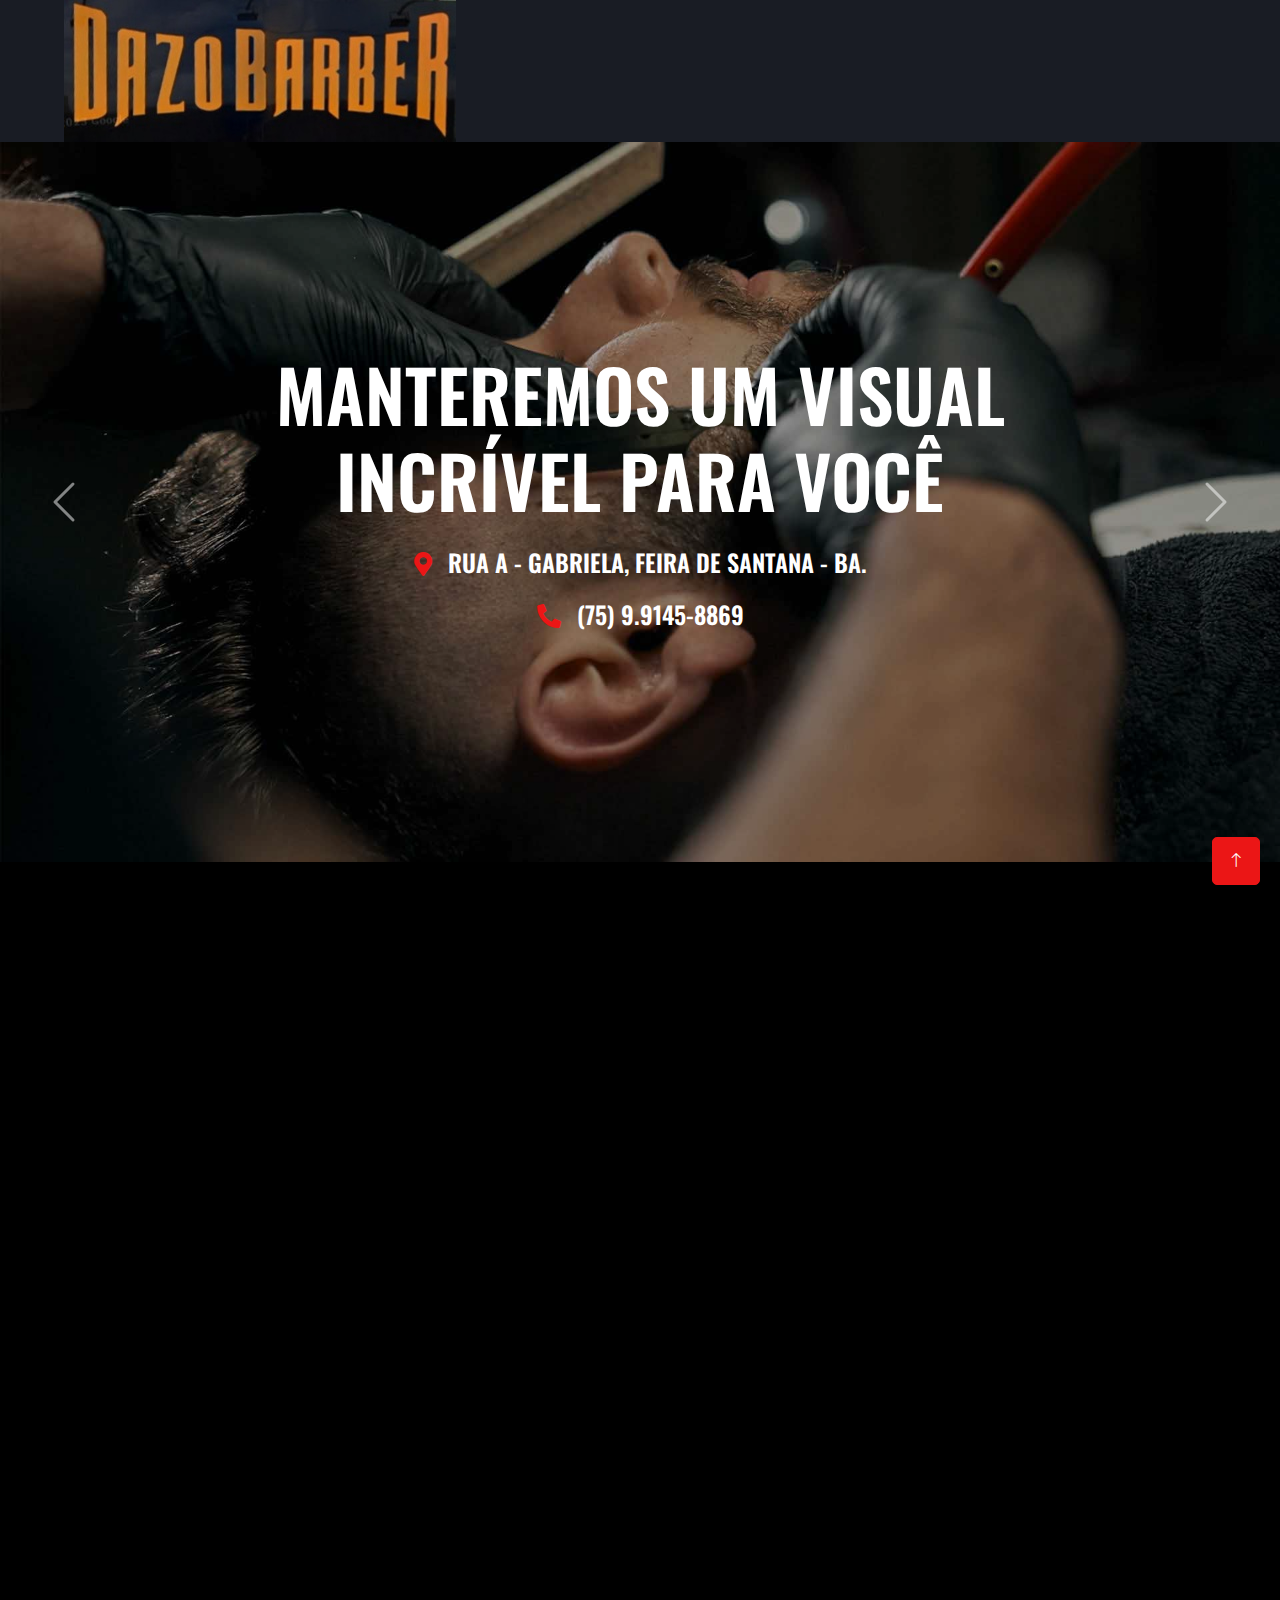
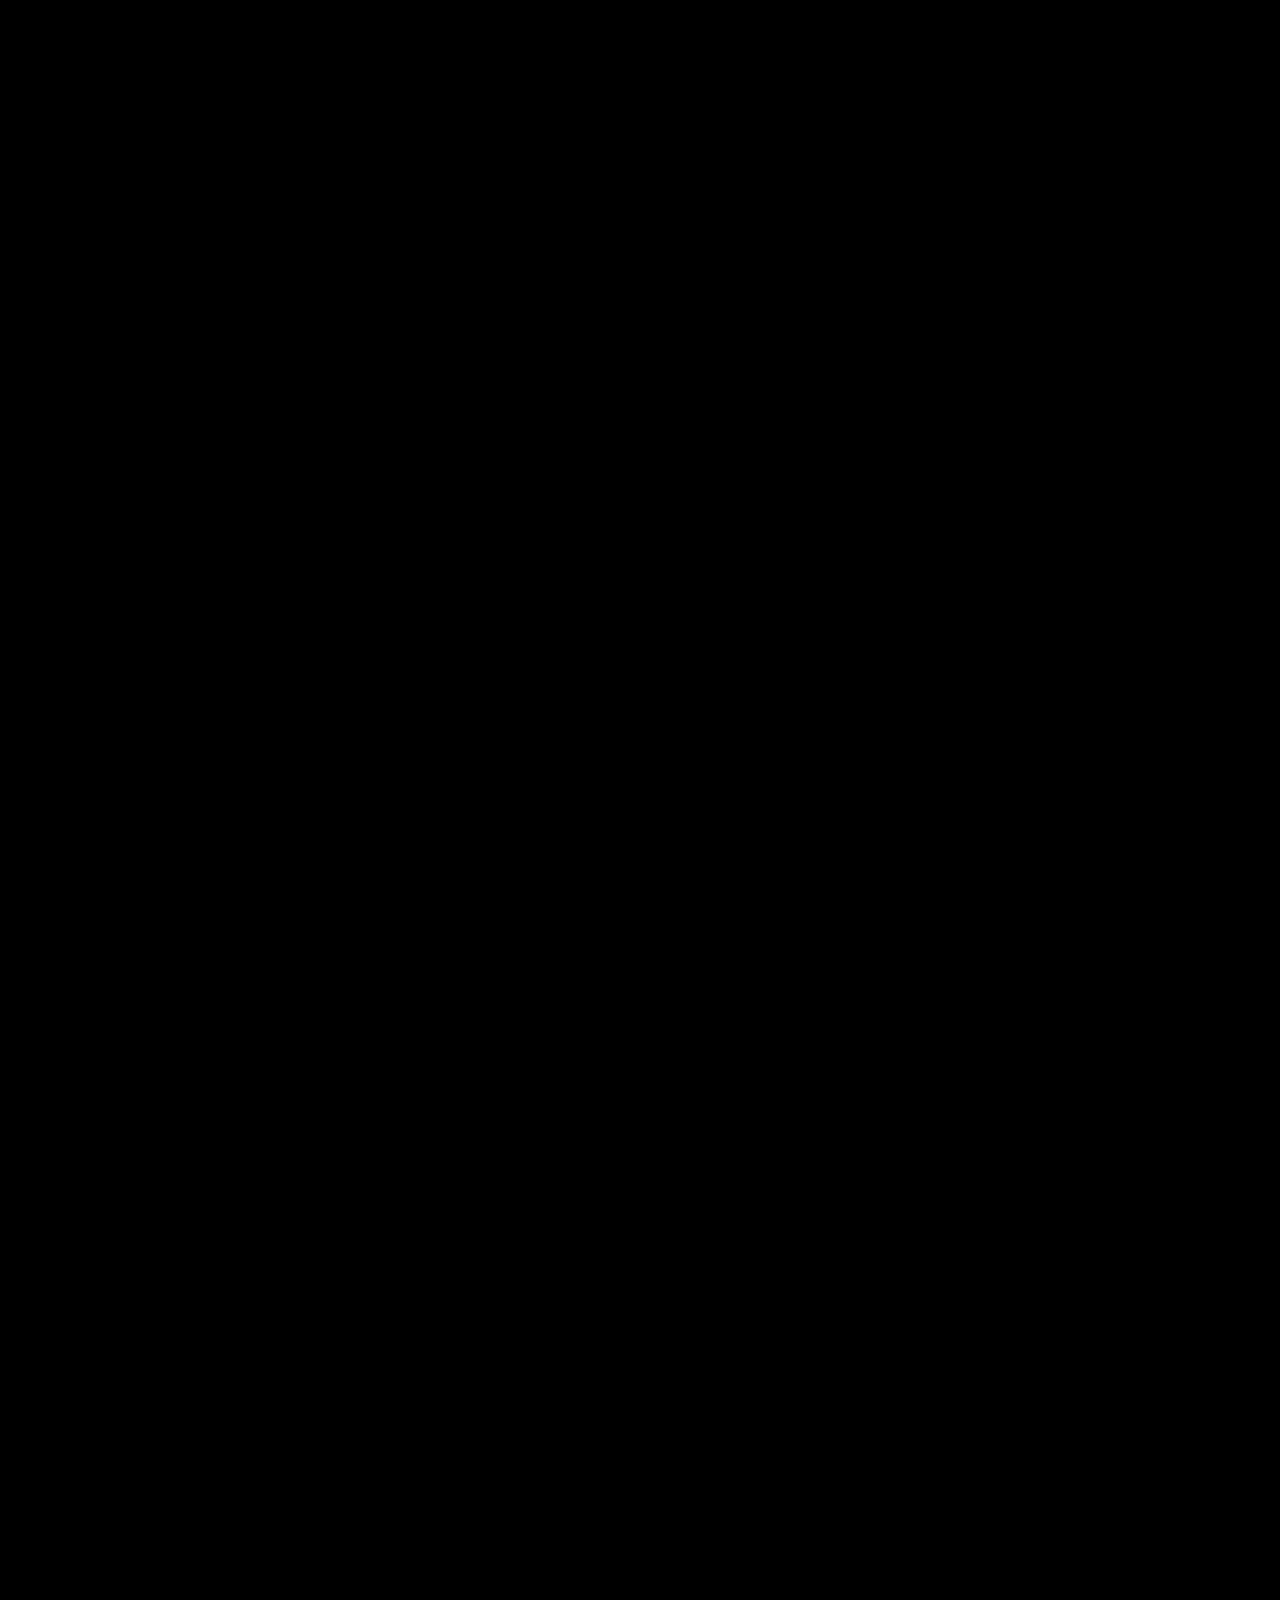
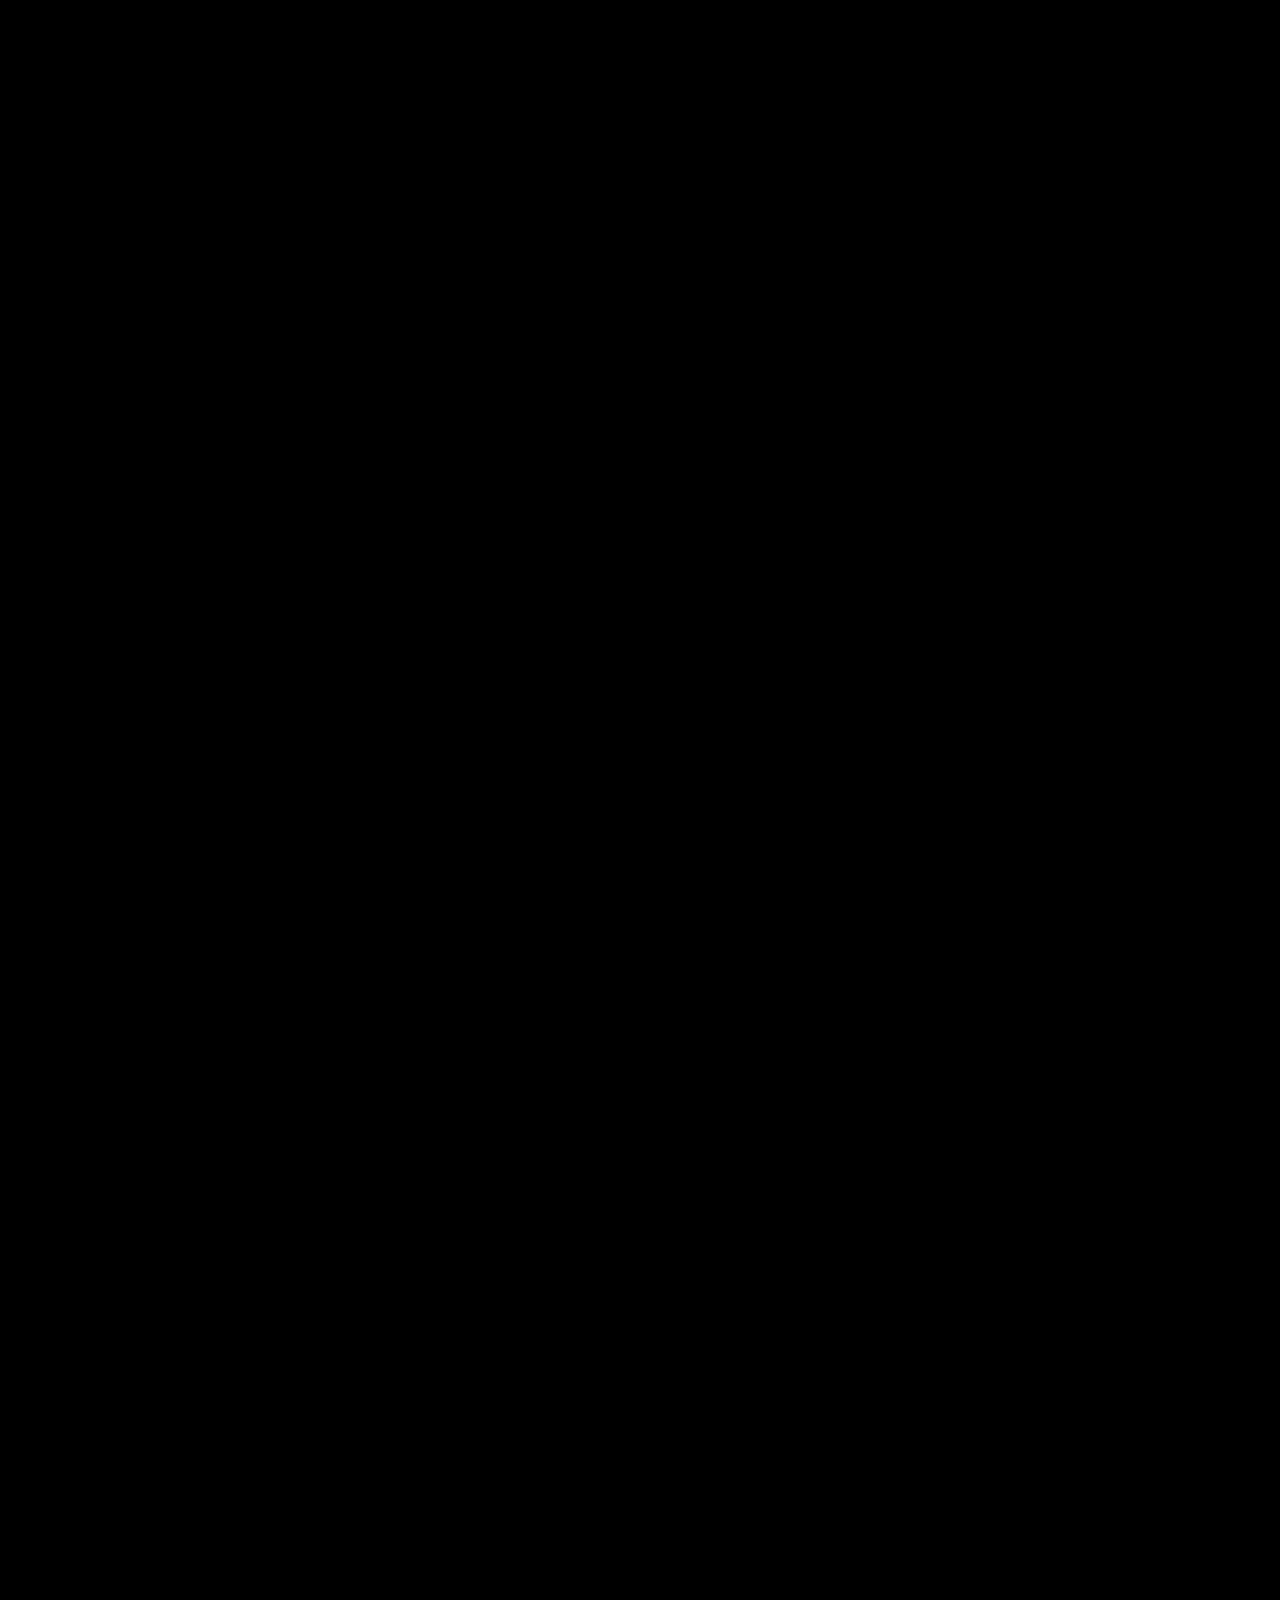
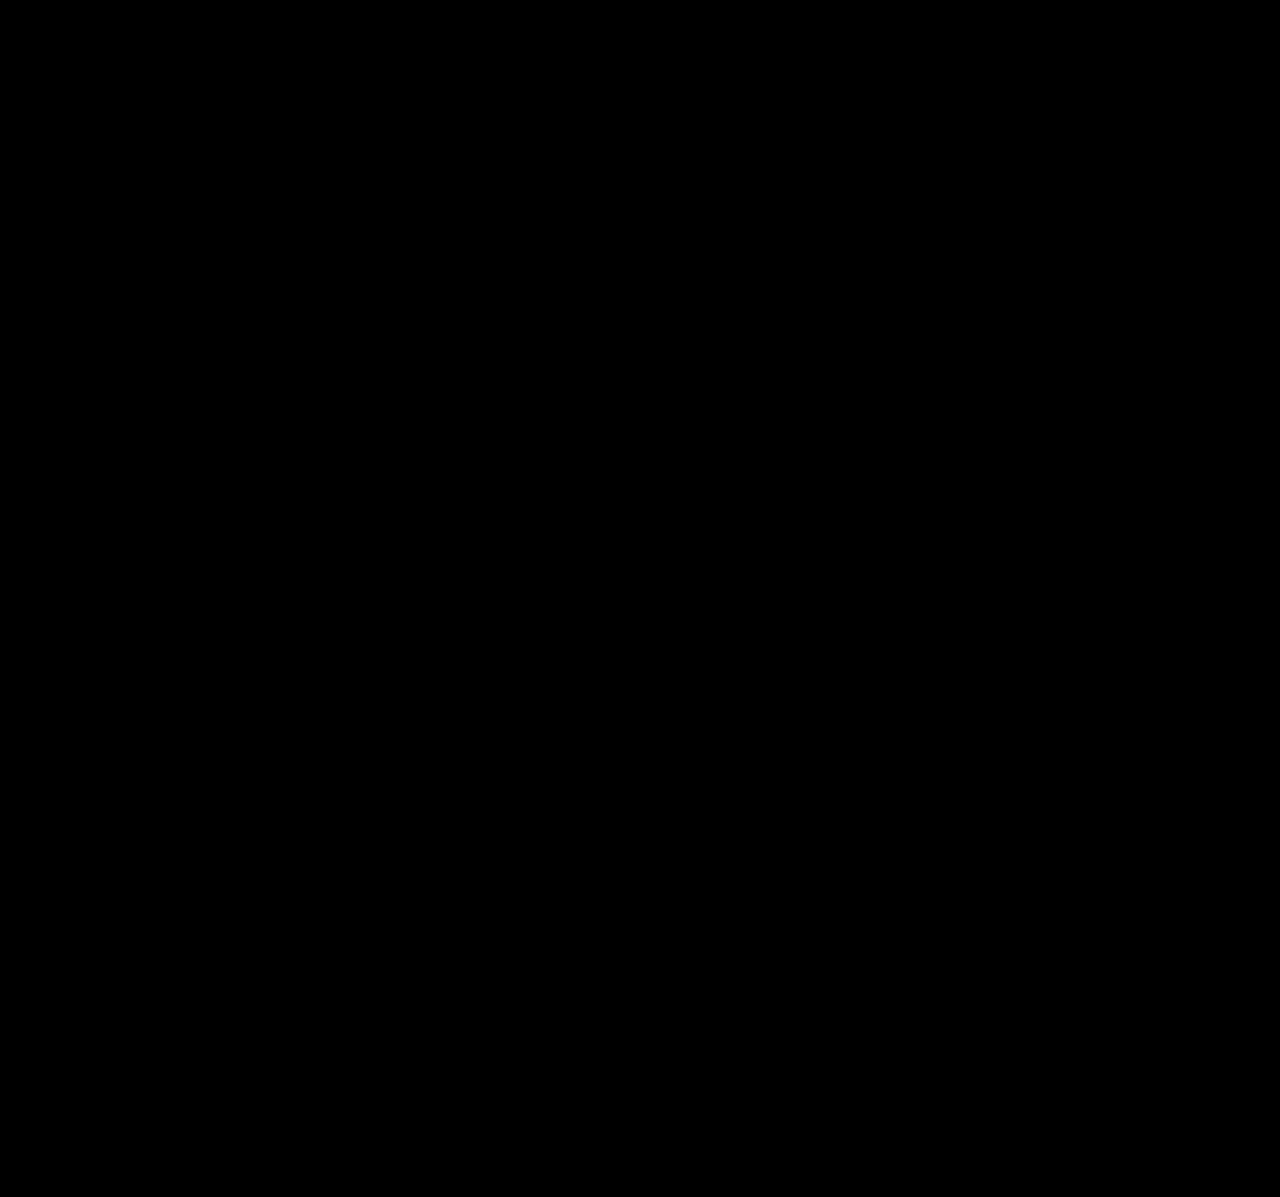
==== index.html @ a724ff9b "Add files via upload" ====
<!DOCTYPE html>
<html lang="pt-br">

<head>
    <meta charset="utf-8">
    <title>Dazo - Barber</title>
    <meta content="width=device-width, initial-scale=1.0" name="viewport">
    <meta content="" name="keywords">
    <meta content="" name="description">

    <!-- Favicon -->
    <link href="favicon.ico" rel="icon">

    <!-- Google Web Fonts -->
    <link rel="preconnect" href="https://fonts.googleapis.com">
    <link rel="preconnect" href="https://fonts.gstatic.com" crossorigin>
    <link href="https://fonts.googleapis.com/css2?family=Roboto:wght@400;500&family=Oswald:wght@600&display=swap" rel="stylesheet">

    <!-- Icon Font Stylesheet -->
    <link href="https://cdnjs.cloudflare.com/ajax/libs/font-awesome/5.10.0/css/all.min.css" rel="stylesheet">
    <link href="https://cdn.jsdelivr.net/npm/bootstrap-icons@1.4.1/font/bootstrap-icons.css" rel="stylesheet">

    <!-- Libraries Stylesheet -->
    <link href="animate.min.css" rel="stylesheet">
    <link href="owl.carousel.min.css" rel="stylesheet">

    <!-- Customized Bootstrap Stylesheet -->
    <link href="bootstrap.min.css" rel="stylesheet">

    <!-- Template Stylesheet -->
    <link href="style.css" rel="stylesheet">
</head>

<body>
  
  <!-- Spinner Start -->
    <div id="spinner" class="show bg-dark position-fixed translate-middle w-100 vh-100 top-50 start-50 d-flex align-items-center justify-content-center">
        <div class="spinner-grow text-primary" style="width: 3rem; height: 3rem;" role="status">
            <span class="sr-only">Carregando...</span>
        </div>
    </div>
    <!-- Spinner End -->

    <!-- Navbar Start -->
    <nav class="navbar navbar-expand-lg bg-secondary navbar-dark sticky-top py-lg-0 px-lg-5 wow fadeIn" data-wow-delay="0.1s">
        <a href="index.html" class="navbar-brand ms-4 ms-lg-0">
           <a href="index.html"><img src="Logo1.jpg"></a>
    </a>    
      <!--<button type="button" class="navbar-toggler me-4" data-bs-toggle="collapse" data-bs-target="#navbarCollapse">
            <span class="navbar-toggler-icon"></span>
        </button>
      <div class="collapse navbar-collapse" id="navbarCollapse">
            <div class="navbar-nav ms-auto p-4 p-lg-0">
                <a href="index.html" class="nav-item nav-link active">Home</a>
                <a href="about.html" class="nav-item nav-link">Sobre</a>
                <a href="service.html" class="nav-item nav-link">Serviços</a>
                <div class="nav-item dropdown">
                    <a href="#" class="nav-link dropdown-toggle" data-bs-toggle="dropdown">Pages</a>
                    <div class="dropdown-menu m-0">
                        <a href="price.html" class="dropdown-item">Preços</a>
                        <a href="team.html" class="dropdown-item">Nossos Barbeiros</a>
                        <a href="open.html" class="dropdown-item">Jornada de trabalho</a>
                        <a href="testimonial.html" class="dropdown-item">Depoimentos</a>
                        <a href="404.html" class="dropdown-item">404 Page (erro)</a>
                    </div>
                </div>
                <a href="contact.html" class="nav-item nav-link">Contato</a>
            </div>
            <a href="" class="btn btn-primary rounded-0 py-2 px-lg-4 d-none d-lg-block">Encontro<i class="fa fa-arrow-right ms-3"></i></a>
        </div>-->
    </nav>
    <!-- Navbar End -->


    <!-- Carousel Start -->
    <div class="container-fluid p-0 mb-5 wow fadeIn" data-wow-delay="0.1s">
        <div id="header-carousel" class="carousel slide" data-bs-ride="carousel">
            <div class="carousel-inner">
                <div class="carousel-item active">
                    <img class="w-100" src="carousel-1.jpg" alt="Image">
                    <div class="carousel-caption d-flex align-items-center justify-content-center text-start">
                        <div class="mx-sm-5 px-5" style="max-width: 900px;">
                            <h1 class="display-2 text-white text-uppercase mb-4 animated slideInDown" align="center">Manteremos um visual incrível para você</h1>
                            <h4 class="text-white text-uppercase mb-4 animated slideInDown"align="center"><i class="fa fa-map-marker-alt text-primary me-3"></i>Rua A - Gabriela, Feira de Santana - BA.</h4>
                            <h4 class="text-white text-uppercase mb-4 animated slideInDown"align="center"><i class="fa fa-phone-alt text-primary me-3"></i>(75) 9.9145-8869</h4>
                        </div>
                    </div>
                </div>
                <div class="carousel-item">
                    <img class="w-100" src="carousel-2.jpg" alt="Image">
                    <div class="carousel-caption d-flex align-items-center justify-content-center text-start">
                        <div class="mx-sm-5 px-5" style="max-width: 900px;">
                            <h1 class="display-2 text-white text-uppercase mb-4 animated slideInDown" align="center">Corte de cabelo a preço acessível</h1>
                            <h4 class="text-white text-uppercase mb-4 animated slideInDown"align="center"><i class="fa fa-map-marker-alt text-primary me-3"></i>Rua A - Gabriela, Feira de Santana - BA.</h4>
                            <h4 class="text-white text-uppercase mb-4 animated slideInDown"align="center"><i class="fa fa-phone-alt text-primary me-3"></i>(75) 9.9145-8869</h4>
                        </div>
                    </div>
                </div>
            </div>
            <button class="carousel-control-prev" type="button" data-bs-target="#header-carousel"
                data-bs-slide="prev">
                <span class="carousel-control-prev-icon" aria-hidden="true"></span>
                <span class="visually-hidden">Anterior</span>
            </button>
            <button class="carousel-control-next" type="button" data-bs-target="#header-carousel"
                data-bs-slide="next">
                <span class="carousel-control-next-icon" aria-hidden="true"></span>
                <span class="visually-hidden">Próximo</span>
            </button>
        </div>
    </div>
    <!-- Carousel End -->

    <div class="col-lg-6 wow fadeIn" data-wow-delay="0.5s">
        <div class="h-100">
             <img class="img-fluid h-100" src="Logo2.jpg" alt="">
        </div>
    </div>
      
    <!-- About Start -->
    <div class="container-xxl py-5">
        <div class="container">
            <div class="row g-5">
                <div class="col-lg-6 wow fadeIn" data-wow-delay="0.1s">
                    <div class="d-flex flex-column">
                        <img class="img-fluid w-75 align-self-end" src="about.jpg" alt="">
                        <div class="w-50 bg-secondary p-5" style="margin-top: -25%;">
                            <h1 class="text-uppercase text-primary mb-3">10 Anos</h1>
                            <h2 class="text-uppercase mb-0">Experiência</h2>
                        </div>
                    </div>
                </div>
                <div class="col-lg-6 wow fadeIn" data-wow-delay="0.5s">
                    <p class="d-inline-block bg-secondary text-primary py-1 px-4">Sobre nós</p>
                    <h1 class="text-uppercase mb-4">Mais do que apenas um corte de cabelo. Aprenda mais sobre nós!</h1>
                    <p>Na Barber Dazo, estamos empenhados em proporcionar a melhor experiência de barbearia.</p>
                    <p class="mb-4">Nossa missão é promover a estética masculina e a moda através de um serviço de barbeiro de alta qualidade. Nossa equipe dedicada e apaixonada está sempre pronta para atender às suas necessidades e garantir que você tenha a melhor experiência possível.</p>
                    <div class="row g-4">
                        <div class="col-md-6">
                            <h3 class="text-uppercase mb-3">Desde 2013</h3>
                            <p class="mb-0">Acreditamos que a barbearia é mais do que apenas um serviço – é um estilo de vida. Por isso, estamos empenhados em criar um ambiente onde cada cliente possa se sentir desafiado, satisfeito e bem cuidado.</p>
                        </div>
                        <div class="col-md-6">
                            <h3 class="text-uppercase mb-3">Na Barber Dazo, a sua satisfação é a nossa prioridade.</h3>
                            <p class="mb-0">Seja você um entusiasta do estilo ou um profissional, temos a experiência e a habilidade para atender às suas expectativas. Venha para a Barber Dazo e descubra a diferença!</p>
                        </div>
                    </div>
                </div>
            </div>
        </div>
    </div>
    <!-- About End -->


    <!-- Service Start -->
    <div class="container-xxl py-5">
        <div class="container">
            <div class="text-center mx-auto mb-5 wow fadeInUp" data-wow-delay="0.1s" style="max-width: 600px;">
                <p class="d-inline-block bg-secondary text-primary py-1 px-4">Serviços</p>
                <h1 class="text-uppercase">O que oferecemos</h1>
            </div>
            <div class="row g-4">
                <div class="col-lg-4 col-md-6 wow fadeInUp" data-wow-delay="0.1s">
                    <div class="service-item position-relative overflow-hidden bg-secondary d-flex h-100 p-5 ps-0">
                        <div class="bg-dark d-flex flex-shrink-0 align-items-center justify-content-center" style="width: 60px; height: 60px;">
                            <img class="img-fluid" src="haircut.png" alt="">
                        </div>
                        <div class="ps-4">
                            <h3 class="text-uppercase mb-3">Corte de cabelo</h3>
                            <p>Cortes com tesoura, navalhado ou na máquina.</p>
                            <span class="text-uppercase text-primary">A partir de R$ 15,00</span>
                        </div>
                        <a class="btn btn-square" href=""><i class="fa fa-plus text-primary"></i></a>
                    </div>
                </div>
                <div class="col-lg-4 col-md-6 wow fadeInUp" data-wow-delay="0.3s">
                    <div class="service-item position-relative overflow-hidden bg-secondary d-flex h-100 p-5 ps-0">
                        <div class="bg-dark d-flex flex-shrink-0 align-items-center justify-content-center" style="width: 60px; height: 60px;">
                            <img class="img-fluid" src="beard-trim.png" alt="">
                        </div>
                        <div class="ps-4">
                            <h3 class="text-uppercase mb-3">Barba</h3>
                            <p>Feita com navalha, fresada, quadrada, redonda, oval ou retangular</p>
                            <span class="text-uppercase text-primary">A partir de R$ 10,00</span>
                        </div>
                        <a class="btn btn-square" href=""><i class="fa fa-plus text-primary"></i></a>
                    </div>
                </div>
                <div class="col-lg-4 col-md-6 wow fadeInUp" data-wow-delay="0.5s">
                    <div class="service-item position-relative overflow-hidden bg-secondary d-flex h-100 p-5 ps-0">
                        <div class="bg-dark d-flex flex-shrink-0 align-items-center justify-content-center" style="width: 60px; height: 60px;">
                            <img class="img-fluid" src="mans-shave.png" alt="">
                        </div>
                        <div class="ps-4">
                            <h3 class="text-uppercase mb-3">Pé do cabelo</h3>
                            <p>Design moderno e profissional</p>
                            <span class="text-uppercase text-primary">A partir de R$ 5,00</span>
                        </div>
                        <a class="btn btn-square" href=""><i class="fa fa-plus text-primary"></i></a>
                    </div>
                </div>
                <div class="col-lg-4 col-md-6 wow fadeInUp" data-wow-delay="0.1s">
                    <div class="service-item position-relative overflow-hidden bg-secondary d-flex h-100 p-5 ps-0">
                        <div class="bg-dark d-flex flex-shrink-0 align-items-center justify-content-center" style="width: 60px; height: 60px;">
                            <img class="img-fluid" src="hair-dyeing.png" alt="">
                        </div>
                        <div class="ps-4">
                            <h3 class="text-uppercase mb-3">Luzes de cabelo</h3>
                            <p>Degradê, platinado, dourado ou color's'</p>
                            <span class="text-uppercase text-primary">A partir de R$ 25,00</span>
                        </div>
                        <a class="btn btn-square" href=""><i class="fa fa-plus text-primary"></i></a>
                    </div>
                </div>
                <div class="col-lg-4 col-md-6 wow fadeInUp" data-wow-delay="0.3s">
                    <div class="service-item position-relative overflow-hidden bg-secondary d-flex h-100 p-5 ps-0">
                        <div class="bg-dark d-flex flex-shrink-0 align-items-center justify-content-center" style="width: 60px; height: 60px;">
                            <img class="img-fluid" src="mustache.png" alt="">
                        </div>
                        <div class="ps-4">
                            <h3 class="text-uppercase mb-3">Bigode</h3>
                            <p>Navalhado, fraseado ou desenhado</p>
                            <span class="text-uppercase text-primary">A partir de R$ 10,00</span>
                        </div>
                        <a class="btn btn-square" href=""><i class="fa fa-plus text-primary"></i></a>
                    </div>
                </div>
                <div class="col-lg-4 col-md-6 wow fadeInUp" data-wow-delay="0.5s">
                    <div class="service-item position-relative overflow-hidden bg-secondary d-flex h-100 p-5 ps-0">
                        <div class="bg-dark d-flex flex-shrink-0 align-items-center justify-content-center" style="width: 60px; height: 60px;">
                            <img class="img-fluid" src="stacking.png" alt="">
                        </div>
                        <div class="ps-4">
                            <h3 class="text-uppercase mb-3">Unhas</h3>
                            <p>Remoção de cutículas, higienização e pintura</p>
                            <span class="text-uppercase text-primary">A partir de R$ 20,00</span>
                        </div>
                        <a class="btn btn-square" href=""><i class="fa fa-plus text-primary"></i></a>
                    </div>
                </div>
            </div>
        </div>
    </div>
    <!-- Service End -->


    <!-- Price Start -->
    <div class="container-xxl py-5">
        <div class="container">
            <div class="row g-0">
                <div class="col-lg-6 wow fadeIn" data-wow-delay="0.1s">
                    <div class="bg-secondary h-100 d-flex flex-column justify-content-center p-5">
                        <p class="d-inline-flex bg-dark text-primary py-1 px-4 me-auto">Preços & Planos</p>
                        <h1 class="text-uppercase mb-4">Confira nossos serviços e preços:</h1>
                        <div>
                            <div class="d-flex justify-content-between border-bottom py-2">
                                <h6 class="text-uppercase mb-0">Corte de cabelo</h6>
                                <span class="text-uppercase text-primary">R$ 18,00</span>
                            </div>
                            <div class="d-flex justify-content-between border-bottom py-2">
                                <h6 class="text-uppercase mb-0">Barba</h6>
                                <span class="text-uppercase text-primary">R$ 10,00</span>
                            </div>
                            <div class="d-flex justify-content-between border-bottom py-2">
                                <h6 class="text-uppercase mb-0">Pé do cabelo</h6>
                                <span class="text-uppercase text-primary">R$ 5,00</span>
                            </div>
                            <div class="d-flex justify-content-between border-bottom py-2">
                                <h6 class="text-uppercase mb-0">Luzes de cabelo</h6>
                                <span class="text-uppercase text-primary">R$ 25,00</span>
                            </div>
                            <div class="d-flex justify-content-between border-bottom py-2">
                                <h6 class="text-uppercase mb-0">Bigode</h6>
                                <span class="text-uppercase text-primary">R$ 10,00</span>
                            </div>
                            <div class="d-flex justify-content-between py-2">
                                <h6 class="text-uppercase mb-0">Unhas</h6>
                                <span class="text-uppercase text-primary">R$ 20,00</span>
                            </div>
                        </div>
                    </div>
                </div>
                <div class="col-lg-6 wow fadeIn" data-wow-delay="0.5s">
                    <div class="h-100">
                        <img class="img-fluid h-100" src="price.jpg" alt="">
                    </div>
                </div>
            </div>
        </div>
    </div>
    <!-- Price End -->


    <!-- Team Start -->
    <div class="container-xxl py-5">
        <div class="container">
            <div class="text-center mx-auto mb-5 wow fadeInUp" data-wow-delay="0.1s" style="max-width: 600px;">
                <p class="d-inline-block bg-secondary text-primary py-1 px-4">Nosso Barbeiro</p>
                <h1 class="text-uppercase">Conheça Nosso Barbeiro</h1>
            </div>
            <div class="row g-4">
                <div class="col-lg-3 col-md-6 wow fadeInUp" data-wow-delay="0.1s">
                    <div class="team-item">
                        <div class="team-img position-relative overflow-hidden">
                            <img class="img-fluid" src="Dazo1.jpg" alt="">
                            <div class="team-social">
                                <a class="btn btn-square" href=""><i class="fab fa-facebook-f"></i></a>
                                <a class="btn btn-square" href=""><i class="fab fa-twitter"></i></a>
                                <a class="btn btn-square" href=""><i class="fab fa-instagram"></i></a>
                            </div>
                        </div>
                        <div class="bg-secondary text-center p-4">
                            <h5 class="text-uppercase">Dazo Barbaer</h5>
                            <span class="text-primary">Barber 01</span>
                        </div>
                    </div>
                </div>
                <div class="col-lg-3 col-md-6 wow fadeInUp" data-wow-delay="0.3s">
                    <div class="team-item">
                        <div class="team-img position-relative overflow-hidden">
                            <img class="img-fluid" src="Dazo2.jpg" alt="">
                            <div class="team-social">
                                <a class="btn btn-square" href=""><i class="fab fa-facebook-f"></i></a>
                                <a class="btn btn-square" href=""><i class="fab fa-twitter"></i></a>
                                <a class="btn btn-square" href=""><i class="fab fa-instagram"></i></a>
                            </div>
                        </div>
                        <div class="bg-secondary text-center p-4">
                            <h5 class="text-uppercase">Irmão Barber</h5>
                            <span class="text-primary">Barber 02</span>
                        </div>
                    </div>
                </div>
                <div class="col-lg-3 col-md-6 wow fadeInUp" data-wow-delay="0.5s">
                    <div class="team-item">
                        <div class="team-img position-relative overflow-hidden">
                            <img class="img-fluid" src="team-3.jpg" alt="">
                            <div class="team-social">
                                <a class="btn btn-square" href=""><i class="fab fa-facebook-f"></i></a>
                                <a class="btn btn-square" href=""><i class="fab fa-twitter"></i></a>
                                <a class="btn btn-square" href=""><i class="fab fa-instagram"></i></a>
                            </div>
                        </div>
                        <div class="bg-secondary text-center p-4">
                            <h5 class="text-uppercase">Primo Barber</h5>
                            <span class="text-primary">Barber 03</span>
                        </div>
                    </div>
                </div>
                <div class="col-lg-3 col-md-6 wow fadeInUp" data-wow-delay="0.7s">
                    <div class="team-item">
                        <div class="team-img position-relative overflow-hidden">
                            <img class="img-fluid" src="team-4.jpg" alt="">
                            <div class="team-social">
                                <a class="btn btn-square" href=""><i class="fab fa-facebook-f"></i></a>
                                <a class="btn btn-square" href=""><i class="fab fa-twitter"></i></a>
                                <a class="btn btn-square" href=""><i class="fab fa-instagram"></i></a>
                            </div>
                        </div>
                        <div class="bg-secondary text-center p-4">
                            <h5 class="text-uppercase">Cunhado Barber</h5>
                            <span class="text-primary">Barber 04</span>
                        </div>
                    </div>
                </div>
            </div>
        </div>
    </div>
    <!-- Team End -->


    <!-- Working Hours Start -->
    <div class="container-xxl py-5">
        <div class="container">
            <div class="row g-0">
                <div class="col-lg-6 wow fadeIn" data-wow-delay="0.1s">
                    <div class="h-100">
                        <img class="img-fluid h-100" src="open.jpg" alt="">
                    </div>
                </div>
                <div class="col-lg-6 wow fadeIn" data-wow-delay="0.5s">
                    <div class="bg-secondary h-100 d-flex flex-column justify-content-center p-5">
                        <p class="d-inline-flex bg-dark text-primary py-1 px-4 me-auto">Jornada de trabalho</p>
                        <h1 class="text-uppercase mb-4">Barbeiros profissionais estão esperando por você</h1>
                        <div>
                            <div class="d-flex justify-content-between border-bottom py-2">
                                <h6 class="text-uppercase mb-0">Segunda</h6>
                                <span class="text-uppercase">08:00 - 18:00</span>
                            </div>
                            <div class="d-flex justify-content-between border-bottom py-2">
                                <h6 class="text-uppercase mb-0">Terça</h6>
                                <span class="text-uppercase">08:00 - 18:00</span>
                            </div>
                            <div class="d-flex justify-content-between border-bottom py-2">
                                <h6 class="text-uppercase mb-0">Quarta</h6>
                                <span class="text-uppercase">08:00 - 19:00</span>
                            </div>
                            <div class="d-flex justify-content-between border-bottom py-2">
                                <h6 class="text-uppercase mb-0">Quinta</h6>
                                <span class="text-uppercase">08:00 - 19:00</span>
                            </div>
                            <div class="d-flex justify-content-between border-bottom py-2">
                                <h6 class="text-uppercase mb-0">Sexta</h6>
                                <span class="text-uppercase">07:00 - 20:00</span>
                            </div>
                            <div class="d-flex justify-content-between border-bottom py-2">
                                <h6 class="text-uppercase mb-0">Sábado</h6>
                                <span class="text-uppercase">07:00 - 20:00</span>
                            </div>
                            <div class="d-flex justify-content-between py-2">
                                <h6 class="text-uppercase mb-0">Domingo / Feriado</h6>
                                <span class="text-uppercase text-primary">FECHADO</span>
                            </div>
                        </div>
                    </div>
                </div>
            </div>
        </div>
    </div>
    <!-- Working Hours End -->


    <!-- Testimonial Start -->
    <div class="container-xxl py-5">
        <div class="container">
            <div class="text-center mx-auto mb-5 wow fadeInUp" data-wow-delay="0.1s" style="max-width: 600px;">
                <p class="d-inline-block bg-secondary text-primary py-1 px-4">Depoimento</p>
                <h1 class="text-uppercase">O que nossos clientes dizem!</h1>
            </div>
            <div class="owl-carousel testimonial-carousel wow fadeInUp" data-wow-delay="0.1s">
                <div class="testimonial-item text-center" data-dot="<img class='img-fluid' src='testimonial-1.jpg' alt=''>">
                    <h4 class="text-uppercase">Maurício Silva</h4>
                    <p class="text-primary">Professor</p>
                    <span class="fs-5">Clita clita tempor justo dolor ipsum amet kasd amet duo justo duo duo labore sed sed. Magna ut diam sit et amet stet eos sed clita erat magna elitr erat sit sit erat at rebum justo sea clita.</span>
                </div>
                <div class="testimonial-item text-center" data-dot="<img class='img-fluid' src='testimonial-2.jpg' alt=''>">
                    <h4 class="text-uppercase">Mário Santos</h4>
                    <p class="text-primary">Vendedor</p>
                    <span class="fs-5">Clita clita tempor justo dolor ipsum amet kasd amet duo justo duo duo labore sed sed. Magna ut diam sit et amet stet eos sed clita erat magna elitr erat sit sit erat at rebum justo sea clita.</span>
                </div>
                <div class="testimonial-item text-center" data-dot="<img class='img-fluid' src='testimonial-3.jpg' alt=''>">
                    <h4 class="text-uppercase">Joao Pedro</h4>
                    <p class="text-primary">Músico</p>
                    <span class="fs-5">Clita clita tempor justo dolor ipsum amet kasd amet duo justo duo duo labore sed sed. Magna ut diam sit et amet stet eos sed clita erat magna elitr erat sit sit erat at rebum justo sea clita.</span>
                </div>
            </div>      
        </div>
    </div>
    <!-- Testimonial End -->


    <!-- Footer Start -->
    <div class="container-fluid bg-secondary text-light footer mt-5 pt-5 wow fadeIn" data-wow-delay="0.1s">
        <div class="container py-5">
            <div class="row g-5">
                <div class="col-lg-4 col-md-6">
                    <h4 class="text-uppercase mb-4">Entrar em contato</h4>
                    <div class="d-flex align-items-center mb-2">
                        <div class="btn-square bg-dark flex-shrink-0 me-3">
                            <span class="fa fa-map-marker-alt text-primary"></span>
                        </div>
                        <span>Rua A - Gabriela, Feira de Santana - BA
350</span>
                    </div>
                    <div class="d-flex align-items-center mb-2">
                        <div class="btn-square bg-dark flex-shrink-0 me-3">
                            <span class="fa fa-phone-alt text-primary"></span>
                        </div>
                        <span>+55 75 9.9145-8869</span>
                    </div>
                    <div class="d-flex align-items-center">
                        <div class="btn-square bg-dark flex-shrink-0 me-3">
                            <span class="fa fa-envelope-open text-primary"></span>
                        </div>
                        <span>dazo-barber@ai.com</span>
                    </div>
                </div>
                <div class="col-lg-4 col-md-6">
                    <h4 class="text-uppercase mb-4">Links Rápidos</h4>
                    <a class="btn btn-link" href="">Sobre nós</a>
                    <a class="btn btn-link" href="">Contate-nos</a>
                    <a class="btn btn-link" href="">Nossos serviços</a>
                    <a class="btn btn-link" href="">Termos & Condições</a>
                    <a class="btn btn-link" href="">Suporte</a>
                </div>
                <div class="col-lg-4 col-md-6">
                    <h4 class="text-uppercase mb-4">Nossas redes sociais</h4>
                    <div class="d-flex pt-1 m-n1">
                        <a class="btn btn-lg-square btn-dark text-primary m-1" href="https://instagram.com/dazobarber01?igshid=MWZjMTM2ODFkZg=="><i class="fab fa-instagram"></i></a>
                        <a class="btn btn-lg-square btn-dark text-primary m-1" href=""><i class="fab fa-facebook-f"></i></a>
                        <a class="btn btn-lg-square btn-dark text-primary m-1" href="https://wa.me/5575991458869?text=Ol%C3%A1%21"><i class="fab fa-whatsapp"></i></a>
                        <a class="btn btn-lg-square btn-dark text-primary m-1" href="https://instagram.com/dazobarber01?igshid=MWZjMTM2ODFkZg=="><i class="fab fa-telegram"></i></a>                                     
                        <a class="btn btn-lg-square btn-dark text-primary m-1" href=""><i class="fab fa-linkedin-in"></i></a>
                    </div>
                </div>
            </div>
        </div>
        <div class="container">
            <div class="copyright">
                <div class="row">
                    <div class="col-md-6 text-center text-md-start mb-3 mb-md-0">
                        &copy; <a class="border-bottom" href="https://wa.me/5575991458869?text=Ol%C3%A1%21">Dazo Barber</a>, 2023 Todos Direitos Reservados.
                    </div>
                    <div class="col-md-6 text-center text-md-end">
                        <!--/*** This template is free as long as you keep the footer author’s credit link/attribution link/backlink. If you'd like to use the template without the footer author’s credit link/attribution link/backlink, you can purchase the Credit Removal License from "https://htmlcodex.com/credit-removal". Thank you for your support. ***/-->
                        <br>Designed By: <a class="border-bottom" href="https://api.whatsapp.com/send?phone=5575998886000&text=Ol%C3%A1!" target="_blank">RK-Systems</a>
                    </div>
                </div>
            </div>
        </div>
    </div>
    <!-- Footer End -->


    <!-- Back to Top -->
    <a href="#" class="btn btn-primary btn-lg-square back-to-top btn-redondo"><i class="bi bi-arrow-up"></i></a>


    <!-- JavaScript Libraries -->
    <script src="https://code.jquery.com/jquery-3.4.1.min.js"></script>
    <script src="https://cdn.jsdelivr.net/npm/bootstrap@5.0.0/dist/js/bootstrap.bundle.min.js"></script>
    <script src="wow.min.js"></script>
    <script src="easing.min.js"></script>
    <script src="waypoints.min.js"></script>
    <script src="owl.carousel.min.js"></script>

    <!-- Template Javascript -->
    <script src="main.js"></script>
</body>

</html>
---- style.css ----
/********** Template CSS **********/
:root {
    --primary: #EB1616;
    --secondary: #191C24;
    --light: #6C7293;
    --dark: #000000;
}

.back-to-top {
    position: fixed;
    display: none;
    right: 20px;
    bottom: 15px;
    z-index: 99;
}


/*** Spinner ***/
#spinner {
    opacity: 0;
    visibility: hidden;
    transition: opacity .5s ease-out, visibility 0s linear .5s;
    z-index: 99999;
}

#spinner.show {
    transition: opacity .5s ease-out, visibility 0s linear 0s;
    visibility: visible;
    opacity: 1;
}


/*** Button ***/
.btn {
    font-weight: 500;
    transition: .5s;
}

.btn-square {
    width: 38px;
    height: 38px;
}

.btn-sm-square {
    width: 32px;
    height: 32px;
}

.btn-lg-square {
    width: 48px;
    height: 48px;
}

.btn-redondo {
    border-radius: 5px;
}

.btn-square,
.btn-sm-square,
.btn-lg-square {
    padding: 0;
    display: flex;
    align-items: center;
    justify-content: center;
    font-weight: normal;
}


/*** Navbar ***/
.navbar .dropdown-toggle::after {
    border: none;
    content: "\f107";
    font-family: "Font Awesome 5 Free";
    font-weight: 900;
    vertical-align: middle;
    margin-left: 8px;
}

.navbar .navbar-nav .nav-link {
    margin-right: 30px;
    padding: 40px 0;
    color: var(--light);
    font-family: 'Oswald', sans-serif;
    font-size: 18px;
    font-weight: 600;
    text-transform: uppercase;
    outline: none;
}

.navbar .navbar-nav .nav-link:hover,
.navbar .navbar-nav .nav-link.active {
    color: var(--primary);
}

.navbar.sticky-top {
    top: -100px;
    transition: .5s;
}

@media (max-width: 991.98px) {
    .navbar .navbar-nav .nav-link,
    .navbar.shadow-sm .navbar-nav .nav-link {
        margin-right: 0;
        padding: 10px 0;
    }

    .navbar .navbar-nav {
        margin-top: 8px;
        border-top: 1px solid var(--light);
    }
}

@media (min-width: 992px) {
    .navbar.shadow-sm .navbar-nav .nav-link {
        padding: 20px 0;
    }

    .navbar .nav-item .dropdown-menu {
        display: block;
        border: none;
        margin-top: 0;
        top: 150%;
        opacity: 0;
        visibility: hidden;
        transition: .5s;
    }

    .navbar .nav-item:hover .dropdown-menu {
        top: 100%;
        visibility: visible;
        transition: .5s;
        opacity: 1;
    }
}


/*** Header ***/
.carousel-caption {
    top: 0;
    left: 0;
    right: 0;
    bottom: 0;
    background: rgba(0, 0, 0, .35);
    z-index: 1;
}

.carousel-control-prev,
.carousel-control-next {
    width: 10%;
}

.carousel-control-prev-icon,
.carousel-control-next-icon {
    width: 3rem;
    height: 3rem;
}

@media (max-width: 768px) {
    #header-carousel .carousel-item {
        position: relative;
        min-height: 450px;
    }
    
    #header-carousel .carousel-item img {
        position: absolute;
        width: 100%;
        height: 100%;
        object-fit: cover;
    }
}

.page-header {
    background: linear-gradient(rgba(0, 0, 0, .40), rgba(0, 0, 0, .40)), url(carousel-1.jpg) center center no-repeat;
    background-size: cover;
}

.breadcrumb-item + .breadcrumb-item::before {
    color: var(--light);
}


/*** Service ***/
.service-item .btn {
    position: absolute;
    right: -50px;
    bottom: -50px;
    width: 50px;
    height: 50px;
    color: var(--primary);
    background: var(--dark);
    opacity: 0;
}

.service-item:hover .btn {
    right: 0;
    bottom: 0;
    opacity: 1;
}


/*** Team ***/
.team-item .team-img::before,
.team-item .team-img::after {
    position: absolute;
    content: "";
    width: 0;
    height: 100%;
    top: 0;
    left: 0;
    background: rgba(0, 0, 0, .85);
    transition: .5s;
}

.team-item .team-img::after {
    left: auto;
    right: 0;
}

.team-item:hover .team-img::before,
.team-item:hover .team-img::after {
    width: 50%;
}

.team-item .team-img .team-social {
    position: absolute;
    width: 100%;
    height: 100%;
    top: 0;
    left: 0;
    display: flex;
    align-items: center;
    justify-content: center;
    transition: .5s;
    z-index: 3;
    opacity: 0;
}

.team-item:hover .team-img .team-social {
    transition-delay: .3s;
    opacity: 1;
}

.team-item .team-social .btn {
    display: inline-flex;
    margin: 0 3px;
    color: var(--primary);
    background: var(--dark);
}

.team-item .team-social .btn:hover {
    color: #FFFFFF;
    background: var(--primary);
}


/*** Testimonial ***/
.testimonial-carousel {
    max-width: 700px;
    margin: 0 auto;
}

.testimonial-carousel .owl-dots {
    margin-top: 35px;
    height: 100px;
    display: flex;
    align-items: center;
    justify-content: center;
}

.testimonial-carousel .owl-dots .owl-dot {
    width: 60px;
    height: 60px;
    margin: 0 5px;
    padding: 10px;
    background: var(--secondary);
    transition: .5s;
}

.testimonial-carousel .owl-dots .owl-dot.active {
    width: 100px;
    height: 100px;
}

.testimonial-carousel .owl-dots .owl-dot img {
    opacity: .1;
    transition: .5s;
}

.testimonial-carousel .owl-dots .owl-dot.active img {
    opacity: 1;
}


/*** Footer ***/
.footer .btn.btn-link {
    display: block;
    margin-bottom: 5px;
    padding: 0;
    text-align: left;
    color: var(--light);
    font-size: 15px;
    font-weight: normal;
    text-transform: capitalize;
    transition: .3s;
}

.footer .btn.btn-link::before {
    position: relative;
    content: "\f105";
    font-family: "Font Awesome 5 Free";
    font-weight: 900;
    margin-right: 10px;
}

.footer .btn.btn-link:hover {
    color: var(--primary);
    letter-spacing: 1px;
    box-shadow: none;
}

.footer .copyright {
    padding: 1.5rem;
    font-size: 15px;
    background: var(--dark);
}

.footer .copyright a {
    color: var(--light);
}

.footer .copyright a:hover {
    color: var(--primary);
}
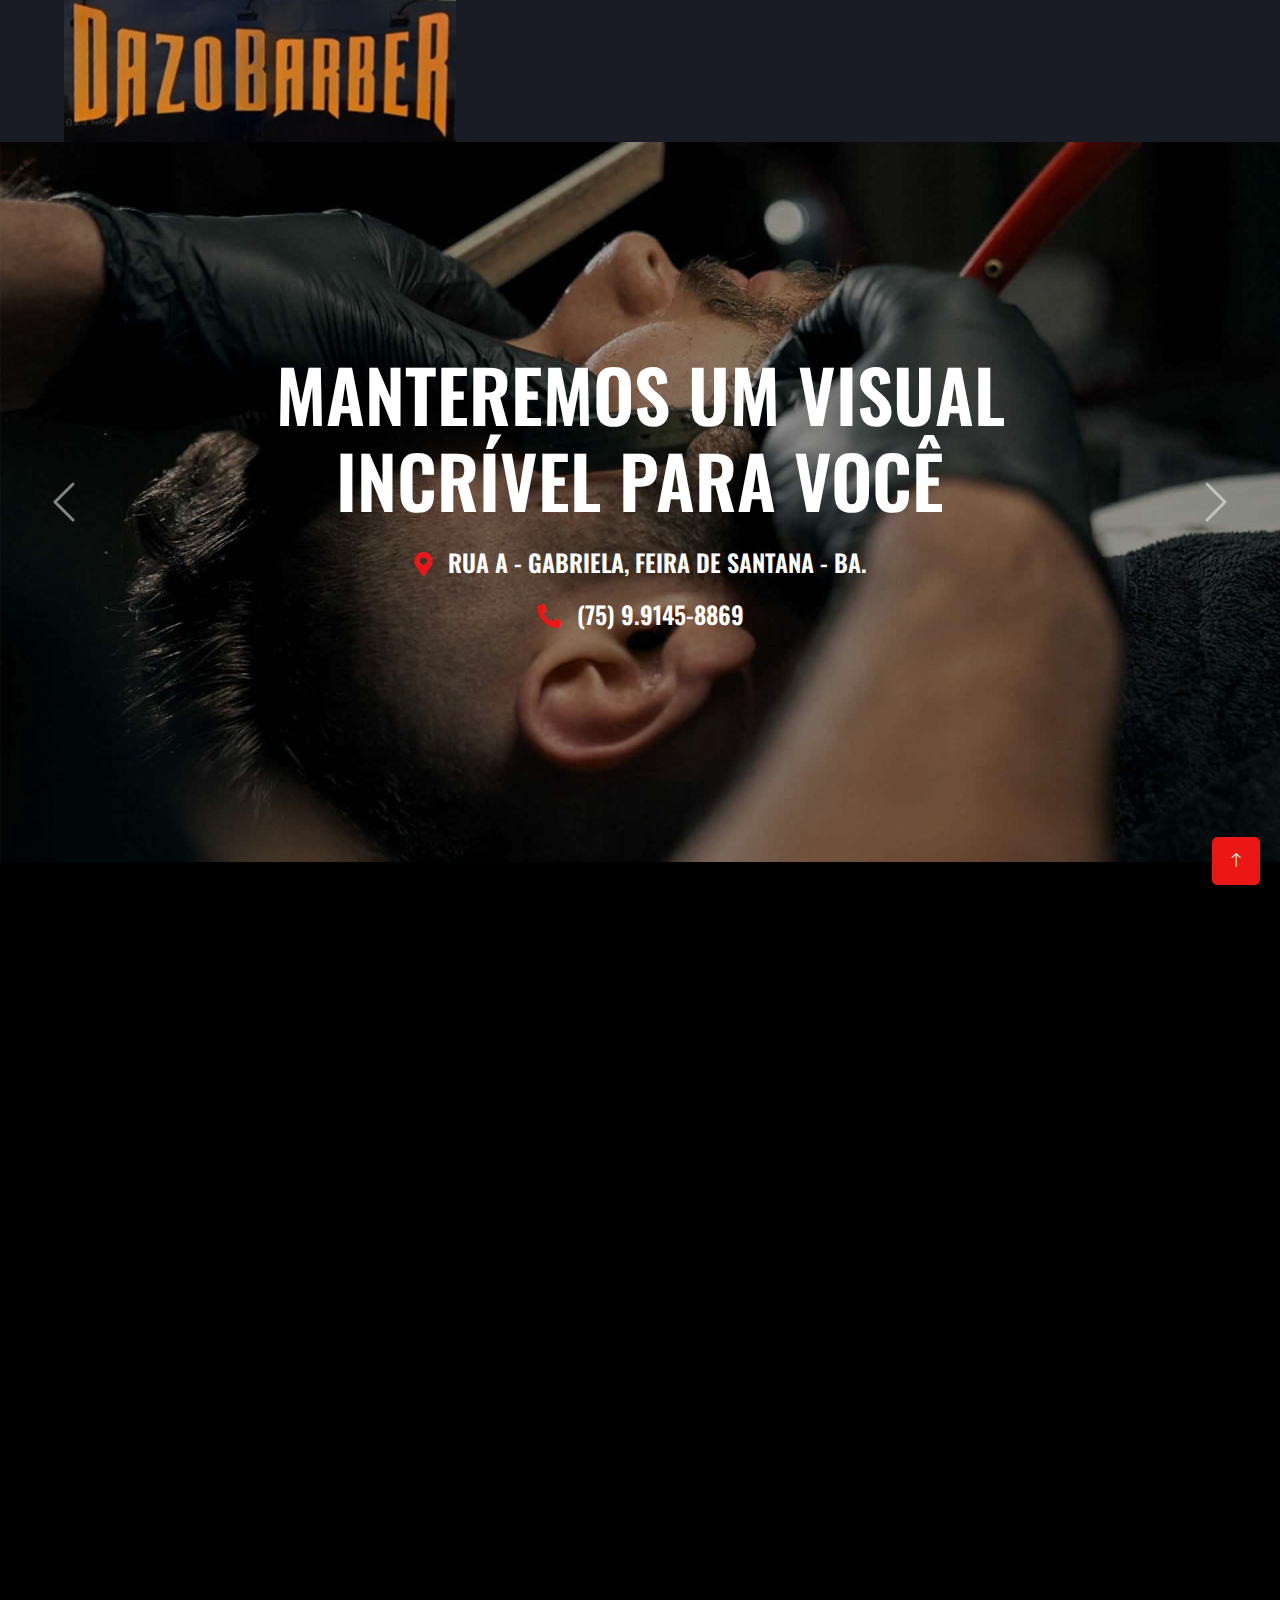
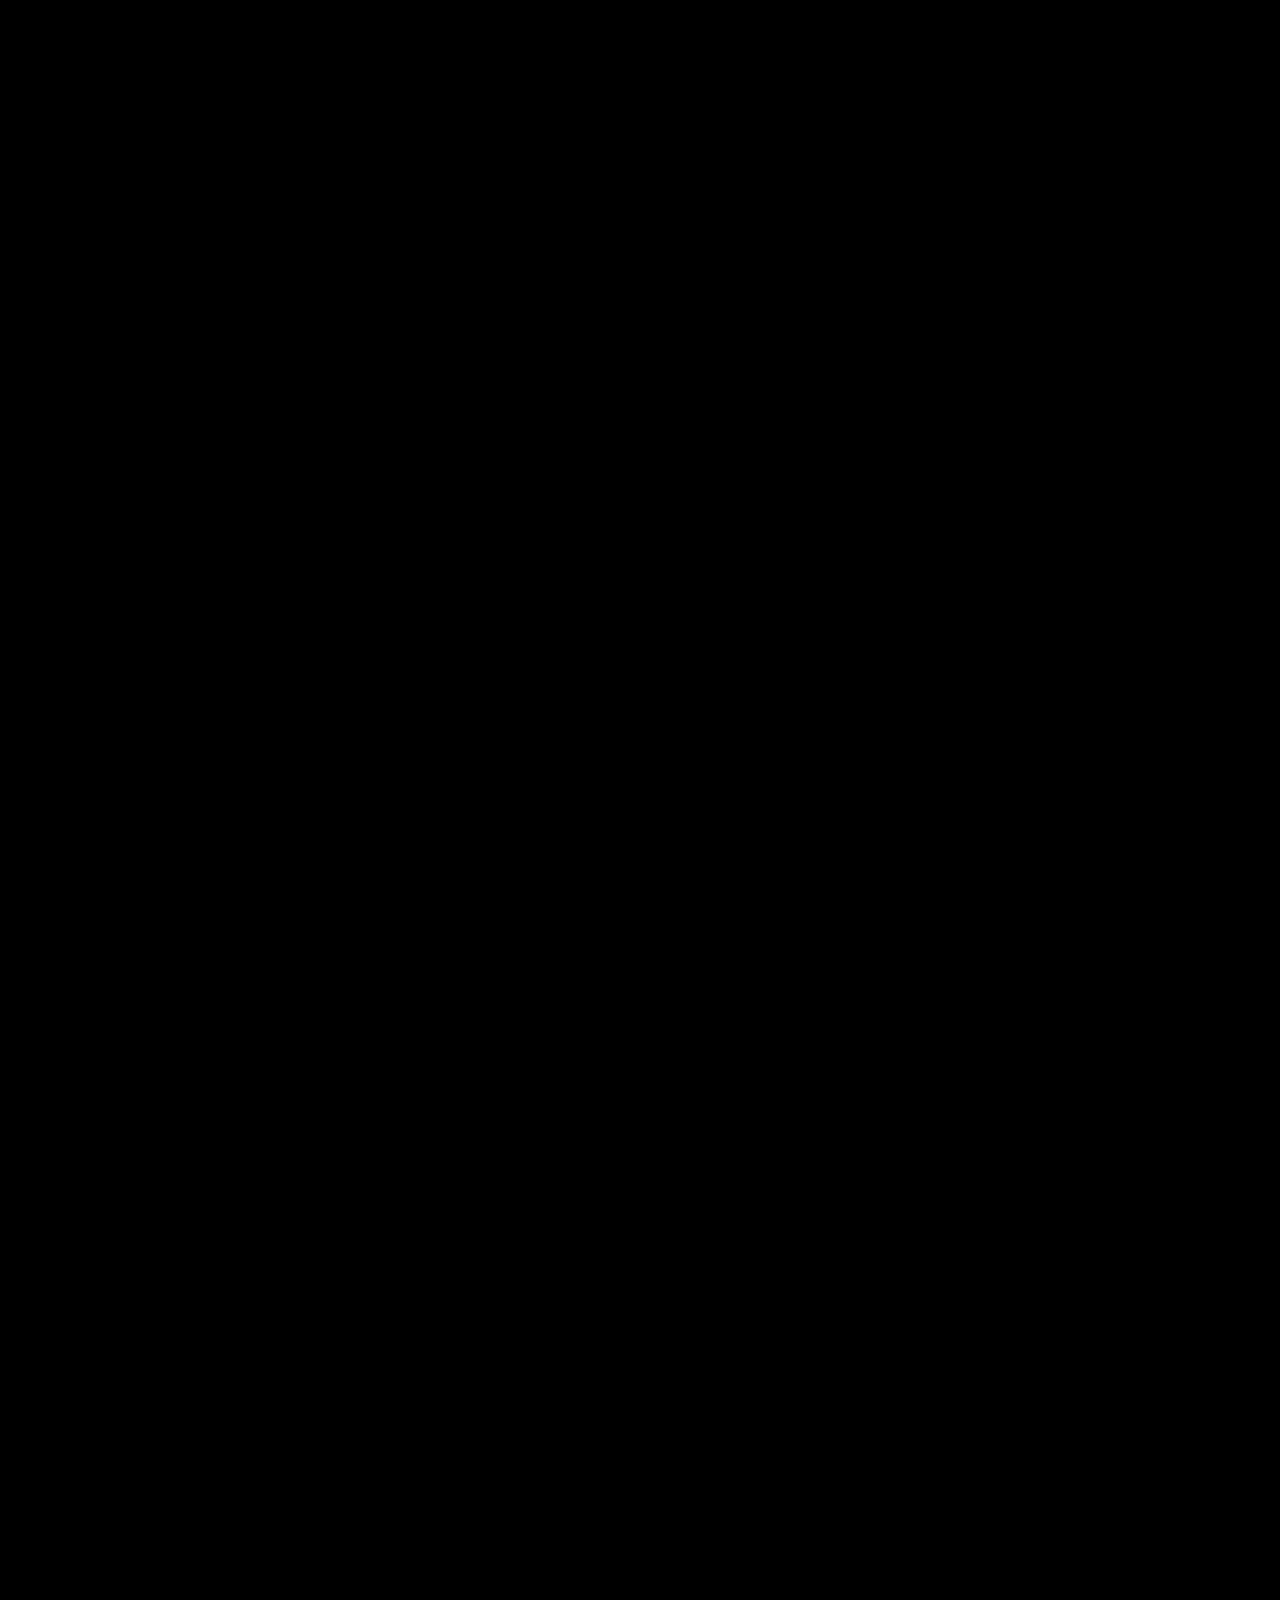
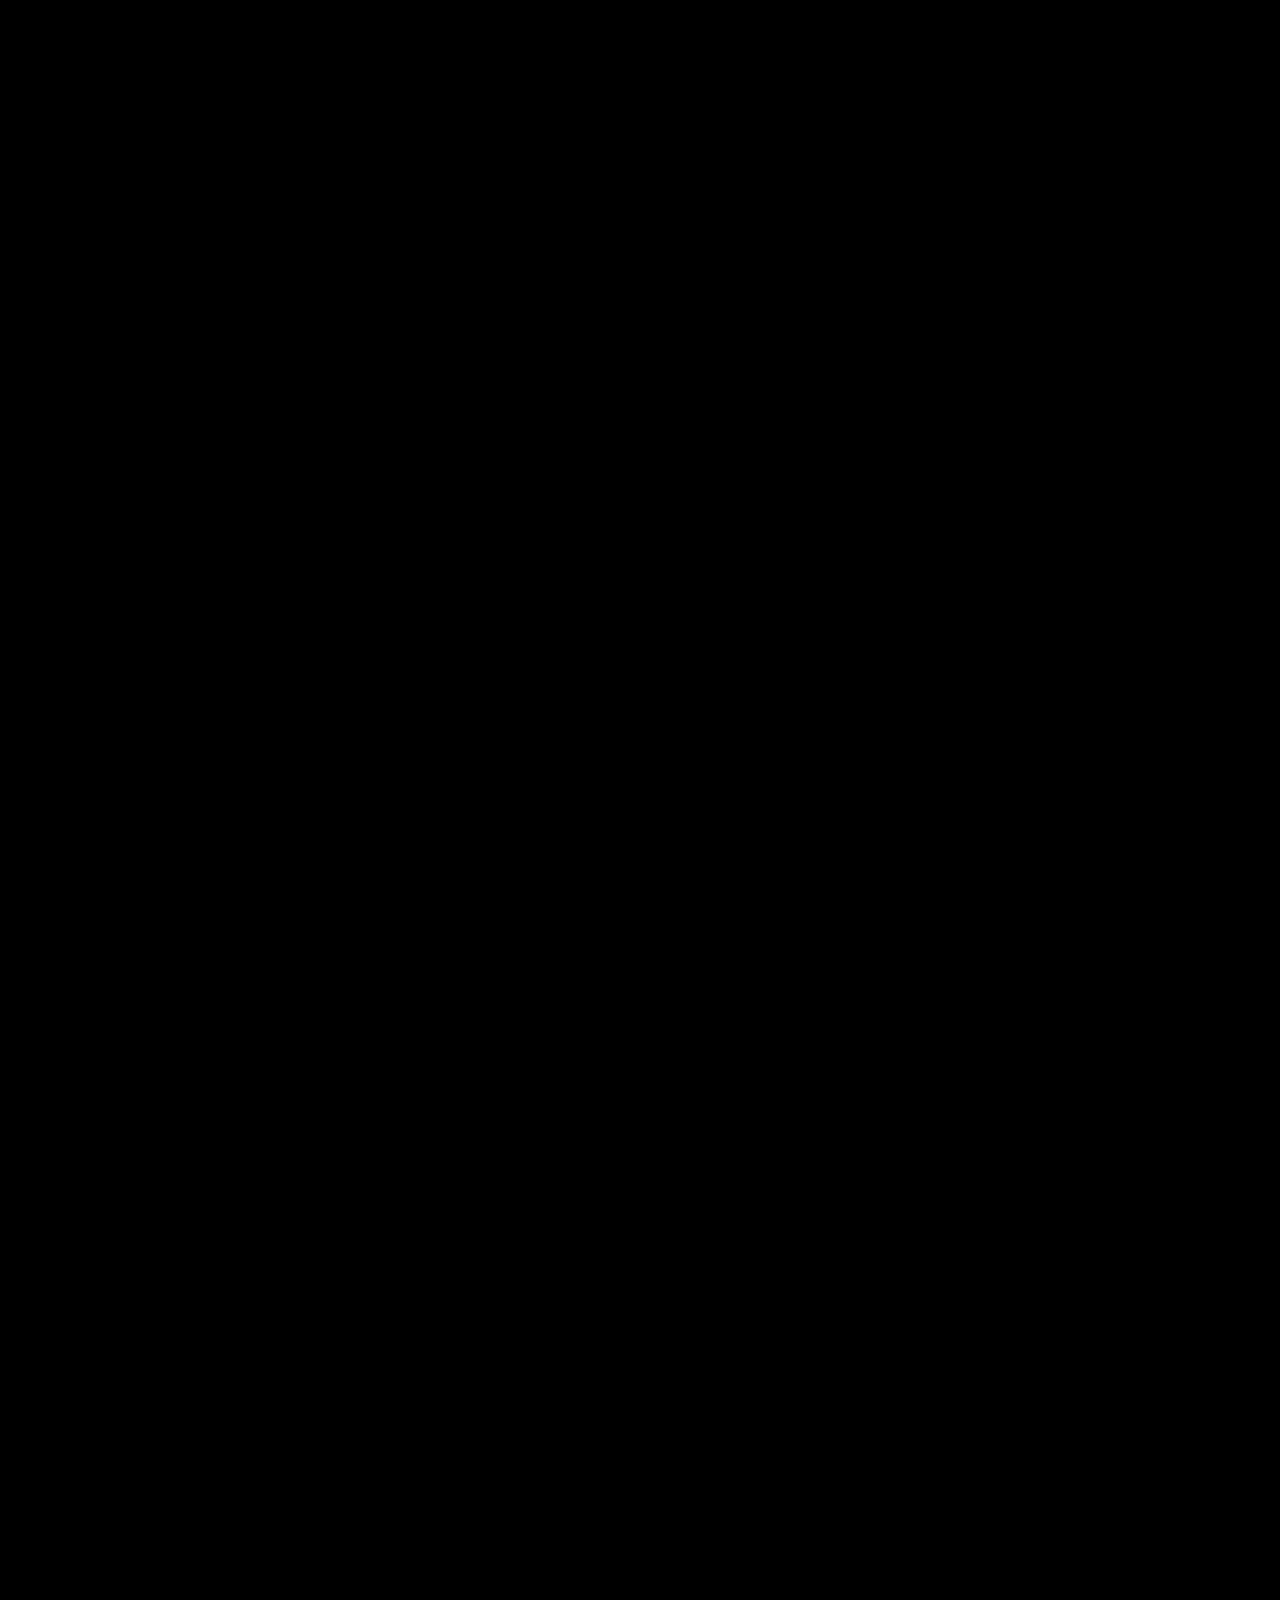
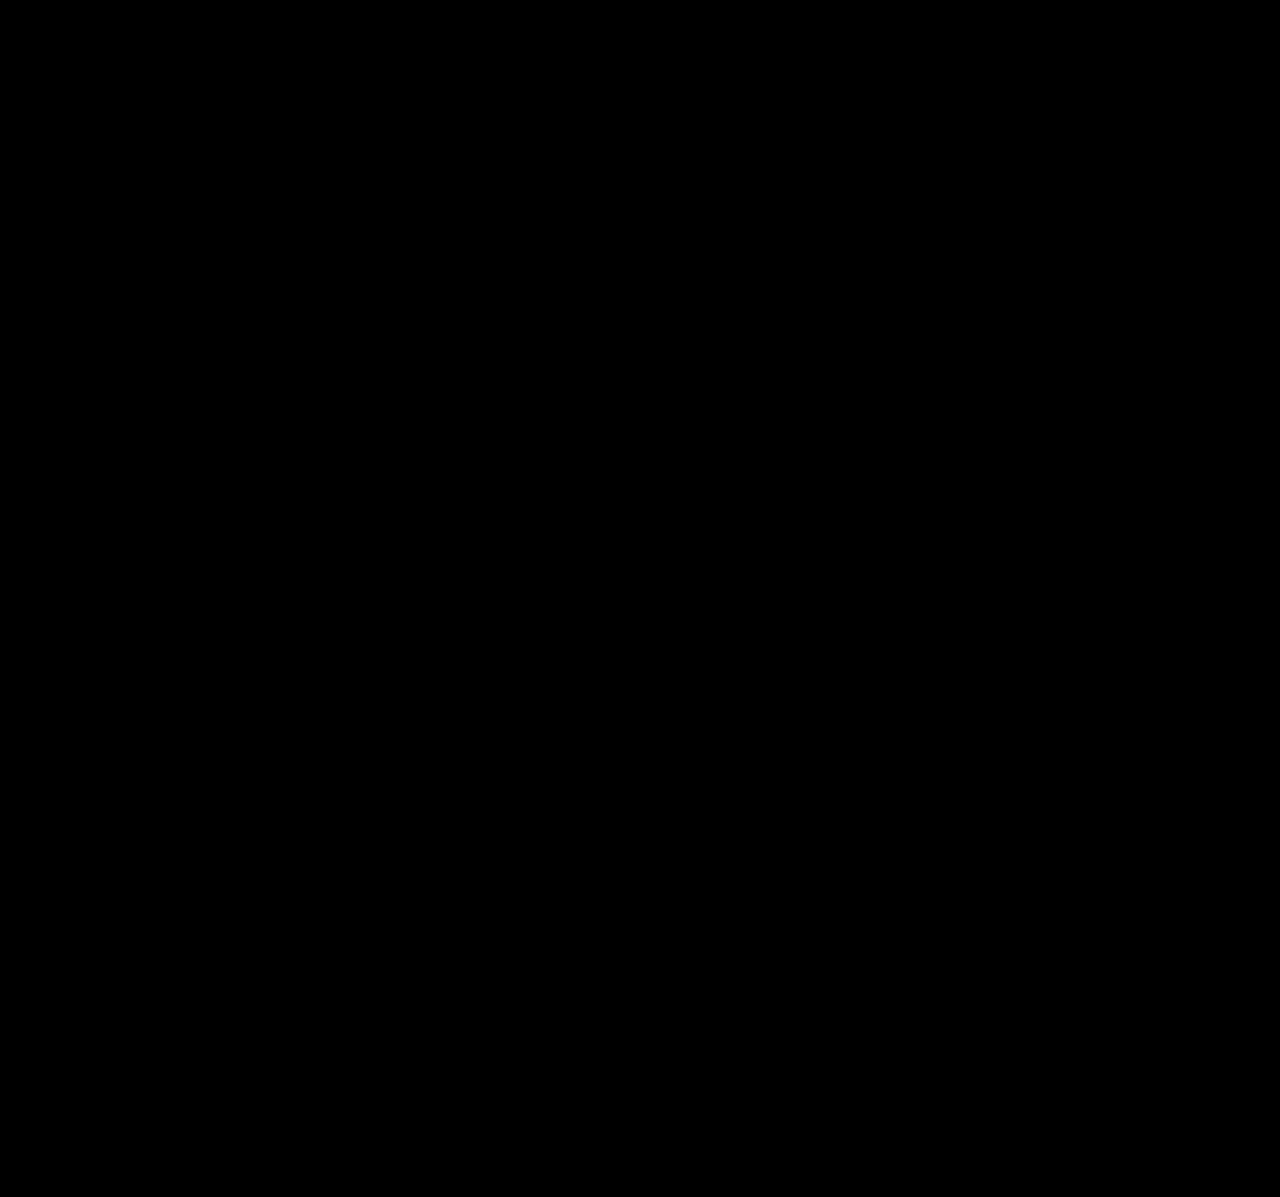
==== commit aa712ec2: "Add files via upload" ====
--- a/index.html
+++ b/index.html
@@ -478,7 +478,7 @@
                 <div class="col-lg-4 col-md-6">
                     <h4 class="text-uppercase mb-4">Links Rápidos</h4>
                     <a class="btn btn-link" href="">Sobre nós</a>
-                    <a class="btn btn-link" href="">Contate-nos</a>
+                    <a class="btn btn-link" href="contact.html">Contate-nos</a>
                     <a class="btn btn-link" href="">Nossos serviços</a>
                     <a class="btn btn-link" href="">Termos & Condições</a>
                     <a class="btn btn-link" href="">Suporte</a>
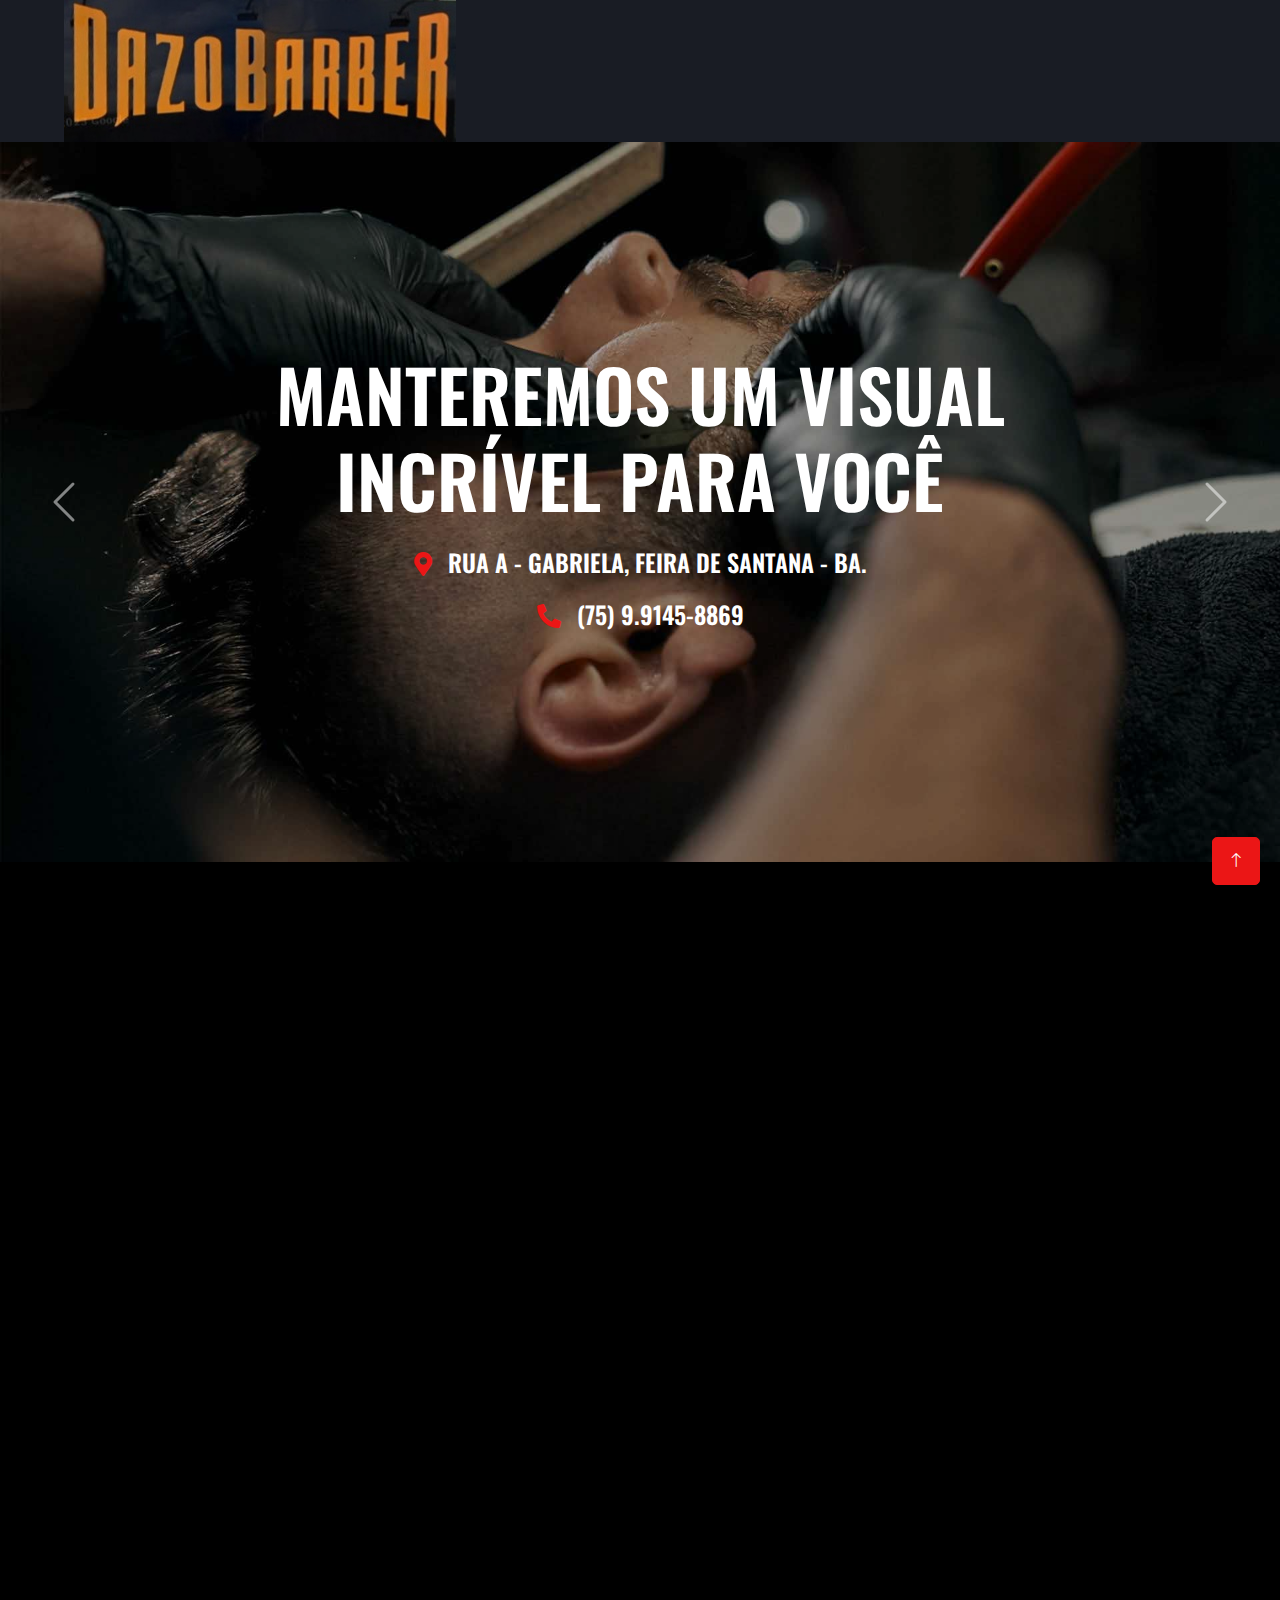
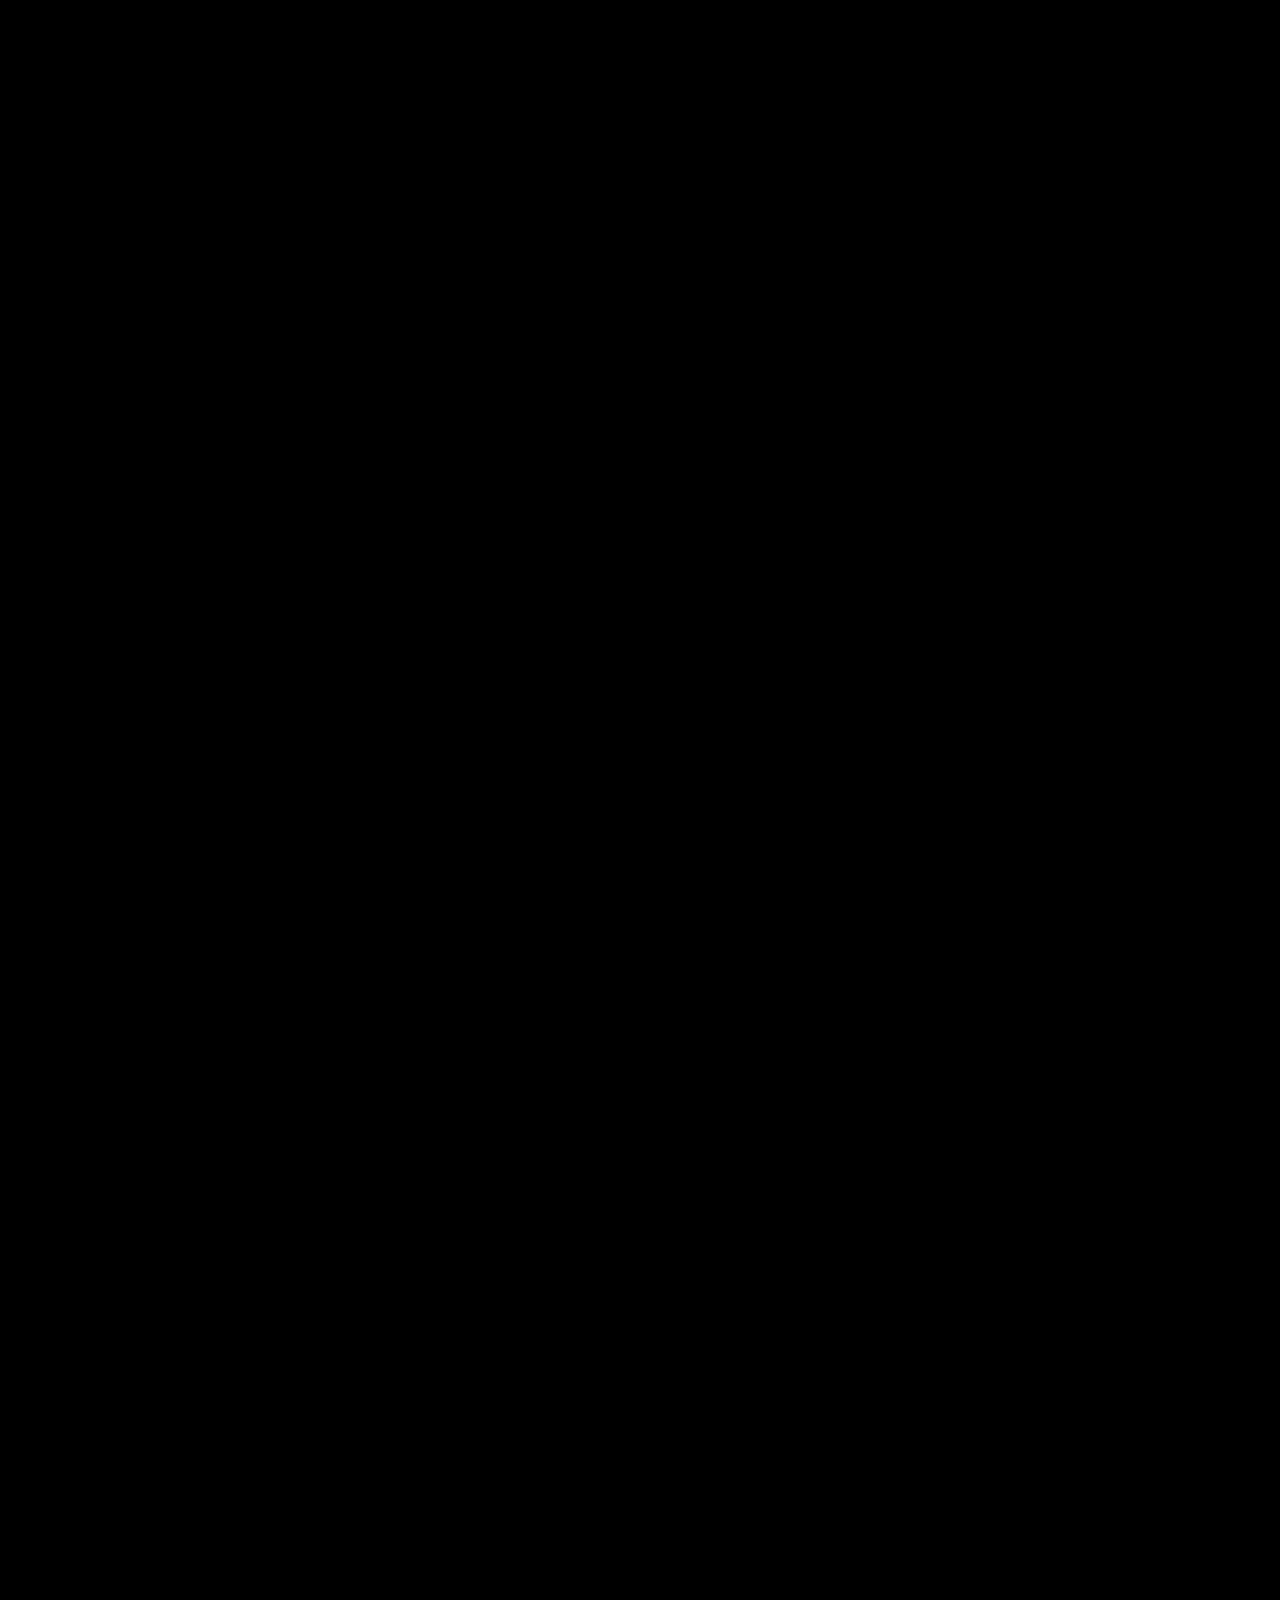
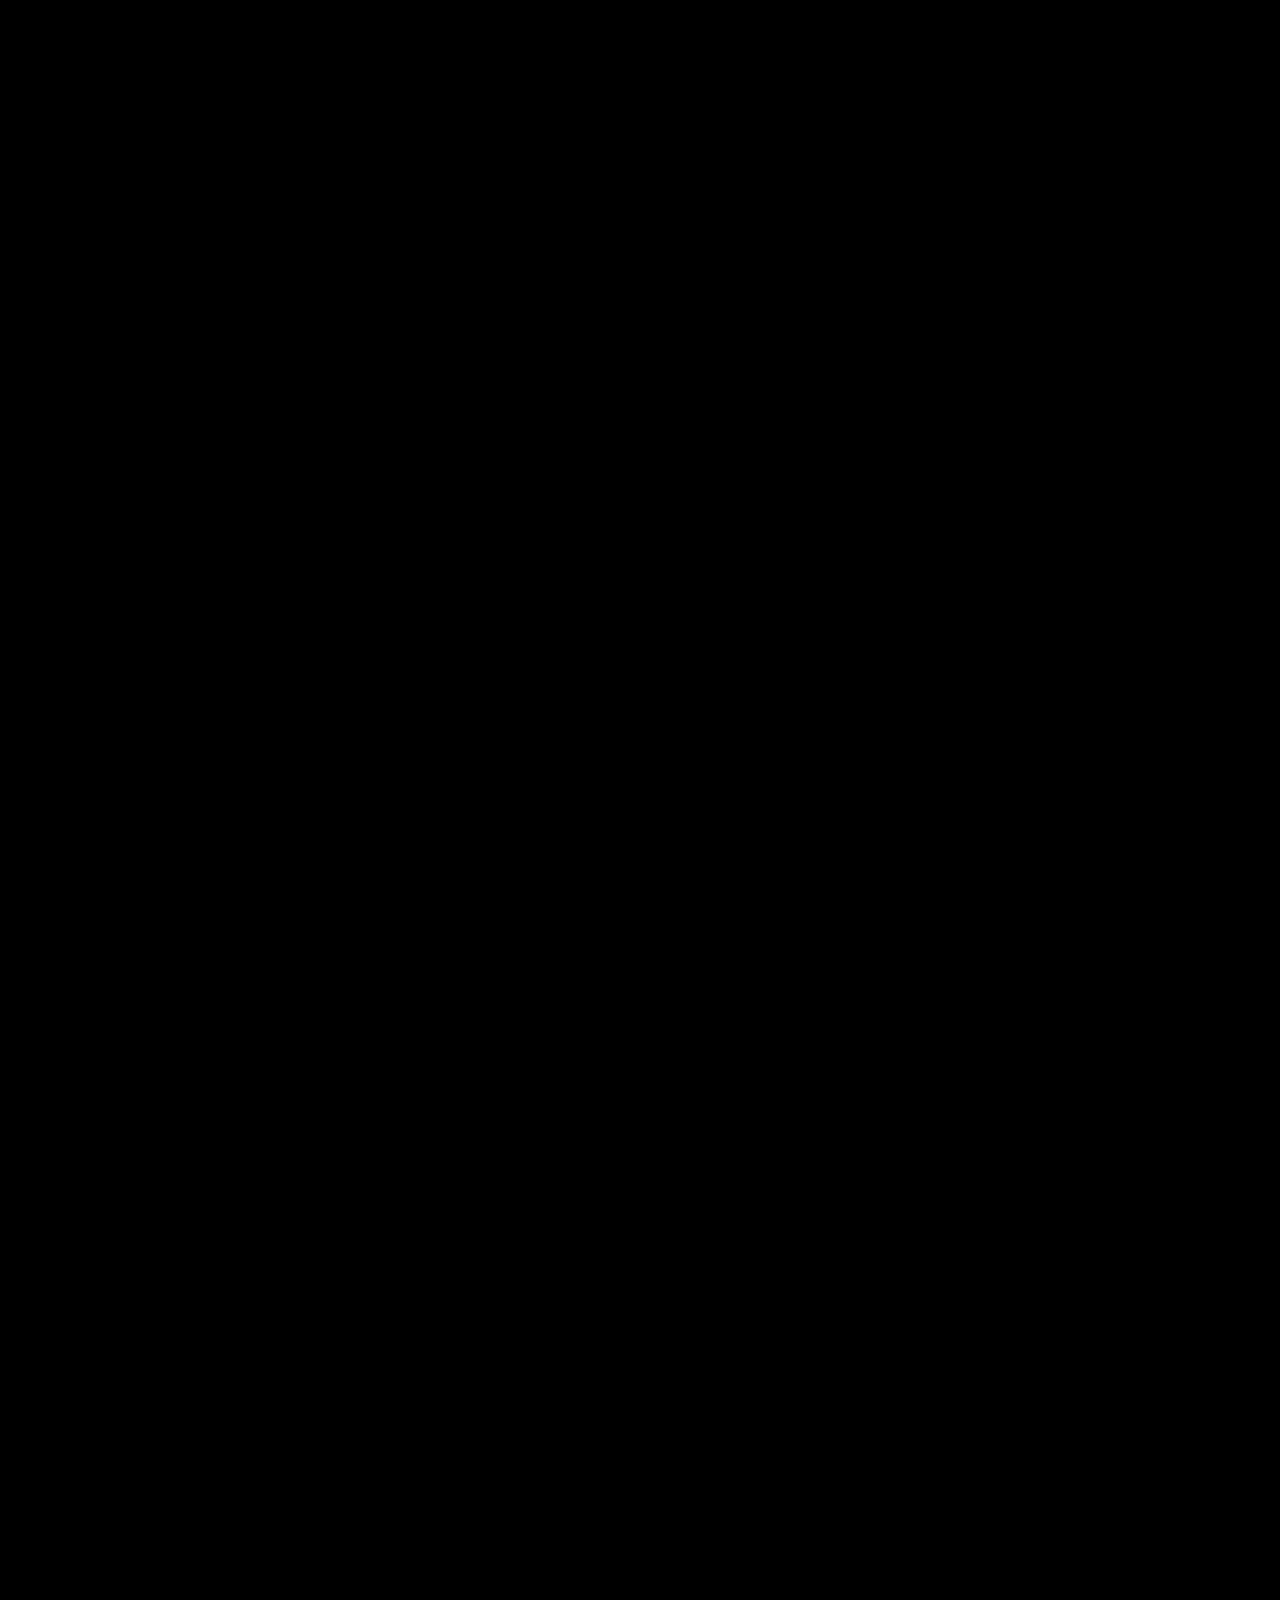
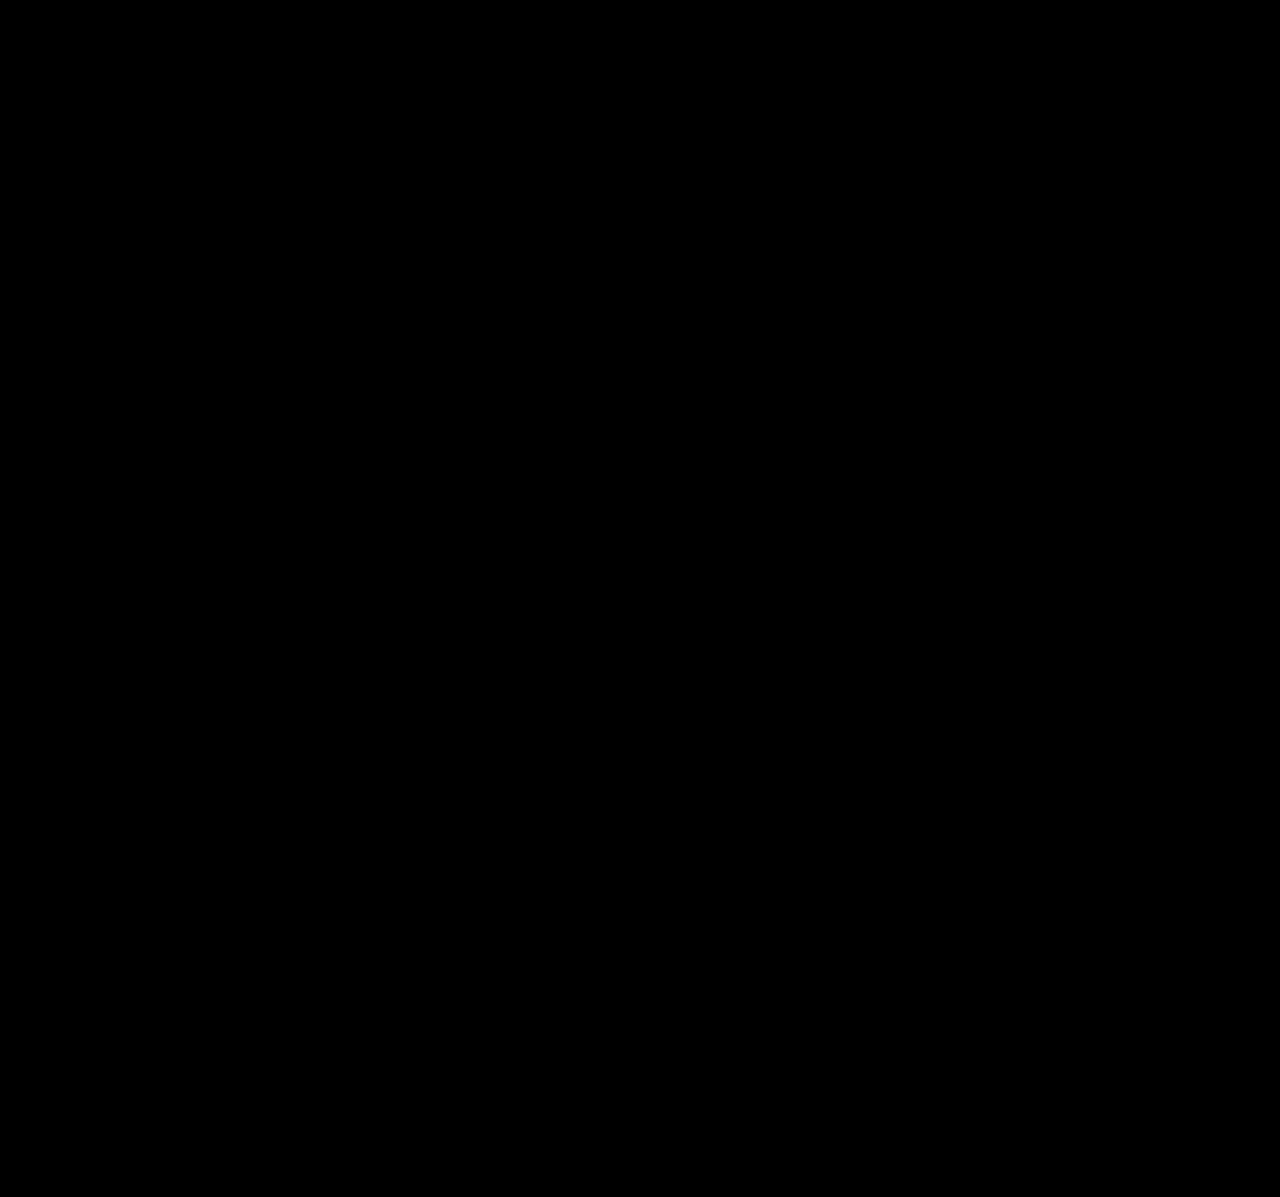
==== commit d2c2bf09: "Add files via upload" ====
--- a/index.html
+++ b/index.html
@@ -133,16 +133,16 @@
                 <div class="col-lg-6 wow fadeIn" data-wow-delay="0.5s">
                     <p class="d-inline-block bg-secondary text-primary py-1 px-4">Sobre nós</p>
                     <h1 class="text-uppercase mb-4">Mais do que apenas um corte de cabelo. Aprenda mais sobre nós!</h1>
-                    <p>Na Barber Dazo, estamos empenhados em proporcionar a melhor experiência de barbearia.</p>
-                    <p class="mb-4">Nossa missão é promover a estética masculina e a moda através de um serviço de barbeiro de alta qualidade. Nossa equipe dedicada e apaixonada está sempre pronta para atender às suas necessidades e garantir que você tenha a melhor experiência possível.</p>
+                    <p align="justify" >Na Barber Dazo, estamos empenhados em proporcionar a melhor experiência de barbearia.</p>
+                    <p align="justify" class="mb-4">Nossa missão é promover a estética masculina e a moda através de um serviço de barbeiro de alta qualidade. Nossa equipe dedicada e apaixonada está sempre pronta para atender às suas necessidades e garantir que você tenha a melhor experiência possível.</p>
                     <div class="row g-4">
                         <div class="col-md-6">
                             <h3 class="text-uppercase mb-3">Desde 2013</h3>
-                            <p class="mb-0">Acreditamos que a barbearia é mais do que apenas um serviço – é um estilo de vida. Por isso, estamos empenhados em criar um ambiente onde cada cliente possa se sentir desafiado, satisfeito e bem cuidado.</p>
+                            <p align="justify" class="mb-0">Acreditamos que a barbearia é mais do que apenas um serviço – é um estilo de vida. Por isso, estamos empenhados em criar um ambiente onde cada cliente possa se sentir desafiado, satisfeito e bem cuidado.</p>
                         </div>
                         <div class="col-md-6">
                             <h3 class="text-uppercase mb-3">Na Barber Dazo, a sua satisfação é a nossa prioridade.</h3>
-                            <p class="mb-0">Seja você um entusiasta do estilo ou um profissional, temos a experiência e a habilidade para atender às suas expectativas. Venha para a Barber Dazo e descubra a diferença!</p>
+                            <p align="justify" class="mb-0">Seja você um entusiasta do estilo ou um profissional, temos a experiência e a habilidade para atender às suas expectativas. Venha para a Dazo Barber e descubra a diferença!</p>
                         </div>
                     </div>
                 </div>
@@ -237,6 +237,7 @@
                         </div>
                         <a class="btn btn-square" href=""><i class="fa fa-plus text-primary"></i></a>
                     </div>
+                  <a name="preco"></a>
                 </div>
             </div>
         </div>
@@ -245,12 +246,13 @@
 
 
     <!-- Price Start -->
+    
     <div class="container-xxl py-5">
         <div class="container">
             <div class="row g-0">
                 <div class="col-lg-6 wow fadeIn" data-wow-delay="0.1s">
                     <div class="bg-secondary h-100 d-flex flex-column justify-content-center p-5">
-                        <p class="d-inline-flex bg-dark text-primary py-1 px-4 me-auto">Preços & Planos</p>
+                      <p class="d-inline-flex bg-dark text-primary py-1 px-4 me-auto">Preços & Planos</p>
                         <h1 class="text-uppercase mb-4">Confira nossos serviços e preços:</h1>
                         <div>
                             <div class="d-flex justify-content-between border-bottom py-2">
@@ -459,8 +461,7 @@
                         <div class="btn-square bg-dark flex-shrink-0 me-3">
                             <span class="fa fa-map-marker-alt text-primary"></span>
                         </div>
-                        <span>Rua A - Gabriela, Feira de Santana - BA
-350</span>
+                        <span>Av. Ipanema, 254 - Lot. Tangará / Gabriela, Feira de Santana - BA.</span>
                     </div>
                     <div class="d-flex align-items-center mb-2">
                         <div class="btn-square bg-dark flex-shrink-0 me-3">
@@ -477,9 +478,9 @@
                 </div>
                 <div class="col-lg-4 col-md-6">
                     <h4 class="text-uppercase mb-4">Links Rápidos</h4>
-                    <a class="btn btn-link" href="">Sobre nós</a>
+                    <a class="btn btn-link" href="about.html">Sobre nós</a>
                     <a class="btn btn-link" href="contact.html">Contate-nos</a>
-                    <a class="btn btn-link" href="">Nossos serviços</a>
+                    <a class="btn btn-link" href="#preco">Nossos serviços</a>
                     <a class="btn btn-link" href="">Termos & Condições</a>
                     <a class="btn btn-link" href="">Suporte</a>
                 </div>
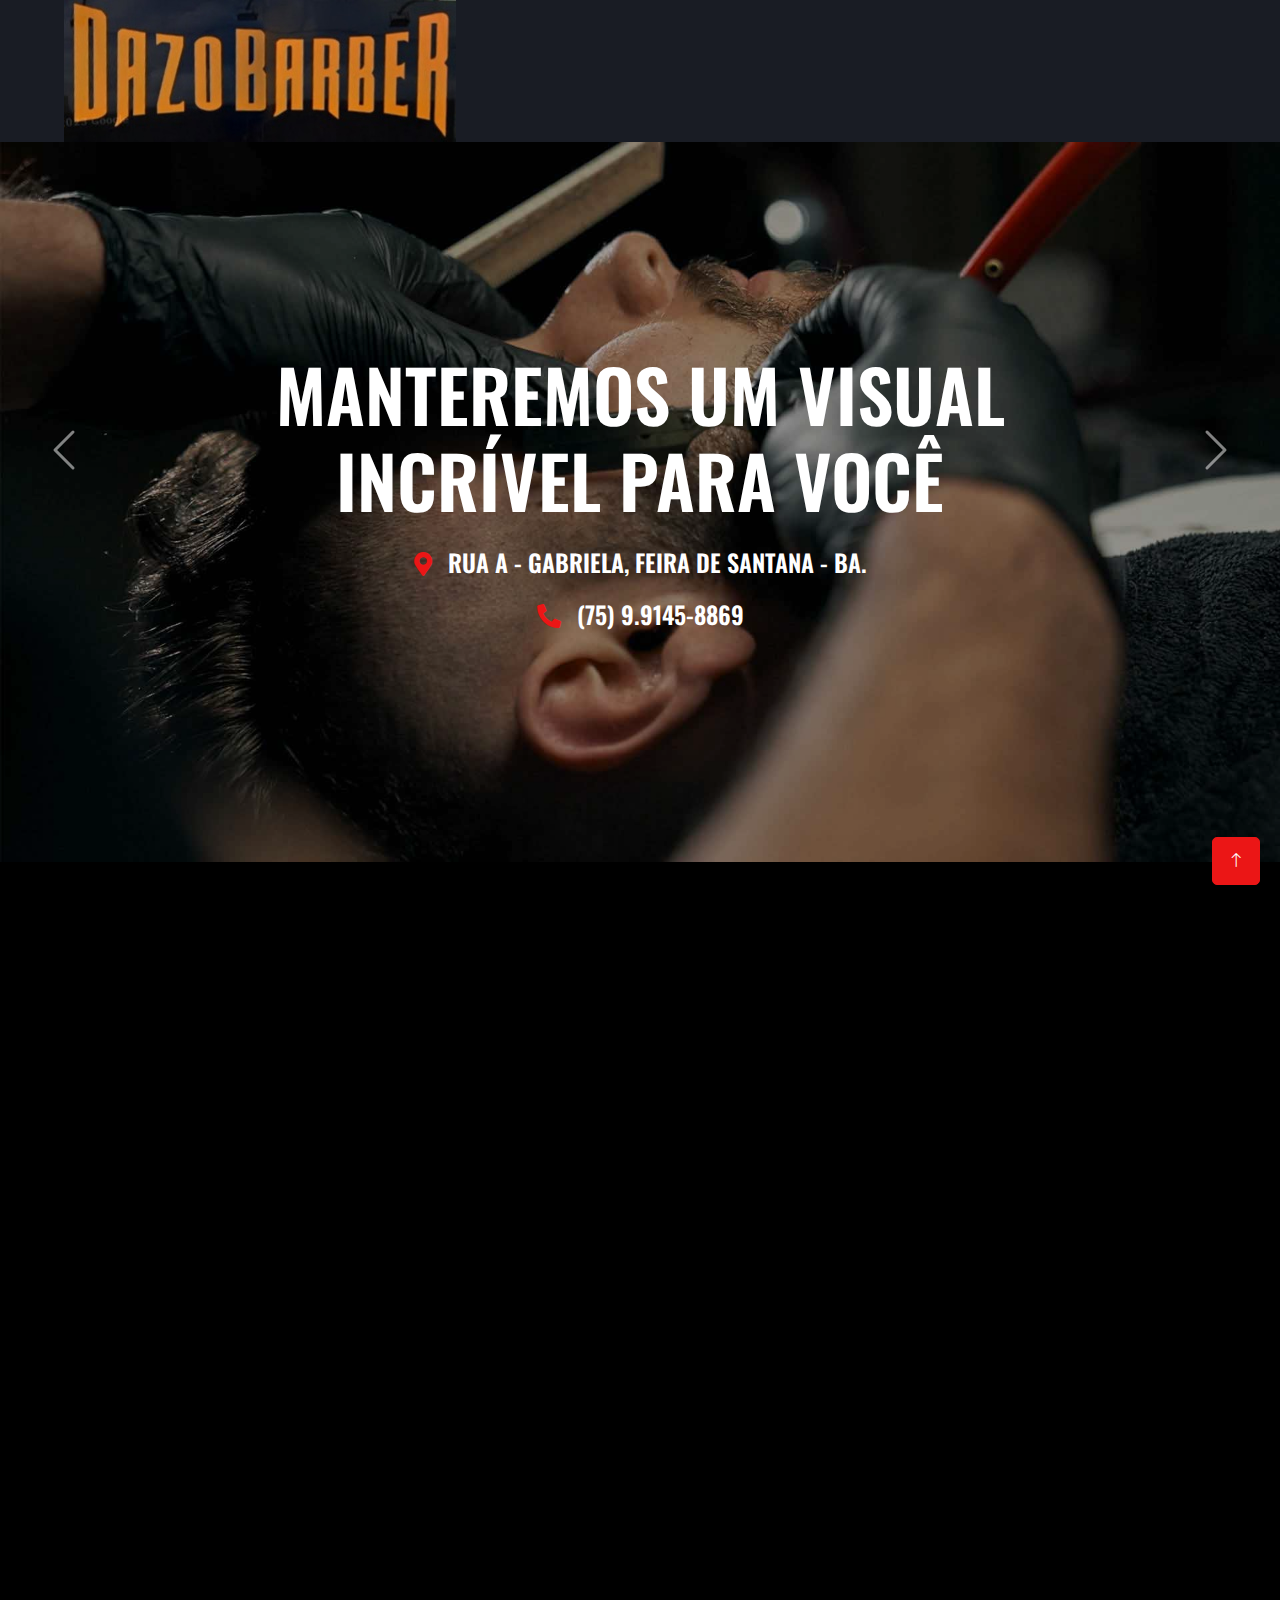
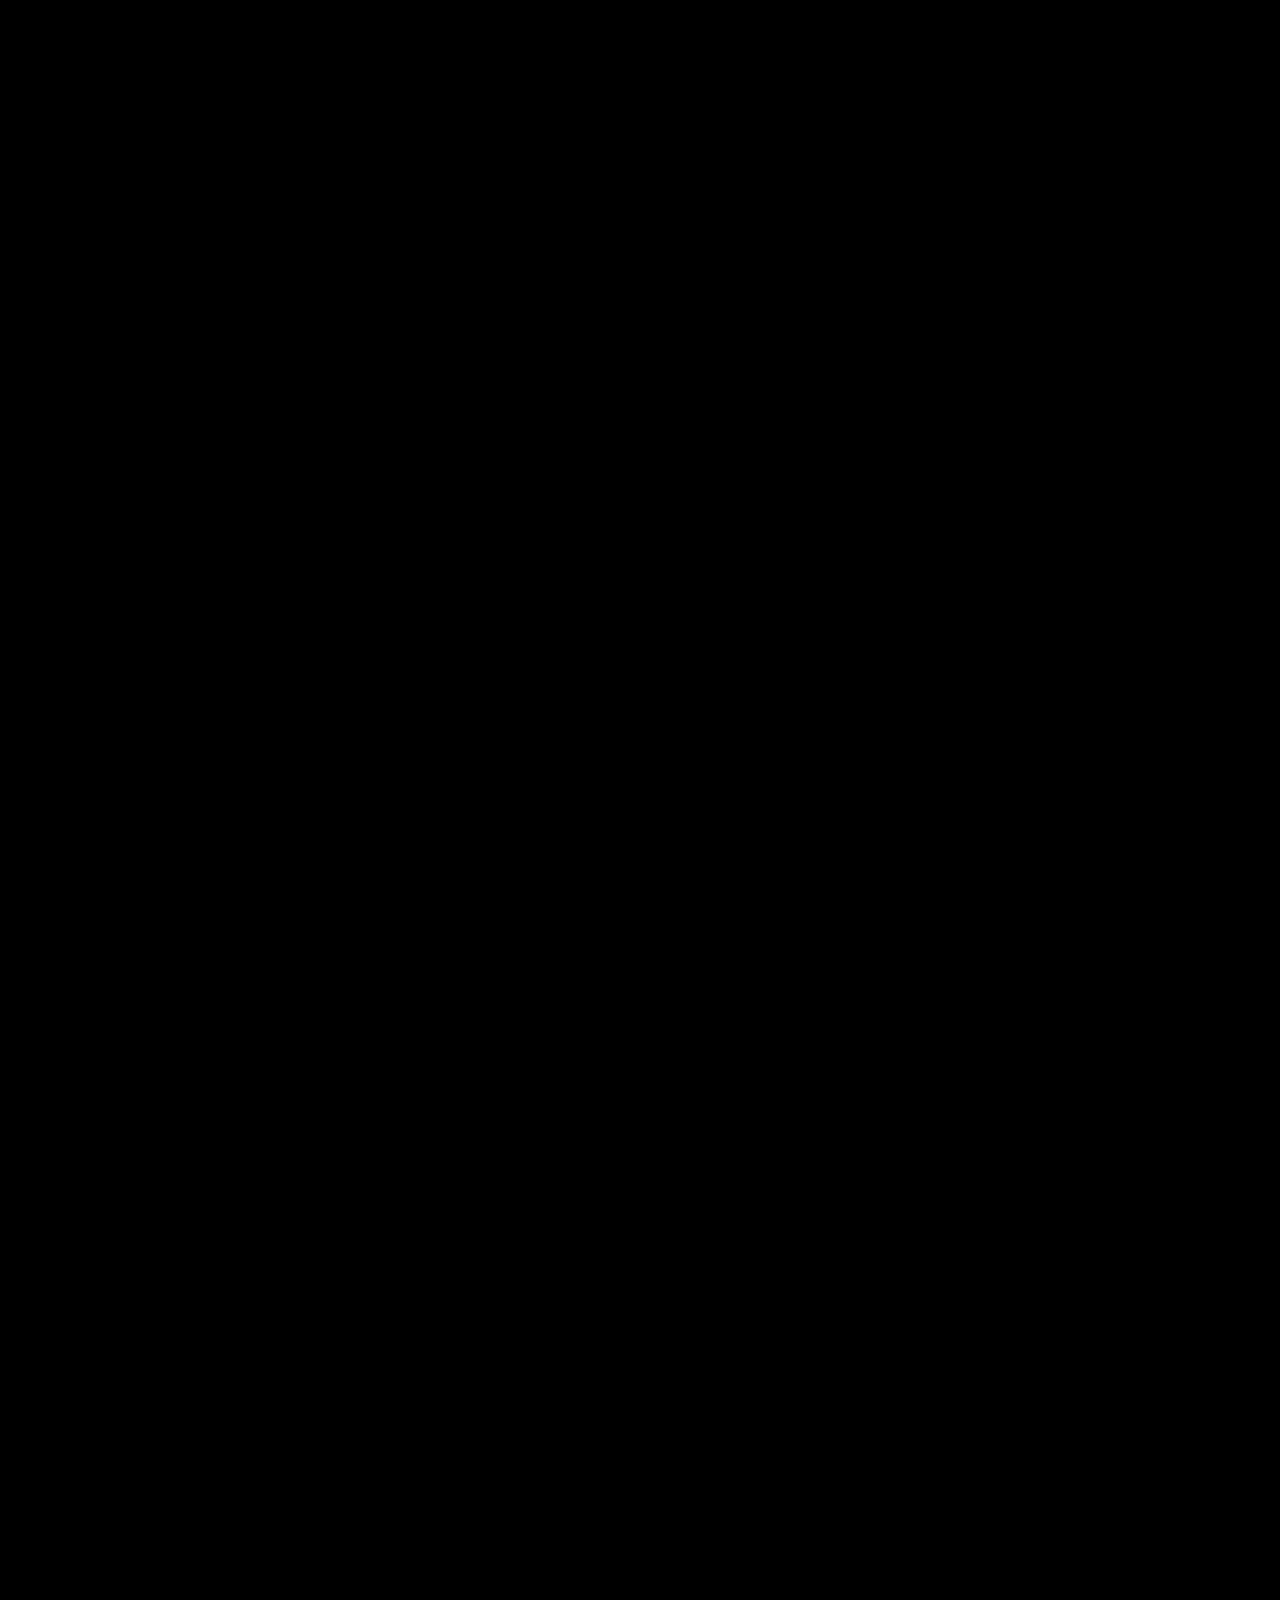
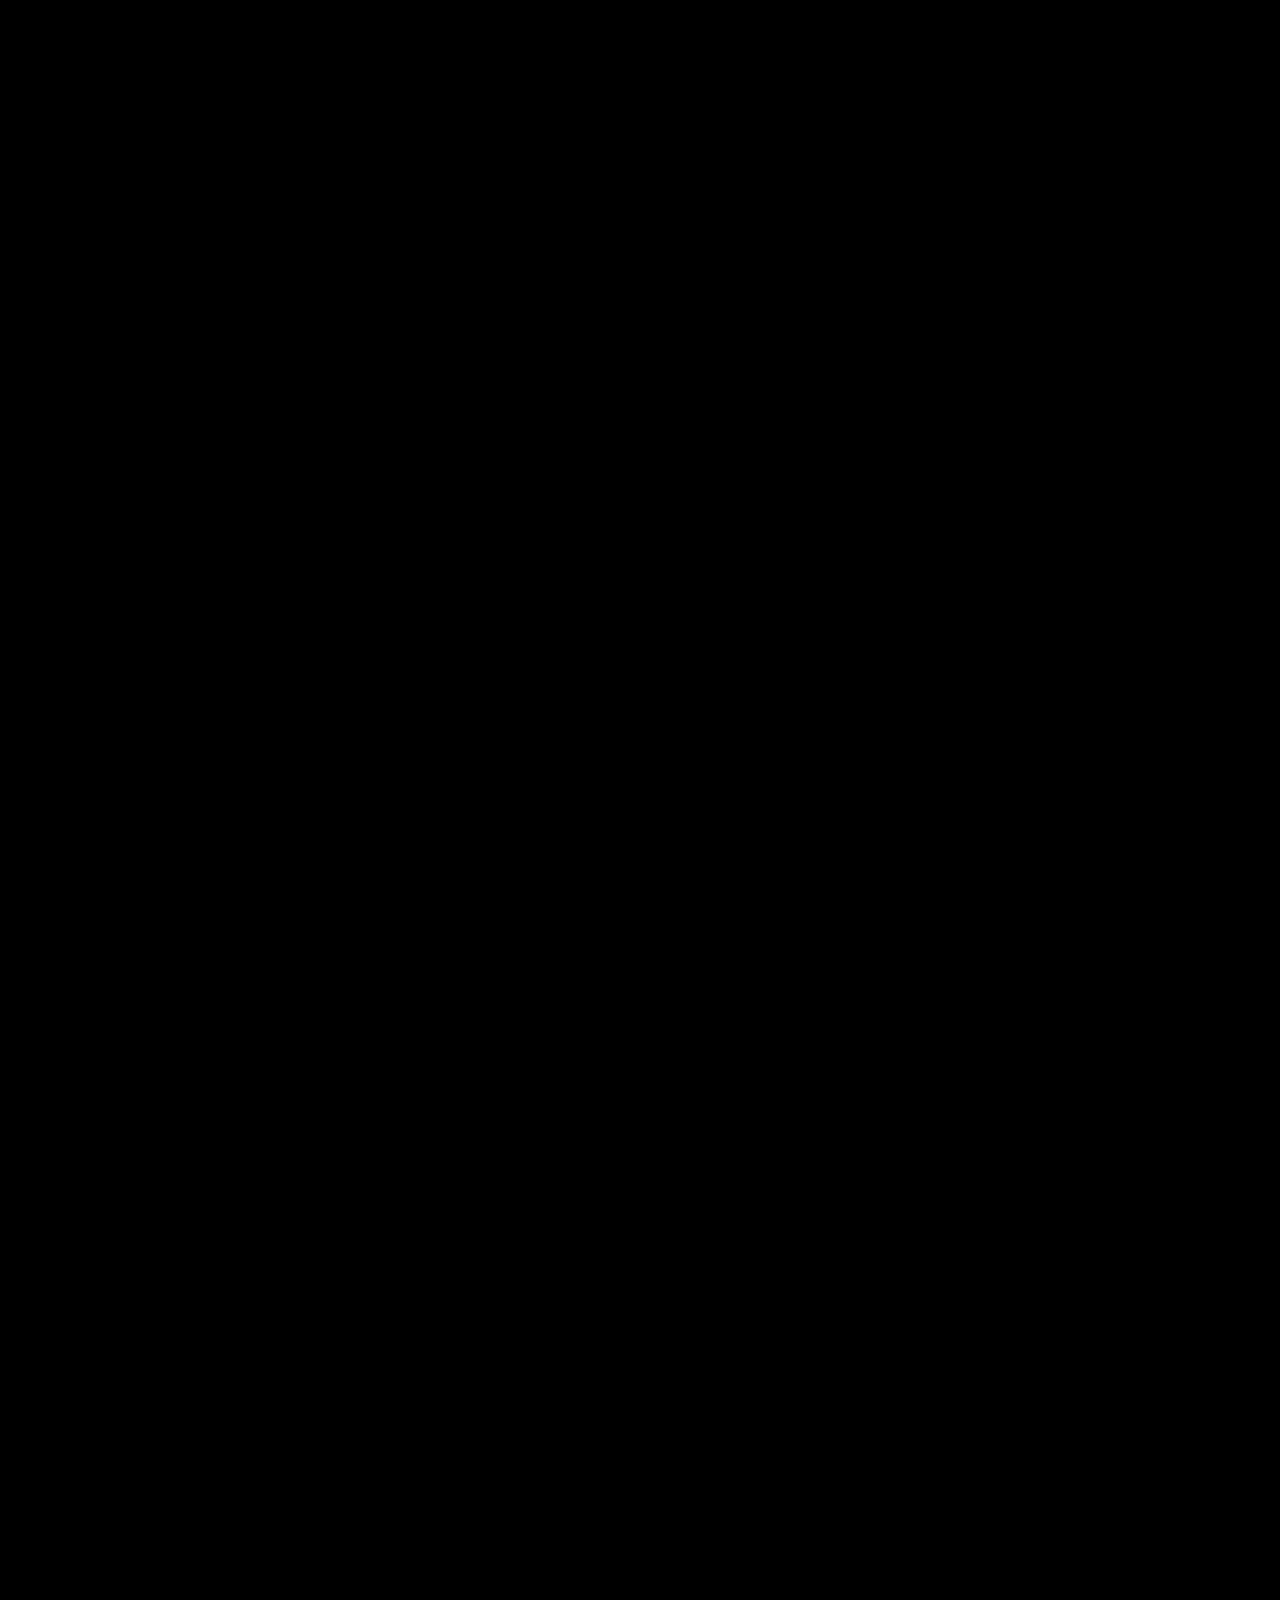
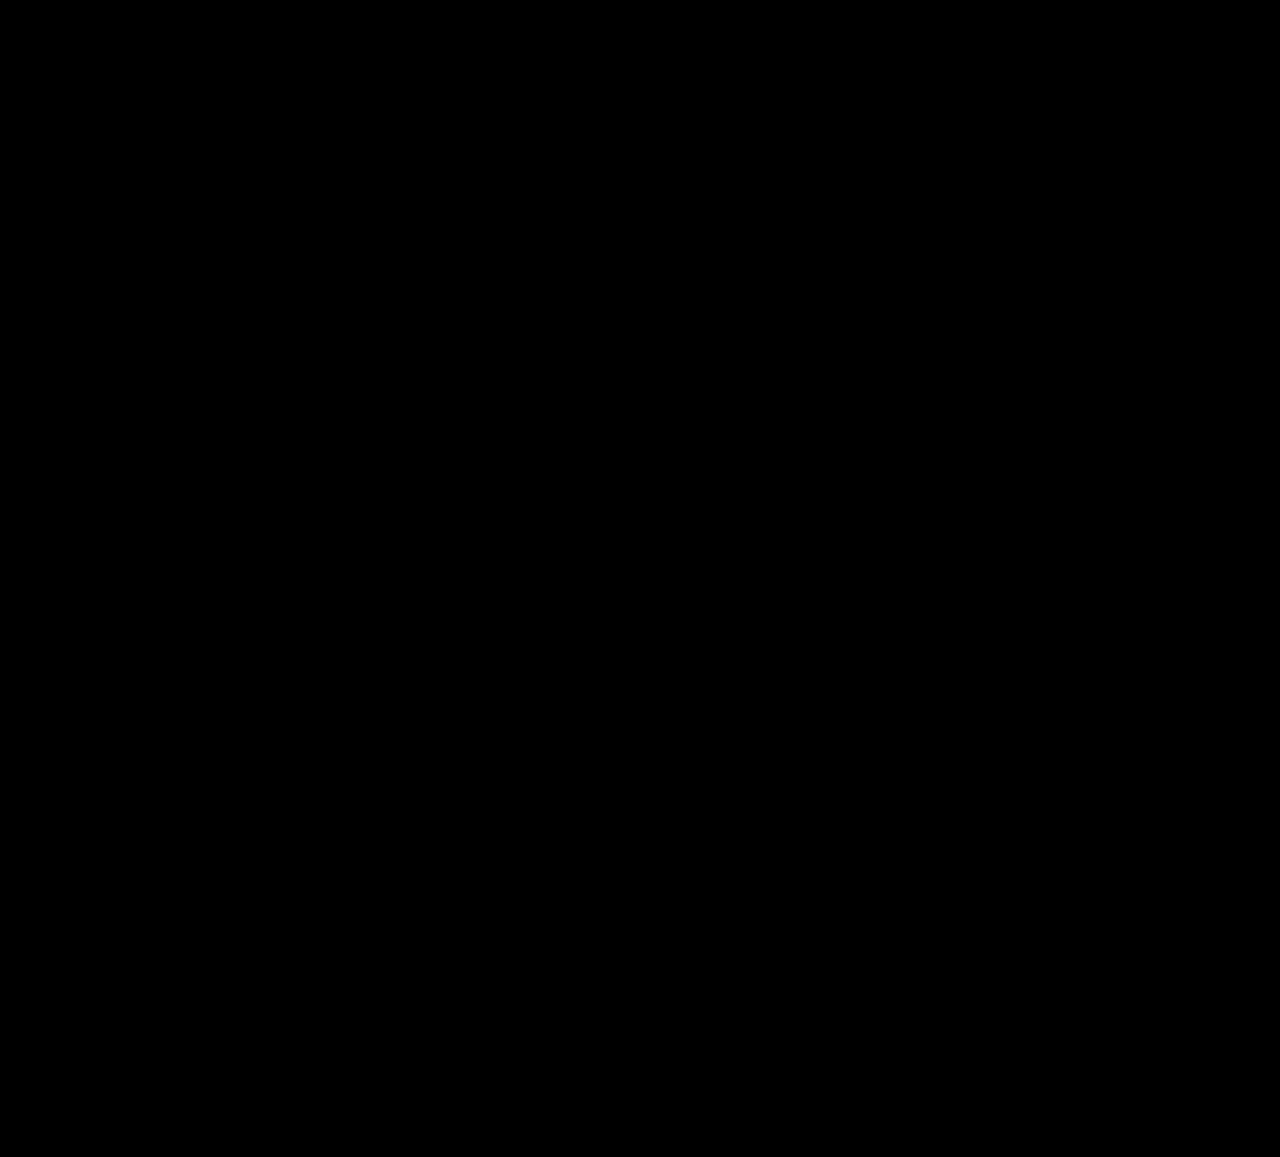
==== commit 75741a77: "Add files via upload" ====
--- a/index.html
+++ b/index.html
@@ -97,6 +97,17 @@
                     </div>
                 </div>
             </div>
+            <div class="carousel-item">
+                    <img class="w-100" src="corte5.jpg" alt="Image">
+                    <div class="carousel-caption d-flex align-items-center justify-content-center text-start">
+                        <div class="mx-sm-5 px-5" style="max-width: 900px;">
+                            <h1 class="display-2 text-white text-uppercase mb-4 animated slideInDown" align="center">Corte TESTEl</h1>
+                            <h4 class="text-white text-uppercase mb-4 animated slideInDown"align="center"><i class="fa fa-map-marker-alt text-primary me-3"></i>Rua A - Gabriela, Feira de Santana - BA.</h4>
+                            <h4 class="text-white text-uppercase mb-4 animated slideInDown"align="center"><i class="fa fa-phone-alt text-primary me-3"></i>(75) 9.9145-8869</h4>
+                        </div>
+                    </div>
+                </div>
+            </div>
             <button class="carousel-control-prev" type="button" data-bs-target="#header-carousel"
                 data-bs-slide="prev">
                 <span class="carousel-control-prev-icon" aria-hidden="true"></span>
@@ -252,7 +263,7 @@
             <div class="row g-0">
                 <div class="col-lg-6 wow fadeIn" data-wow-delay="0.1s">
                     <div class="bg-secondary h-100 d-flex flex-column justify-content-center p-5">
-                      <p class="d-inline-flex bg-dark text-primary py-1 px-4 me-auto">Preços & Planos</p>
+                      <p class="d-inline-flex bg-dark text-primary py-1 px-4 me-auto">Preços</p>
                         <h1 class="text-uppercase mb-4">Confira nossos serviços e preços:</h1>
                         <div>
                             <div class="d-flex justify-content-between border-bottom py-2">
@@ -328,43 +339,12 @@
                             </div>
                         </div>
                         <div class="bg-secondary text-center p-4">
-                            <h5 class="text-uppercase">Irmão Barber</h5>
+                            <h5 class="text-uppercase">Dazo Barber</h5>
                             <span class="text-primary">Barber 02</span>
                         </div>
                     </div>
                 </div>
-                <div class="col-lg-3 col-md-6 wow fadeInUp" data-wow-delay="0.5s">
-                    <div class="team-item">
-                        <div class="team-img position-relative overflow-hidden">
-                            <img class="img-fluid" src="team-3.jpg" alt="">
-                            <div class="team-social">
-                                <a class="btn btn-square" href=""><i class="fab fa-facebook-f"></i></a>
-                                <a class="btn btn-square" href=""><i class="fab fa-twitter"></i></a>
-                                <a class="btn btn-square" href=""><i class="fab fa-instagram"></i></a>
-                            </div>
-                        </div>
-                        <div class="bg-secondary text-center p-4">
-                            <h5 class="text-uppercase">Primo Barber</h5>
-                            <span class="text-primary">Barber 03</span>
-                        </div>
-                    </div>
-                </div>
-                <div class="col-lg-3 col-md-6 wow fadeInUp" data-wow-delay="0.7s">
-                    <div class="team-item">
-                        <div class="team-img position-relative overflow-hidden">
-                            <img class="img-fluid" src="team-4.jpg" alt="">
-                            <div class="team-social">
-                                <a class="btn btn-square" href=""><i class="fab fa-facebook-f"></i></a>
-                                <a class="btn btn-square" href=""><i class="fab fa-twitter"></i></a>
-                                <a class="btn btn-square" href=""><i class="fab fa-instagram"></i></a>
-                            </div>
-                        </div>
-                        <div class="bg-secondary text-center p-4">
-                            <h5 class="text-uppercase">Cunhado Barber</h5>
-                            <span class="text-primary">Barber 04</span>
-                        </div>
-                    </div>
-                </div>
+
             </div>
         </div>
     </div>
@@ -383,7 +363,7 @@
                 <div class="col-lg-6 wow fadeIn" data-wow-delay="0.5s">
                     <div class="bg-secondary h-100 d-flex flex-column justify-content-center p-5">
                         <p class="d-inline-flex bg-dark text-primary py-1 px-4 me-auto">Jornada de trabalho</p>
-                        <h1 class="text-uppercase mb-4">Barbeiros profissionais estão esperando por você</h1>
+                        <h1 class="text-uppercase mb-4">Barbeiro profissional e esperando por você</h1>
                         <div>
                             <div class="d-flex justify-content-between border-bottom py-2">
                                 <h6 class="text-uppercase mb-0">Segunda</h6>
@@ -433,17 +413,17 @@
                 <div class="testimonial-item text-center" data-dot="<img class='img-fluid' src='testimonial-1.jpg' alt=''>">
                     <h4 class="text-uppercase">Maurício Silva</h4>
                     <p class="text-primary">Professor</p>
-                    <span class="fs-5">Clita clita tempor justo dolor ipsum amet kasd amet duo justo duo duo labore sed sed. Magna ut diam sit et amet stet eos sed clita erat magna elitr erat sit sit erat at rebum justo sea clita.</span>
-                </div>
+                    <span class="fs-5">O serviço é sensacional, desde a experiência no local até a resenha durante o atendimento. Fui atendido pelo DAZO e achei ele um excelente profissional.</span>                   
+                 </div>
                 <div class="testimonial-item text-center" data-dot="<img class='img-fluid' src='testimonial-2.jpg' alt=''>">
                     <h4 class="text-uppercase">Mário Santos</h4>
                     <p class="text-primary">Vendedor</p>
-                    <span class="fs-5">Clita clita tempor justo dolor ipsum amet kasd amet duo justo duo duo labore sed sed. Magna ut diam sit et amet stet eos sed clita erat magna elitr erat sit sit erat at rebum justo sea clita.</span>
+                    <span class="fs-5">Ambiente confortável com atendimento incrível. Com toda certeza foi um dos melhores corte de cabelo e barba que já fiz aqui em Feira de Santana - Bahia. (Voltarei sempre!)</span>
                 </div>
                 <div class="testimonial-item text-center" data-dot="<img class='img-fluid' src='testimonial-3.jpg' alt=''>">
                     <h4 class="text-uppercase">Joao Pedro</h4>
                     <p class="text-primary">Músico</p>
-                    <span class="fs-5">Clita clita tempor justo dolor ipsum amet kasd amet duo justo duo duo labore sed sed. Magna ut diam sit et amet stet eos sed clita erat magna elitr erat sit sit erat at rebum justo sea clita.</span>
+                    <span class="fs-5">Sem palavras pro atendimento. DAZO é super gente boa e um profissional excelente. Ganhou mais um cliente hoje.</span>
                 </div>
             </div>      
         </div>
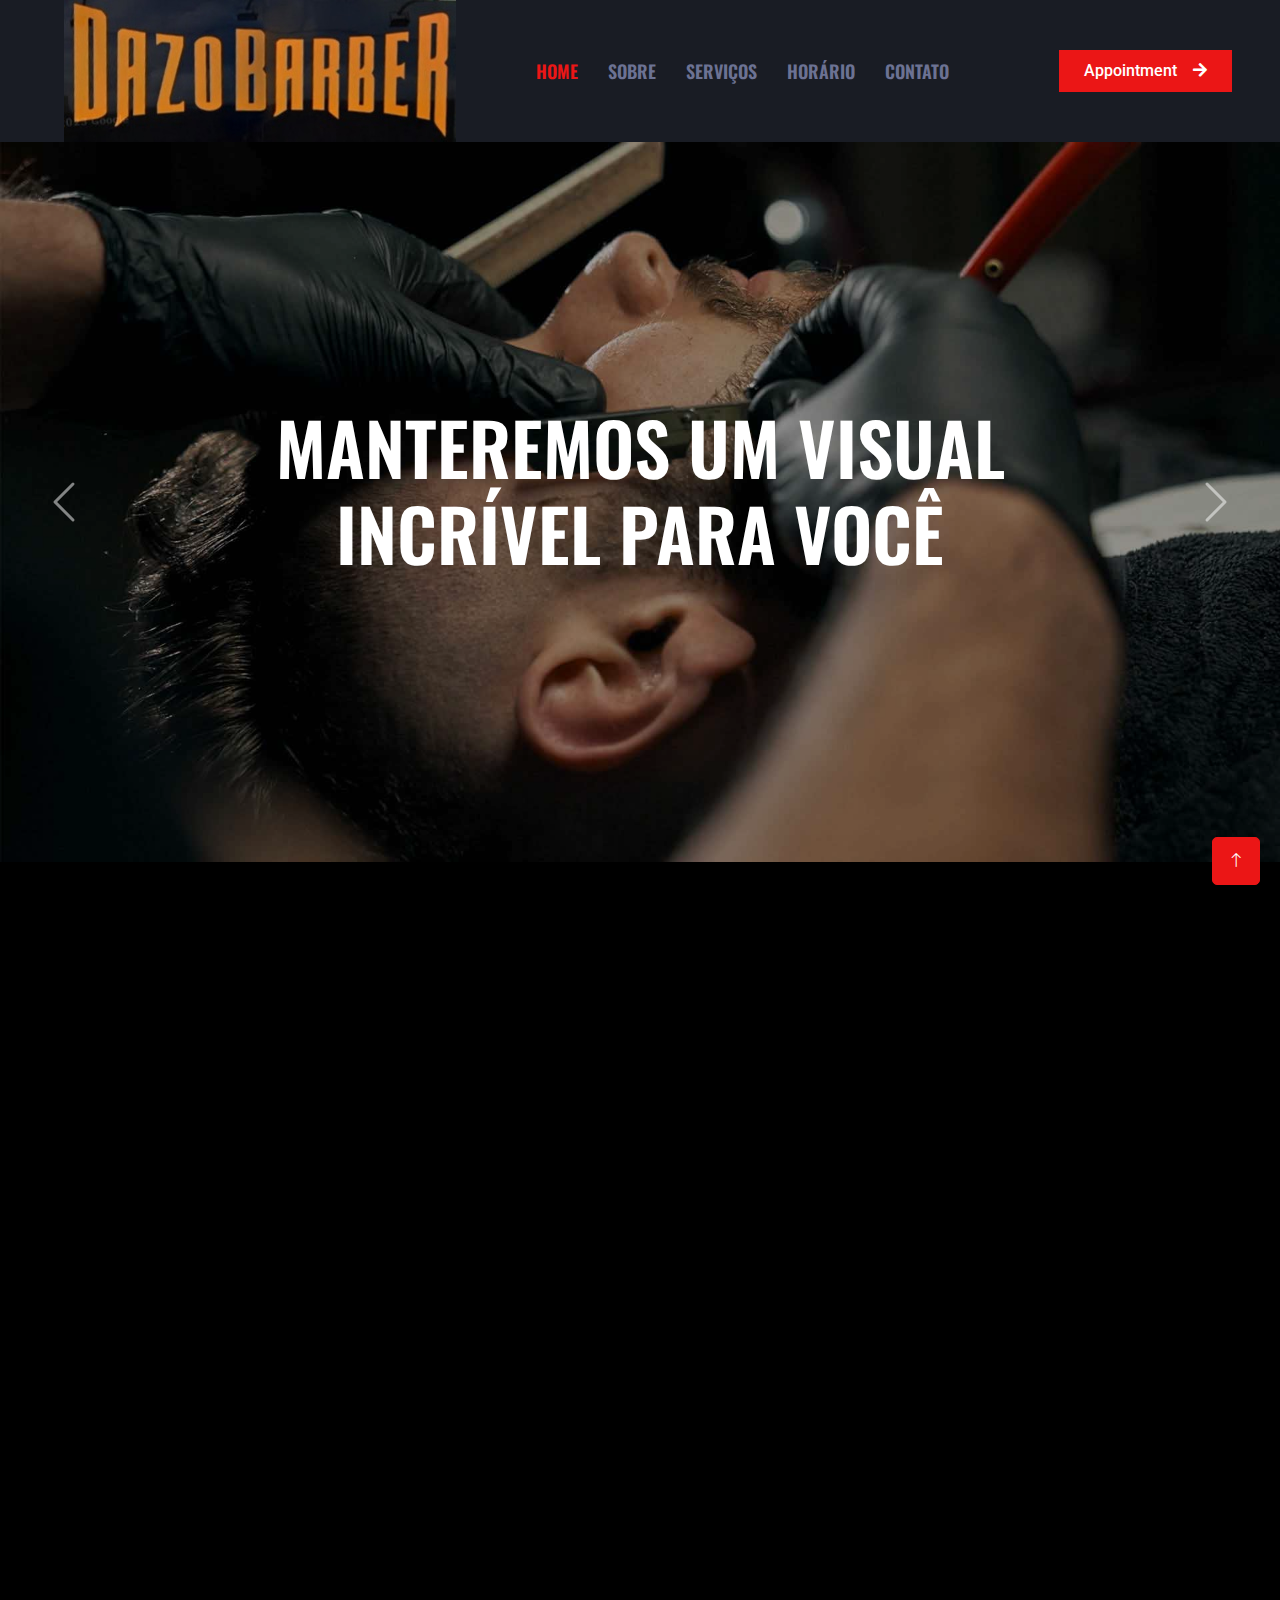
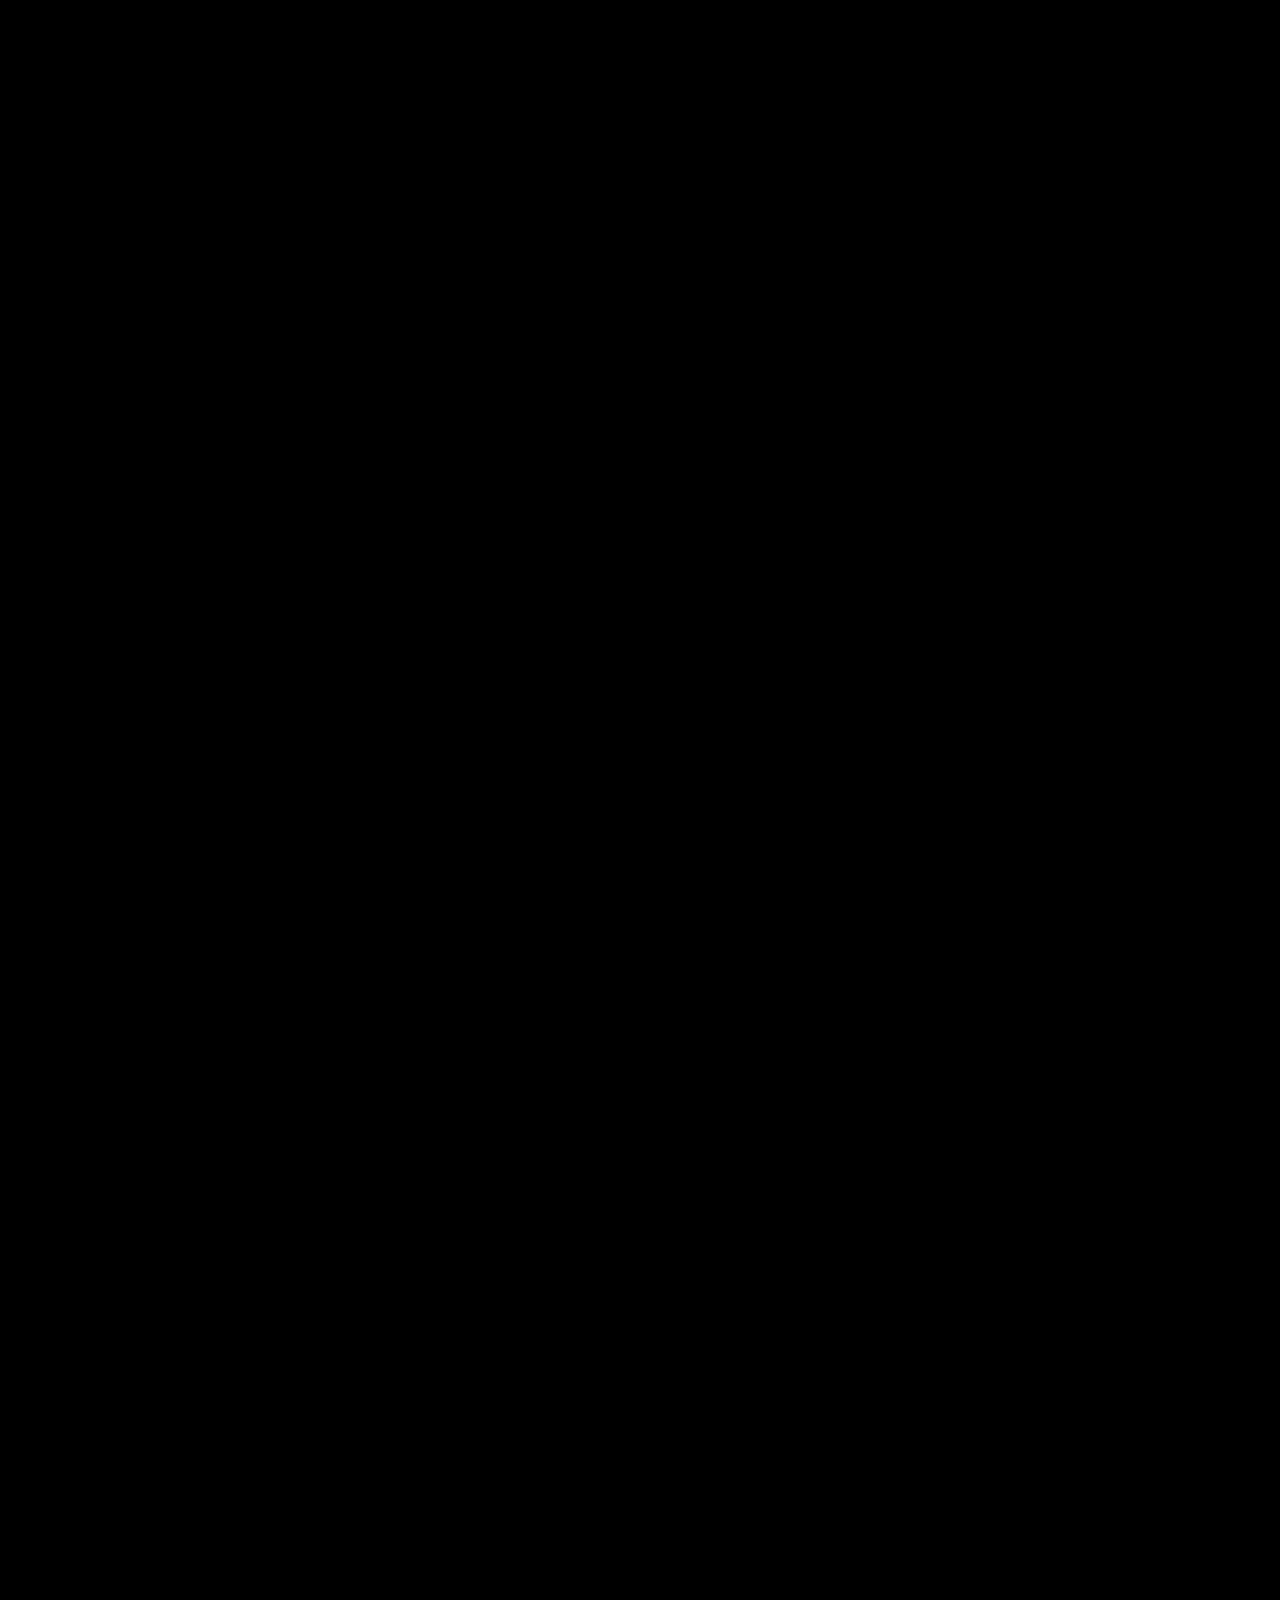
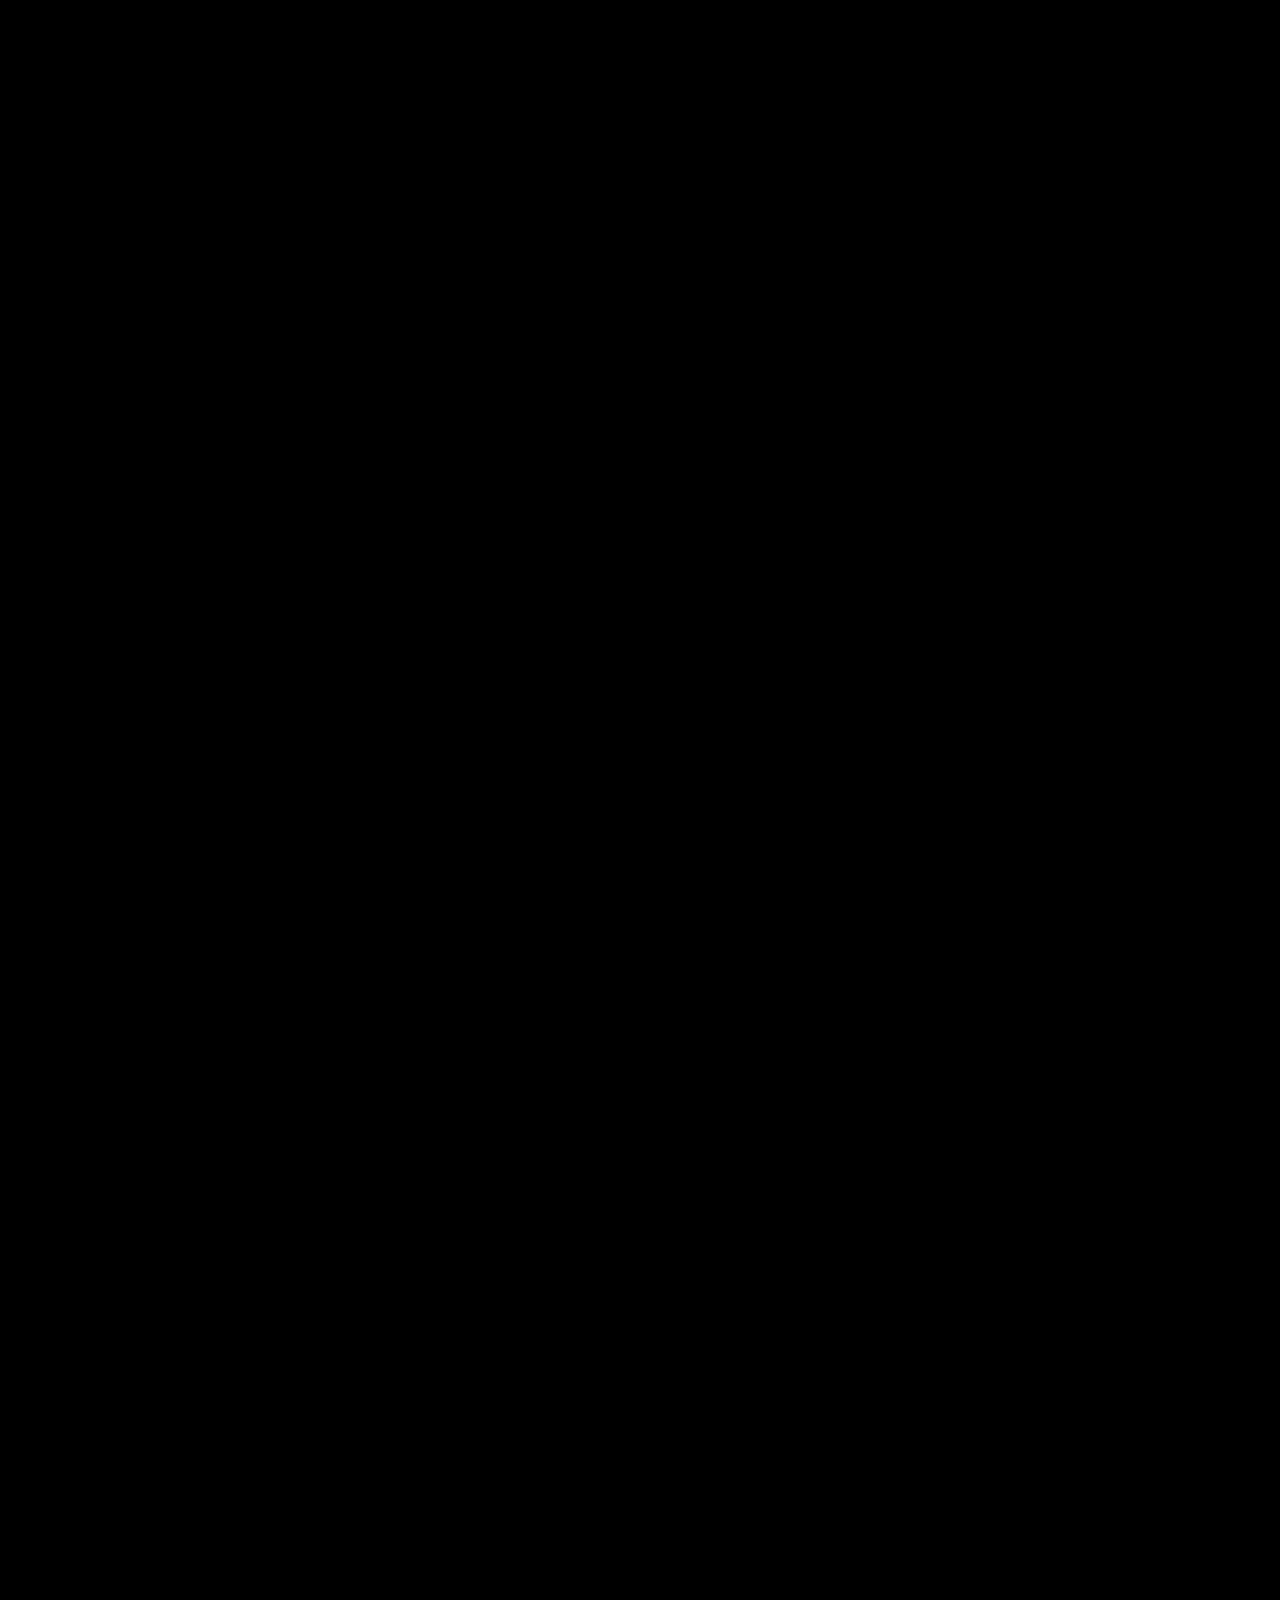
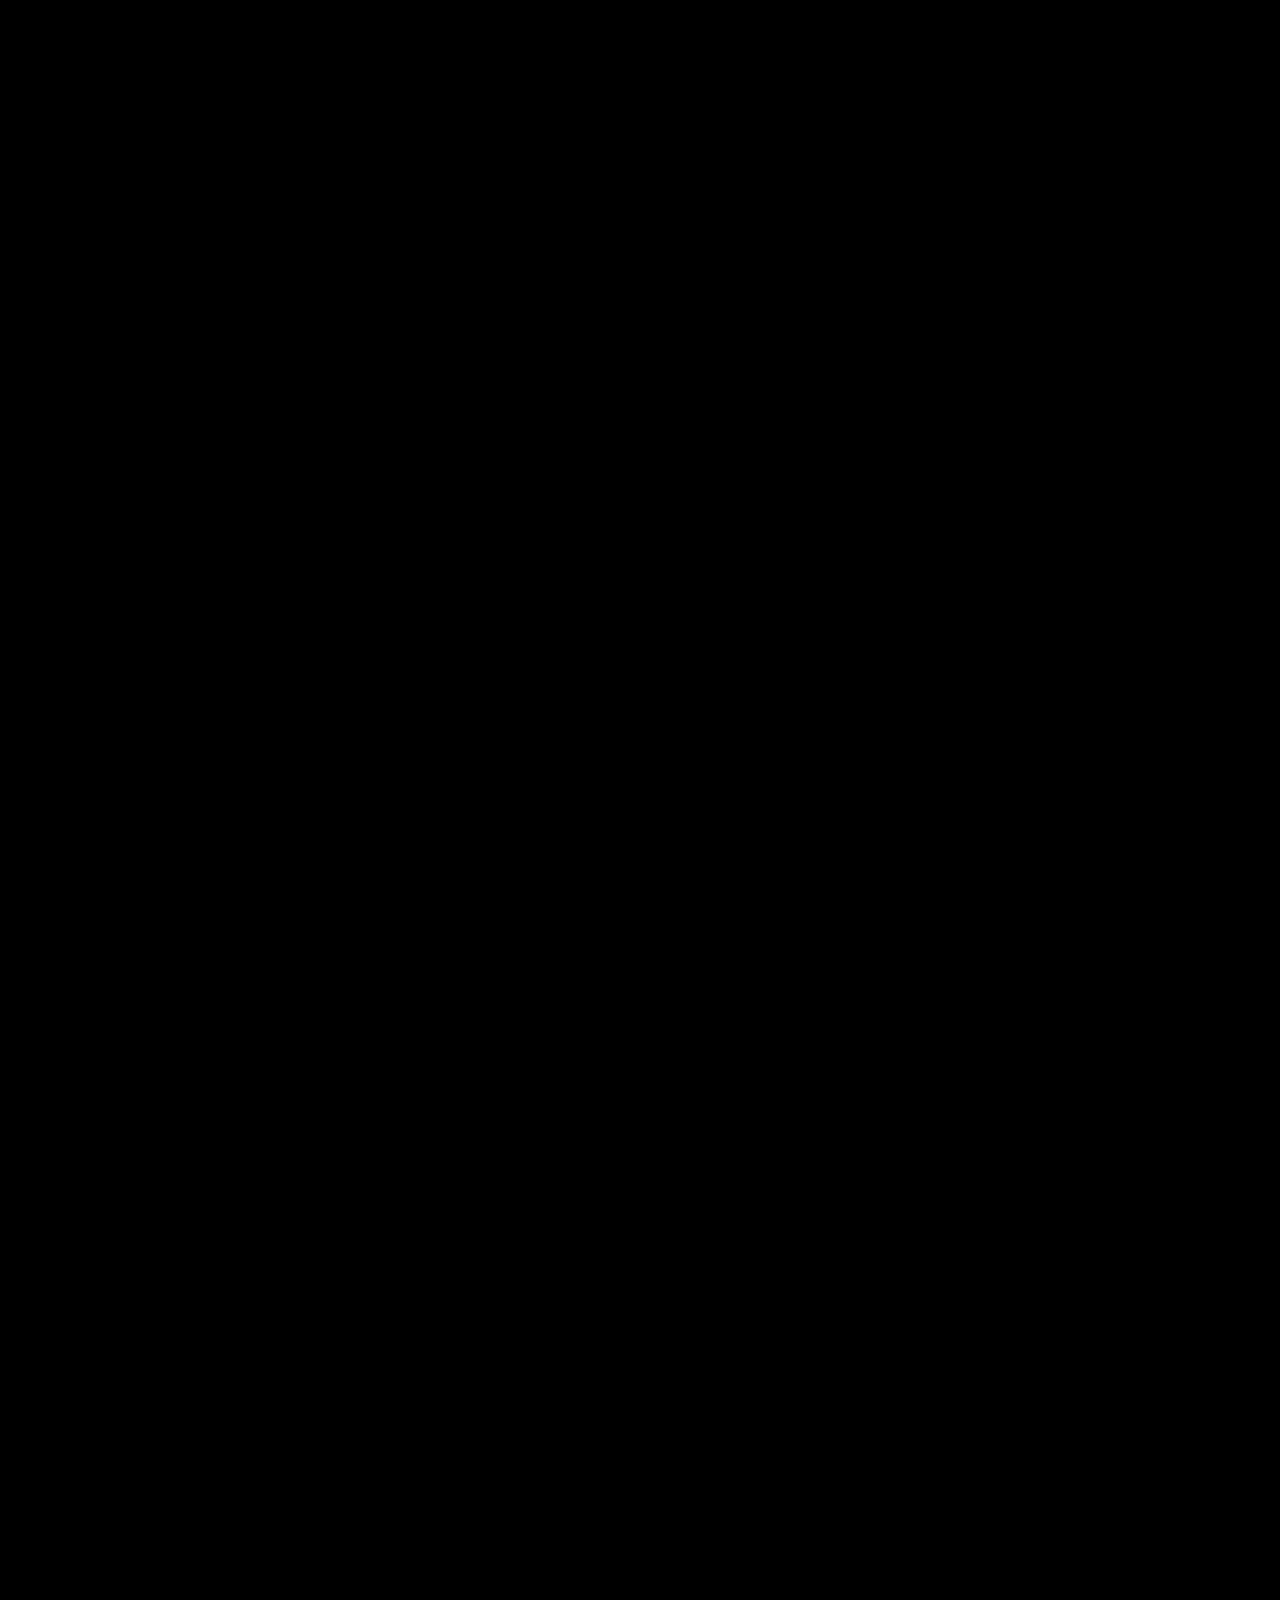
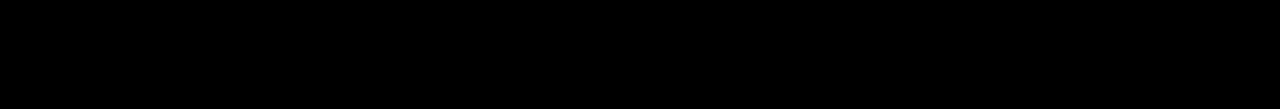
==== commit 4a540b04: "Add files via upload" ====
--- a/index.html
+++ b/index.html
@@ -18,6 +18,7 @@
 
     <!-- Icon Font Stylesheet -->
     <link href="https://cdnjs.cloudflare.com/ajax/libs/font-awesome/5.10.0/css/all.min.css" rel="stylesheet">
+    <script src="https://kit.fontawesome.com/4233ab0739.js" crossorigin="anonymous"></script>
     <link href="https://cdn.jsdelivr.net/npm/bootstrap-icons@1.4.1/font/bootstrap-icons.css" rel="stylesheet">
 
     <!-- Libraries Stylesheet -->
@@ -46,33 +47,36 @@
         <a href="index.html" class="navbar-brand ms-4 ms-lg-0">
            <a href="index.html"><img src="Logo1.jpg"></a>
     </a>    
-      <!--<button type="button" class="navbar-toggler me-4" data-bs-toggle="collapse" data-bs-target="#navbarCollapse">
+    <button type="button" class="navbar-toggler me-4" data-bs-toggle="collapse" data-bs-target="#navbarCollapse">
             <span class="navbar-toggler-icon"></span>
-        </button>
-      <div class="collapse navbar-collapse" id="navbarCollapse">
+        </button>       
+        <div class="collapse navbar-collapse" id="navbarCollapse"> <br>
             <div class="navbar-nav ms-auto p-4 p-lg-0">
                 <a href="index.html" class="nav-item nav-link active">Home</a>
                 <a href="about.html" class="nav-item nav-link">Sobre</a>
                 <a href="service.html" class="nav-item nav-link">Serviços</a>
-                <div class="nav-item dropdown">
+                <a href="open.html" class="nav-item nav-link">Horário</a>
+                <a href="contact.html" class="nav-item nav-link">Contato</a>
+              <!-- <div class="nav-item dropdown">
                     <a href="#" class="nav-link dropdown-toggle" data-bs-toggle="dropdown">Pages</a>
                     <div class="dropdown-menu m-0">
-                        <a href="price.html" class="dropdown-item">Preços</a>
-                        <a href="team.html" class="dropdown-item">Nossos Barbeiros</a>
-                        <a href="open.html" class="dropdown-item">Jornada de trabalho</a>
-                        <a href="testimonial.html" class="dropdown-item">Depoimentos</a>
-                        <a href="404.html" class="dropdown-item">404 Page (erro)</a>
-                    </div>
-                </div>
-                <a href="contact.html" class="nav-item nav-link">Contato</a>
-            </div>
-            <a href="" class="btn btn-primary rounded-0 py-2 px-lg-4 d-none d-lg-block">Encontro<i class="fa fa-arrow-right ms-3"></i></a>
-        </div>-->
+                        <a href="price.html" class="dropdown-item">Pricing Plan</a>
+                        <a href="team.html" class="dropdown-item">Our Barber</a>
+                        <a href="open.html" class="dropdown-item">Working Hours</a>
+                        <a href="testimonial.html" class="dropdown-item">Testimonial</a>
+                        <a href="404.html" class="dropdown-item">404 Page</a>
+                    </div> -->
+                </div>
+                  <div class="navbar-nav ms-auto p-4 p-lg-0">
+                  </div>
+            </div>
+            <a href="" class="btn btn-primary rounded-0 py-2 px-lg-4 d-none d-lg-block">Appointment<i class="fa fa-arrow-right ms-3"></i></a>
+        </div> 
     </nav>
     <!-- Navbar End -->
 
 
-    <!-- Carousel Start -->
+    <!-- Carousel 01 Start -->
     <div class="container-fluid p-0 mb-5 wow fadeIn" data-wow-delay="0.1s">
         <div id="header-carousel" class="carousel slide" data-bs-ride="carousel">
             <div class="carousel-inner">
@@ -81,27 +85,26 @@
                     <div class="carousel-caption d-flex align-items-center justify-content-center text-start">
                         <div class="mx-sm-5 px-5" style="max-width: 900px;">
                             <h1 class="display-2 text-white text-uppercase mb-4 animated slideInDown" align="center">Manteremos um visual incrível para você</h1>
-                            <h4 class="text-white text-uppercase mb-4 animated slideInDown"align="center"><i class="fa fa-map-marker-alt text-primary me-3"></i>Rua A - Gabriela, Feira de Santana - BA.</h4>
-                            <h4 class="text-white text-uppercase mb-4 animated slideInDown"align="center"><i class="fa fa-phone-alt text-primary me-3"></i>(75) 9.9145-8869</h4>
-                        </div>
-                    </div>
-                </div>
-                <div class="carousel-item">
+                          <!-- <h4 class="text-white text-uppercase mb-4 animated slideInDown"align="center"><i class="fa fa-map-marker-alt text-primary me-3"></i>Rua A - Gabriela, Feira de Santana - BA.</h4>
+                            <h4 class="text-white text-uppercase mb-4 animated slideInDown"align="center"><i class="fa fa-phone-alt text-primary me-3"></i>(75) 9.9145-8869</h4> -->
+                        </div>
+                    </div>
+                </div>
+              <div class="carousel-item">
                     <img class="w-100" src="carousel-2.jpg" alt="Image">
                     <div class="carousel-caption d-flex align-items-center justify-content-center text-start">
                         <div class="mx-sm-5 px-5" style="max-width: 900px;">
-                            <h1 class="display-2 text-white text-uppercase mb-4 animated slideInDown" align="center">Corte de cabelo a preço acessível</h1>
-                            <h4 class="text-white text-uppercase mb-4 animated slideInDown"align="center"><i class="fa fa-map-marker-alt text-primary me-3"></i>Rua A - Gabriela, Feira de Santana - BA.</h4>
-                            <h4 class="text-white text-uppercase mb-4 animated slideInDown"align="center"><i class="fa fa-phone-alt text-primary me-3"></i>(75) 9.9145-8869</h4>
-                        </div>
-                    </div>
-                </div>
-            </div>
+                            <h1 class="display-2 text-white text-uppercase mb-4 animated slideInUp" align="center">Corte de cabelo a preço acessível</h1>
+                          <!--<h4 class="text-white text-uppercase mb-4 animated slideInDown"align="center"><i class="fa fa-map-marker-alt text-primary me-3"></i>Rua A - Gabriela, Feira de Santana - BA.</h4>
+                            <h4 class="text-white text-uppercase mb-4 animated slideInDown"align="center"><i class="fa fa-phone-alt text-primary me-3"></i>(75) 9.9145-8869</h4> -->
+                        </div>
+                    </div>
+              </div>        
             <div class="carousel-item">
-                    <img class="w-100" src="corte5.jpg" alt="Image">
+                    <img class="w-100" src="corte7.jpg" alt="Image">
                     <div class="carousel-caption d-flex align-items-center justify-content-center text-start">
                         <div class="mx-sm-5 px-5" style="max-width: 900px;">
-                            <h1 class="display-2 text-white text-uppercase mb-4 animated slideInDown" align="center">Corte TESTEl</h1>
+                            <h1 class="display-2 text-white text-uppercase mb-4 animated slideInDown" align="center">Cortes Modernos</h1>
                             <h4 class="text-white text-uppercase mb-4 animated slideInDown"align="center"><i class="fa fa-map-marker-alt text-primary me-3"></i>Rua A - Gabriela, Feira de Santana - BA.</h4>
                             <h4 class="text-white text-uppercase mb-4 animated slideInDown"align="center"><i class="fa fa-phone-alt text-primary me-3"></i>(75) 9.9145-8869</h4>
                         </div>
@@ -247,7 +250,7 @@
                             <span class="text-uppercase text-primary">A partir de R$ 20,00</span>
                         </div>
                         <a class="btn btn-square" href=""><i class="fa fa-plus text-primary"></i></a>
-                    </div>
+                    </div>       
                   <a name="preco"></a>
                 </div>
             </div>
@@ -293,6 +296,66 @@
                         </div>
                     </div>
                 </div>
+              
+              <!-- Carousel 02 Start -->
+    <div class="container-fluid p-0 mb-5 wow fadeIn" data-wow-delay="0.1s">
+        <div id="header-carousel" class="carousel slide" data-bs-ride="carousel">
+            <div class="carousel-inner">
+                <div class="carousel-item active">
+                    <img class="w-100" src="corte7.jpg" alt="Image">
+                    <div class="carousel-caption d-flex align-items-center justify-content-center text-start">
+                        <div class="mx-sm-5 px-5" style="max-width: 900px;"><br><br><br><br><br><br><br><br><br><br><br><br><br>
+                            <h4 class="text-white text-uppercase mb-4 animated slideInUp"align="center"><i class="fa fa-scissors text-primary me-3"></i>Undercut</h4>
+                        </div>
+                    </div>
+                </div>
+              <div class="carousel-item">
+                    <img class="w-100" src="corte5.jpg" alt="Image">
+                    <div class="carousel-caption d-flex align-items-center justify-content-center text-start">
+                        <div class="mx-sm-5 px-5" style="max-width: 900px;"><br><br><br><br><br><br><br><br><br><br><br><br><br>
+                            <h4 class="text-white text-uppercase mb-4 animated slideInDown"align="center"><i class="fa fa-scissors text-primary me-3"></i>Coque samurai</h4>
+                        </div>
+                    </div>
+              </div>      
+             <div class="carousel-item">
+                    <img class="w-100" src="corte3.jpg" alt="Image">
+                    <div class="carousel-caption d-flex align-items-center justify-content-center text-start">
+                        <div class="mx-sm-5 px-5" style="max-width: 900px;"><br><br><br><br><br><br><br><br><br><br><br><br><br>
+                            <h4 class="text-white text-uppercase mb-4 animated slideInUp"align="center"><i class="fa fa-scissors text-primary me-3"></i>Pompadour</h4>
+                        </div>
+                    </div>
+              </div>        
+              <div class="carousel-item">
+                    <img class="w-100" src="corte2.jpg" alt="Image">
+                    <div class="carousel-caption d-flex align-items-center justify-content-center text-start">
+                        <div class="mx-sm-5 px-5" style="max-width: 900px;"><br><br><br><br><br><br><br><br><br><br><br><br><br>
+                            <h4 class="text-white text-uppercase mb-4 animated slideInDown"align="center"><i class="fa fa-scissors text-primary me-3"></i>Moicano</h4>
+                        </div>
+                    </div>
+              </div>        
+            <div class="carousel-item">
+                    <img class="w-100" src="corte6.jpg" alt="Image">
+                    <div class="carousel-caption d-flex align-items-center justify-content-center text-start">
+                        <div class="mx-sm-5 px-5" style="max-width: 900px;"><br><br><br><br><br><br><br><br><br><br><br><br><br>
+                            <h4 class="text-white text-uppercase mb-4 animated slideInUp"align="center"><i class="fa fa-scissors text-primary me-3"></i>Disfarçado</h4>
+                        </div>
+                    </div>
+                </div>
+            </div>
+            <button class="carousel-control-prev" type="button" data-bs-target="#header-carousel"
+                data-bs-slide="prev">
+                <span class="carousel-control-prev-icon" aria-hidden="true"></span>
+                <span class="visually-hidden">Anterior</span>
+            </button>
+            <button class="carousel-control-next" type="button" data-bs-target="#header-carousel"
+                data-bs-slide="next">
+                <span class="carousel-control-next-icon" aria-hidden="true"></span>
+                <span class="visually-hidden">Próximo</span>
+            </button>
+        </div>
+    </div>
+    <!-- Carousel End -->
+              
                 <div class="col-lg-6 wow fadeIn" data-wow-delay="0.5s">
                     <div class="h-100">
                         <img class="img-fluid h-100" src="price.jpg" alt="">
@@ -392,6 +455,7 @@
                             <div class="d-flex justify-content-between py-2">
                                 <h6 class="text-uppercase mb-0">Domingo / Feriado</h6>
                                 <span class="text-uppercase text-primary">FECHADO</span>
+                              <a name="depoim"></a>
                             </div>
                         </div>
                     </div>
@@ -406,7 +470,7 @@
     <div class="container-xxl py-5">
         <div class="container">
             <div class="text-center mx-auto mb-5 wow fadeInUp" data-wow-delay="0.1s" style="max-width: 600px;">
-                <p class="d-inline-block bg-secondary text-primary py-1 px-4">Depoimento</p>
+                <p class="d-inline-block bg-secondary text-primary py-1 px-4">Depoimentos</p>
                 <h1 class="text-uppercase">O que nossos clientes dizem!</h1>
             </div>
             <div class="owl-carousel testimonial-carousel wow fadeInUp" data-wow-delay="0.1s">
@@ -418,7 +482,7 @@
                 <div class="testimonial-item text-center" data-dot="<img class='img-fluid' src='testimonial-2.jpg' alt=''>">
                     <h4 class="text-uppercase">Mário Santos</h4>
                     <p class="text-primary">Vendedor</p>
-                    <span class="fs-5">Ambiente confortável com atendimento incrível. Com toda certeza foi um dos melhores corte de cabelo e barba que já fiz aqui em Feira de Santana - Bahia. (Voltarei sempre!)</span>
+                    <span class="fs-5">Ambiente confortável com atendimento incrível. Com toda certeza foi um dos melhores corte de cabelo e barba que já fiz aqui na cidade. (Voltarei sempre!)</span>
                 </div>
                 <div class="testimonial-item text-center" data-dot="<img class='img-fluid' src='testimonial-3.jpg' alt=''>">
                     <h4 class="text-uppercase">Joao Pedro</h4>
@@ -436,24 +500,24 @@
         <div class="container py-5">
             <div class="row g-5">
                 <div class="col-lg-4 col-md-6">
-                    <h4 class="text-uppercase mb-4">Entrar em contato</h4>
+                    <h4 class="text-uppercase mb-4">Contato</h4>
+                    <div class="d-flex align-items-center mb-2">
+                        <div class="btn-square bg-dark flex-shrink-0 me-3">
+                            <span class="fa fa-phone-alt text-primary"></span>
+                        </div>
+                        <span>(75) 99145-8869</span>
+                    </div>
+                    <div class="d-flex align-items-center">
+                        <div class="btn-square bg-dark flex-shrink-0 me-3">
+                            <span class="fa fa-envelope-open text-primary"></span>
+                        </div>
+                        <span>dazo-barber@ai.com</span>
+                    </div>
                     <div class="d-flex align-items-center mb-2">
                         <div class="btn-square bg-dark flex-shrink-0 me-3">
                             <span class="fa fa-map-marker-alt text-primary"></span>
                         </div>
                         <span>Av. Ipanema, 254 - Lot. Tangará / Gabriela, Feira de Santana - BA.</span>
-                    </div>
-                    <div class="d-flex align-items-center mb-2">
-                        <div class="btn-square bg-dark flex-shrink-0 me-3">
-                            <span class="fa fa-phone-alt text-primary"></span>
-                        </div>
-                        <span>+55 75 9.9145-8869</span>
-                    </div>
-                    <div class="d-flex align-items-center">
-                        <div class="btn-square bg-dark flex-shrink-0 me-3">
-                            <span class="fa fa-envelope-open text-primary"></span>
-                        </div>
-                        <span>dazo-barber@ai.com</span>
                     </div>
                 </div>
                 <div class="col-lg-4 col-md-6">
@@ -461,14 +525,14 @@
                     <a class="btn btn-link" href="about.html">Sobre nós</a>
                     <a class="btn btn-link" href="contact.html">Contate-nos</a>
                     <a class="btn btn-link" href="#preco">Nossos serviços</a>
-                    <a class="btn btn-link" href="">Termos & Condições</a>
-                    <a class="btn btn-link" href="">Suporte</a>
+                    <a class="btn btn-link" href="open.html">Nossos horários</a>
+                    <a class="btn btn-link" href="#depoim">Depoimentos</a>
                 </div>
                 <div class="col-lg-4 col-md-6">
                     <h4 class="text-uppercase mb-4">Nossas redes sociais</h4>
                     <div class="d-flex pt-1 m-n1">
                         <a class="btn btn-lg-square btn-dark text-primary m-1" href="https://instagram.com/dazobarber01?igshid=MWZjMTM2ODFkZg=="><i class="fab fa-instagram"></i></a>
-                        <a class="btn btn-lg-square btn-dark text-primary m-1" href=""><i class="fab fa-facebook-f"></i></a>
+                        <a class="btn btn-lg-square btn-dark text-primary m-1" href="https://facebook.com"><i class="fab fa-facebook-f"></i></a>
                         <a class="btn btn-lg-square btn-dark text-primary m-1" href="https://wa.me/5575991458869?text=Ol%C3%A1%21"><i class="fab fa-whatsapp"></i></a>
                         <a class="btn btn-lg-square btn-dark text-primary m-1" href="https://instagram.com/dazobarber01?igshid=MWZjMTM2ODFkZg=="><i class="fab fa-telegram"></i></a>                                     
                         <a class="btn btn-lg-square btn-dark text-primary m-1" href=""><i class="fab fa-linkedin-in"></i></a>
--- a/style.css
+++ b/style.css
@@ -29,6 +29,9 @@
     opacity: 1;
 }
 
+#posi {
+  align: right;
+}
 
 /*** Button ***/
 .btn {
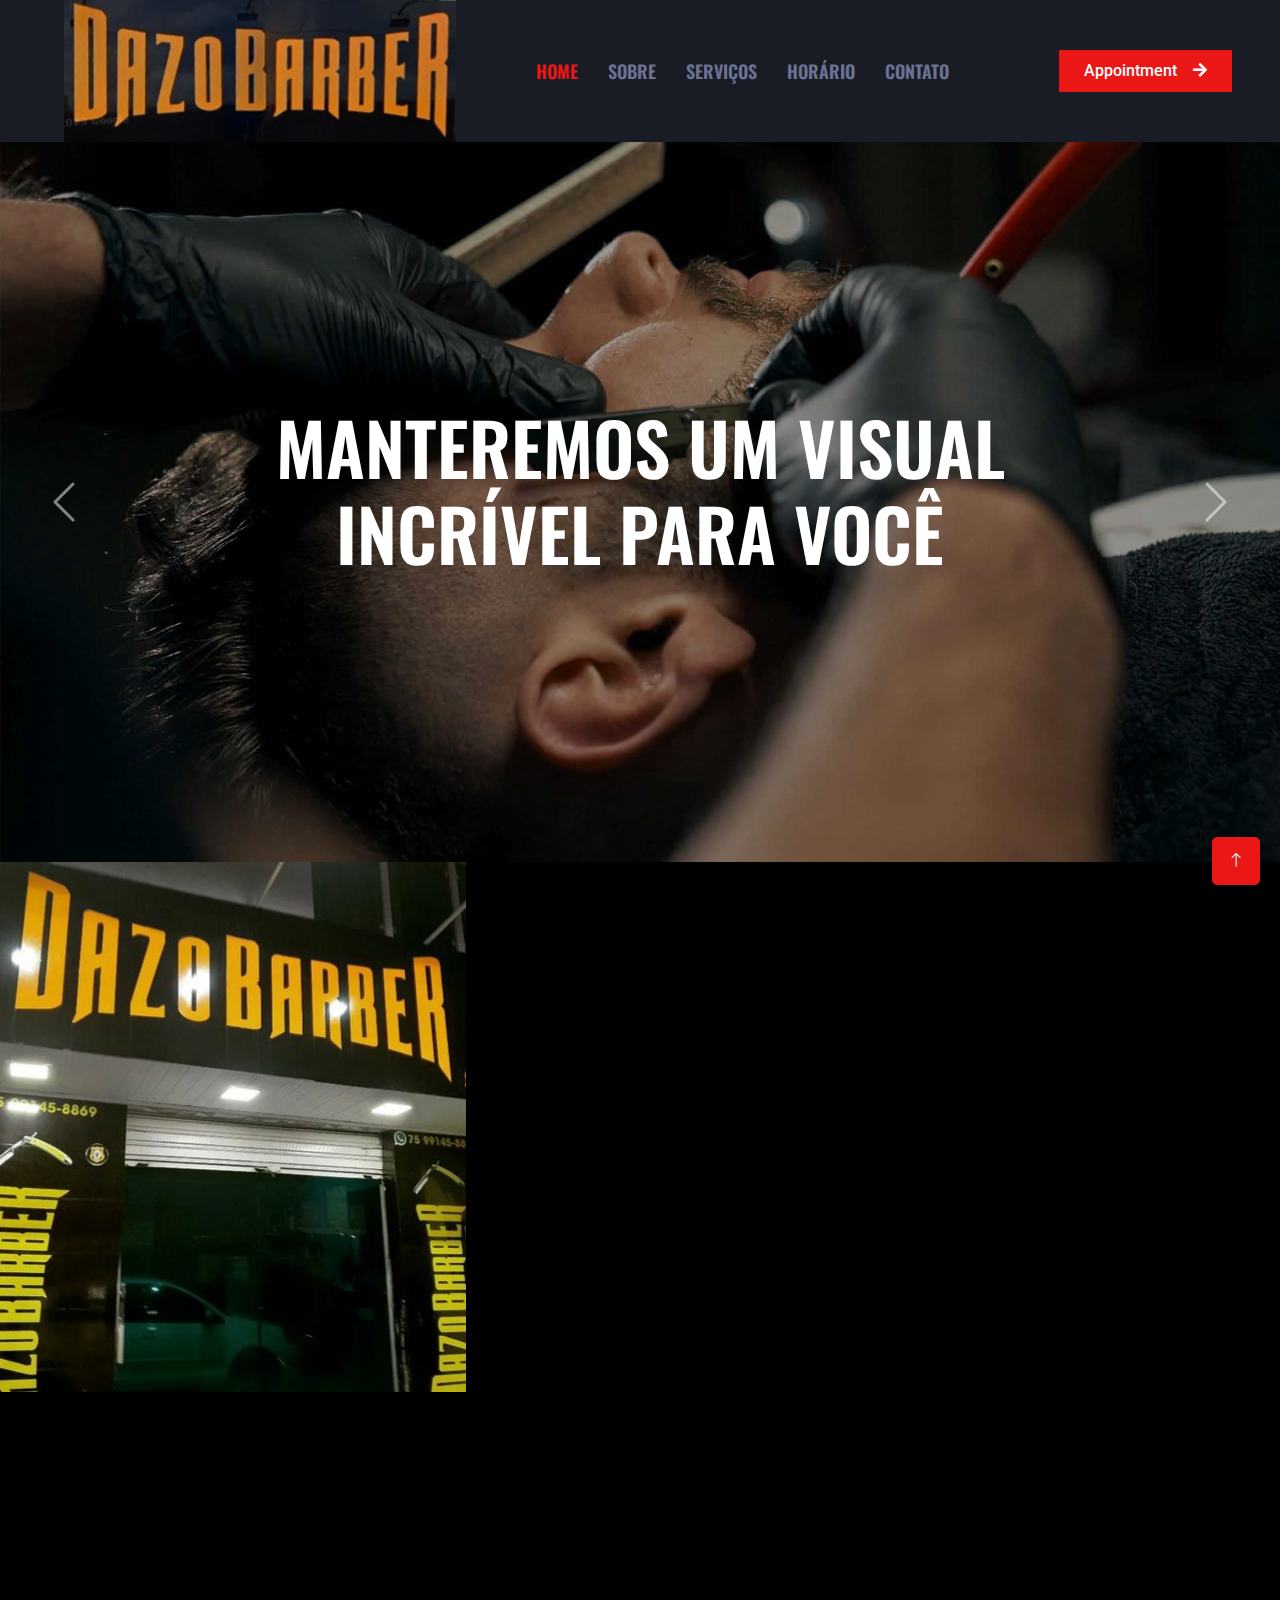
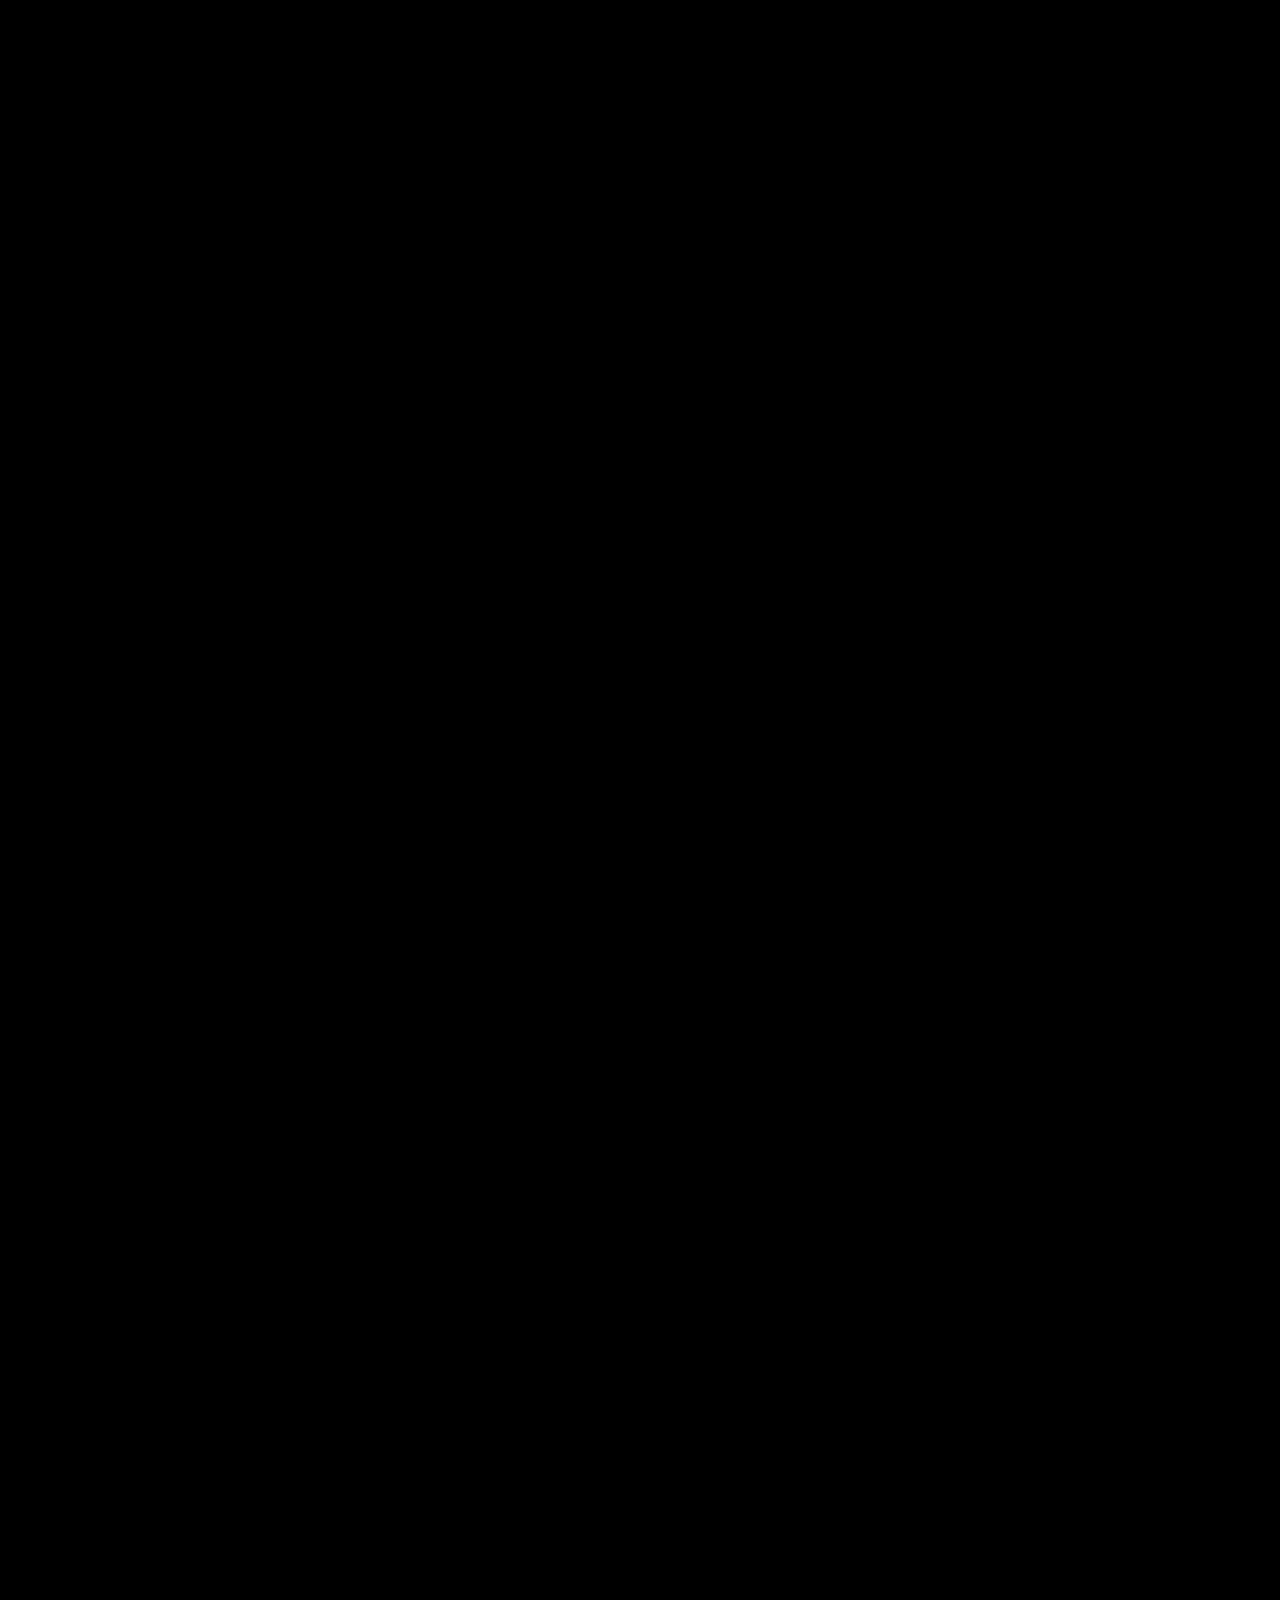
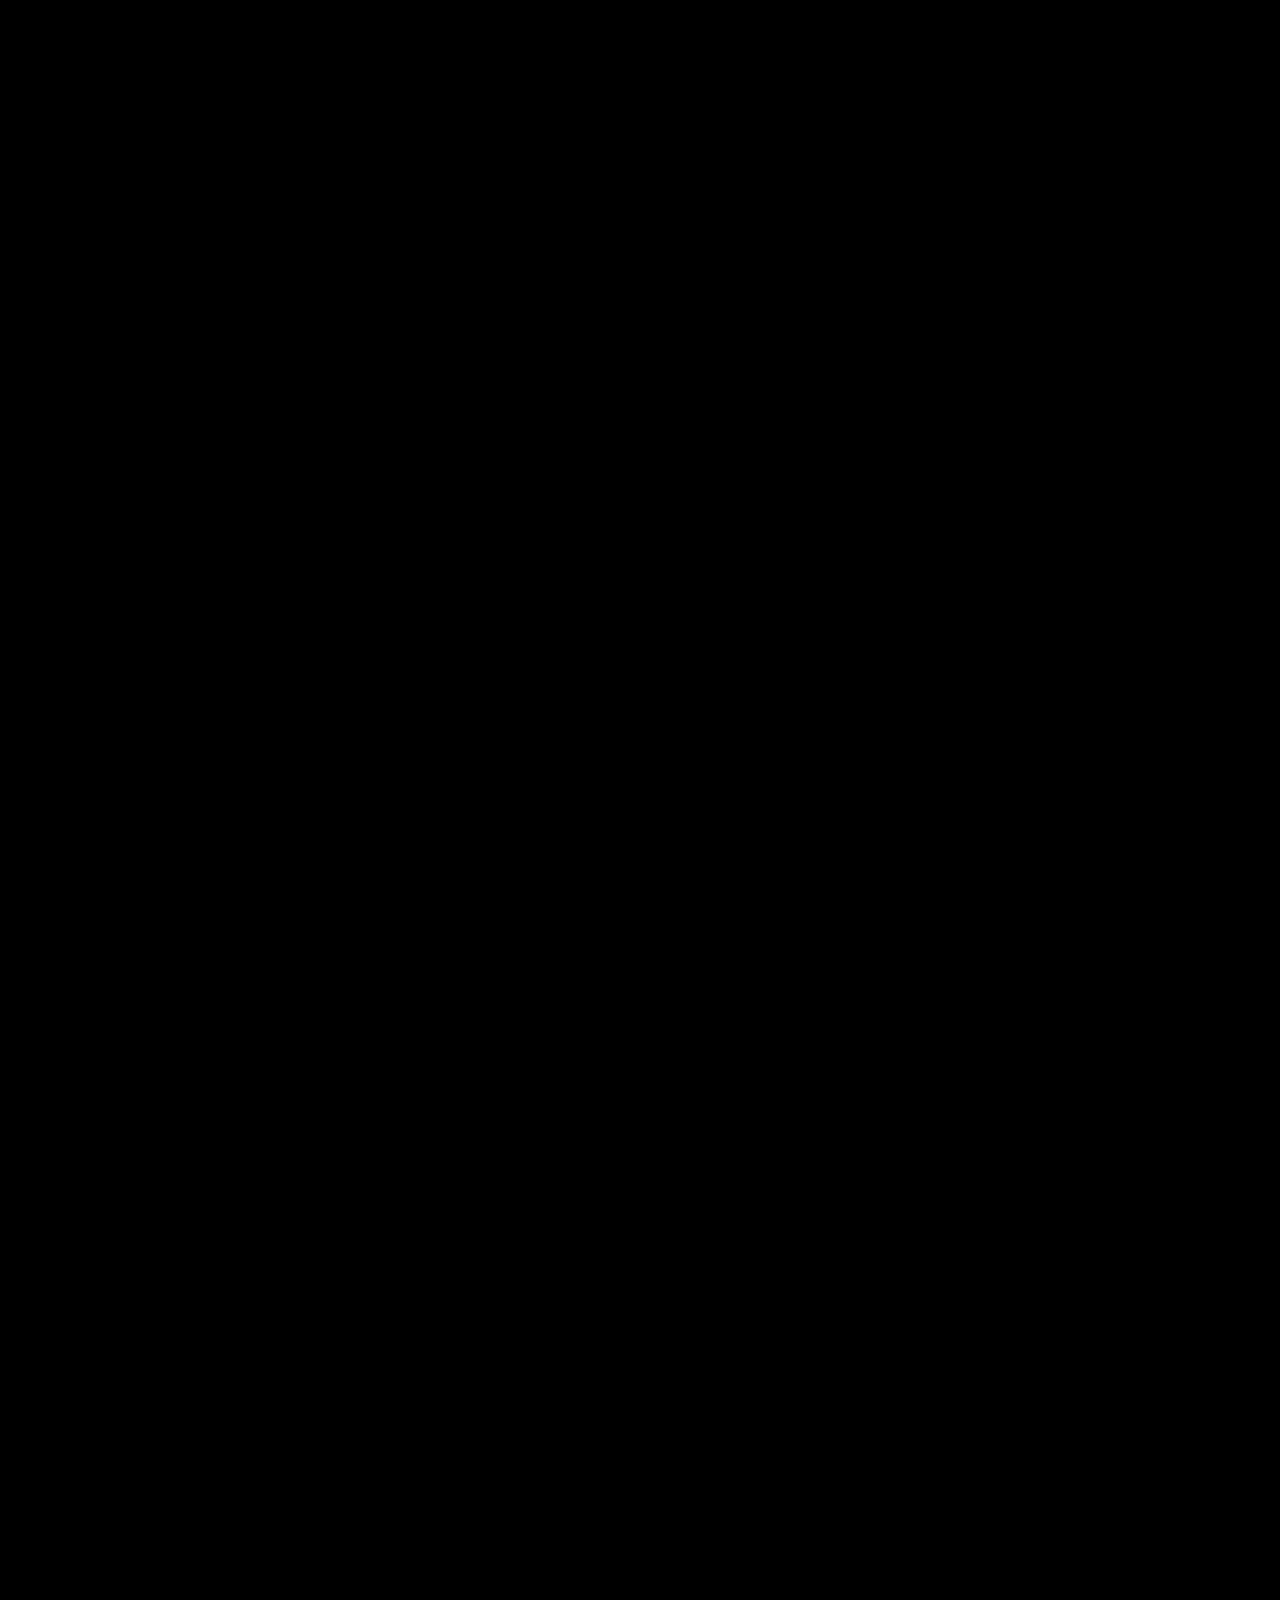
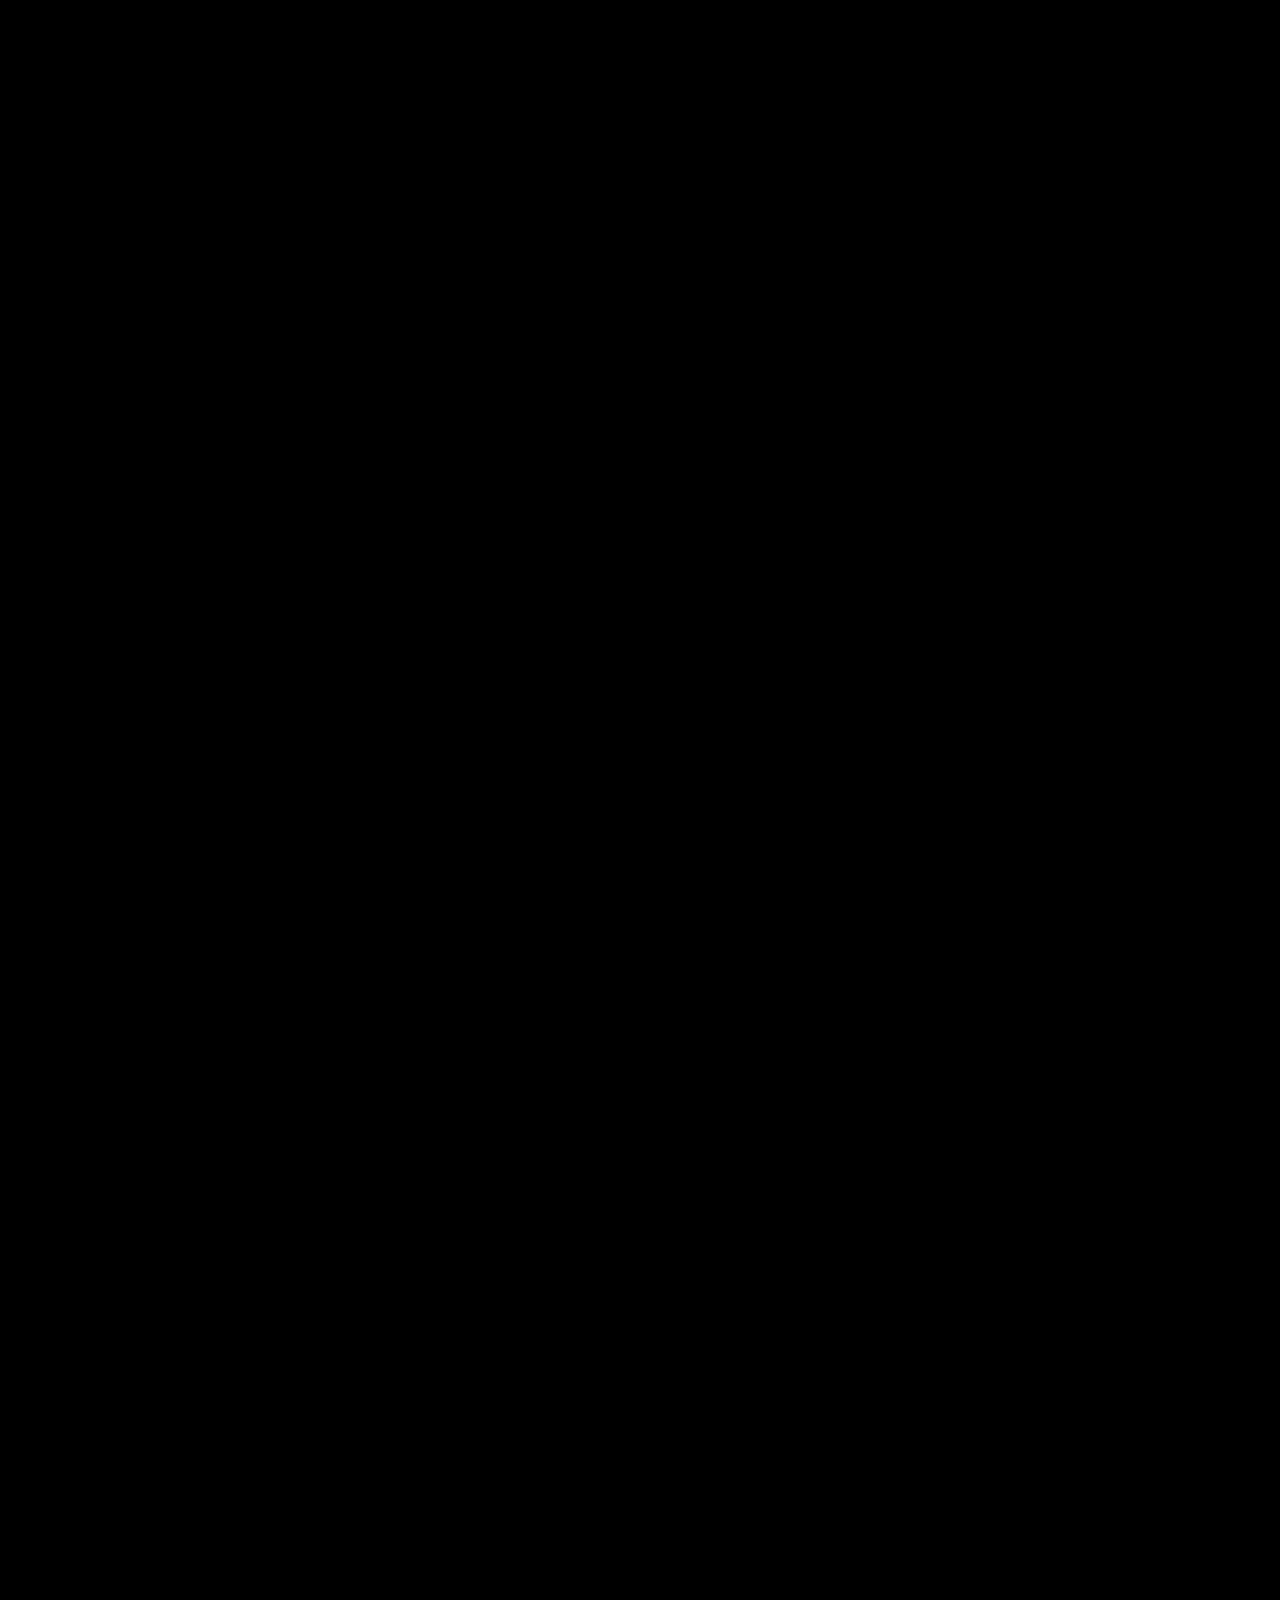
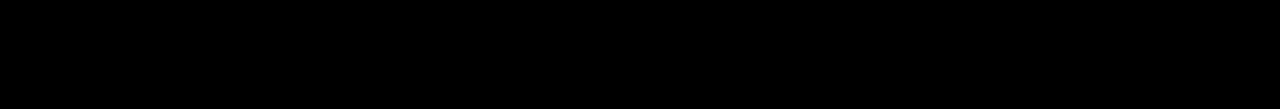
==== commit 994192d7: "Add files via upload" ====
--- a/index.html
+++ b/index.html
@@ -105,11 +105,10 @@
                     <div class="carousel-caption d-flex align-items-center justify-content-center text-start">
                         <div class="mx-sm-5 px-5" style="max-width: 900px;">
                             <h1 class="display-2 text-white text-uppercase mb-4 animated slideInDown" align="center">Cortes Modernos</h1>
-                            <h4 class="text-white text-uppercase mb-4 animated slideInDown"align="center"><i class="fa fa-map-marker-alt text-primary me-3"></i>Rua A - Gabriela, Feira de Santana - BA.</h4>
-                            <h4 class="text-white text-uppercase mb-4 animated slideInDown"align="center"><i class="fa fa-phone-alt text-primary me-3"></i>(75) 9.9145-8869</h4>
-                        </div>
-                    </div>
-                </div>
+                          <!-- <h4 class="text-white text-uppercase mb-4 animated slideInDown"align="center"><i class="fa fa-map-marker-alt text-primary me-3"></i>Rua A - Gabriela, Feira de Santana - BA.</h4>
+                            <h4 class="text-white text-uppercase mb-4 animated slideInDown"align="center"><i class="fa fa-phone-alt text-primary me-3"></i>(75) 9.9145-8869</h4> -->
+                        </div>
+                    </div>             
             </div>
             <button class="carousel-control-prev" type="button" data-bs-target="#header-carousel"
                 data-bs-slide="prev">
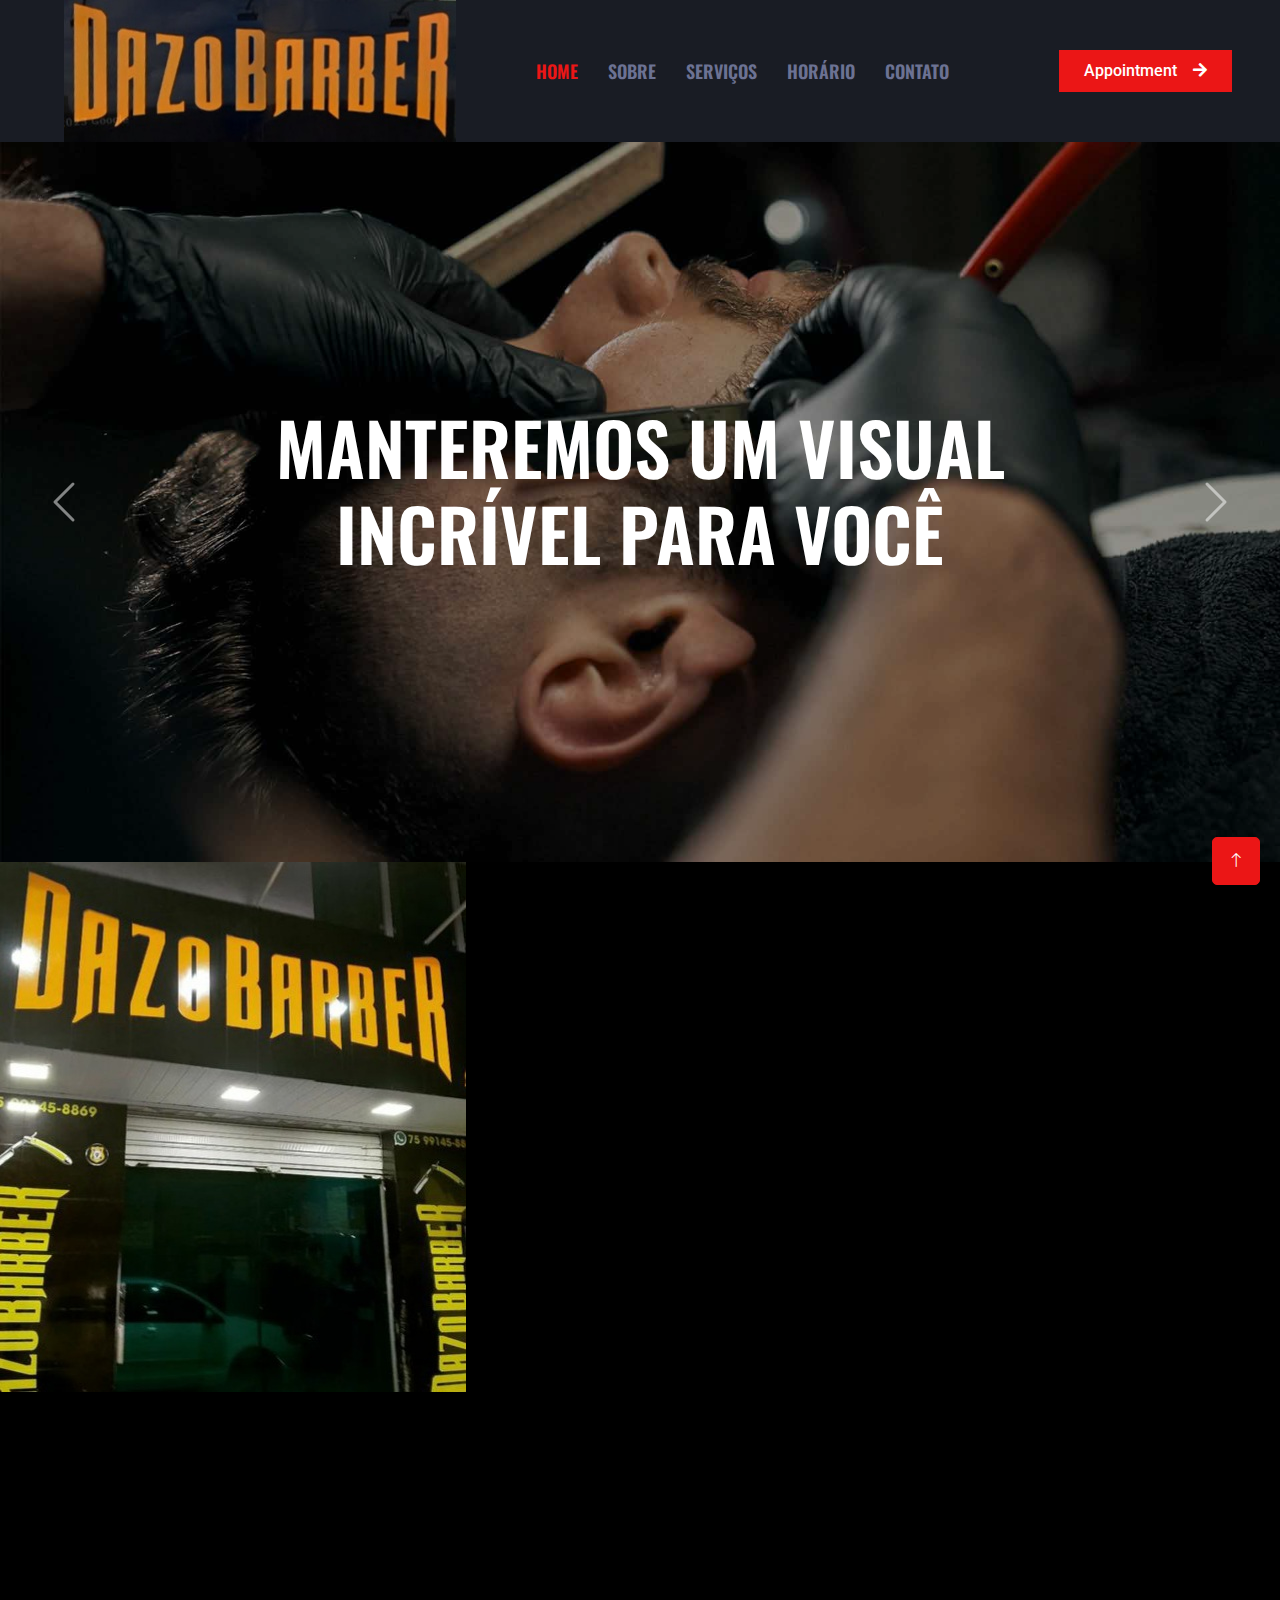
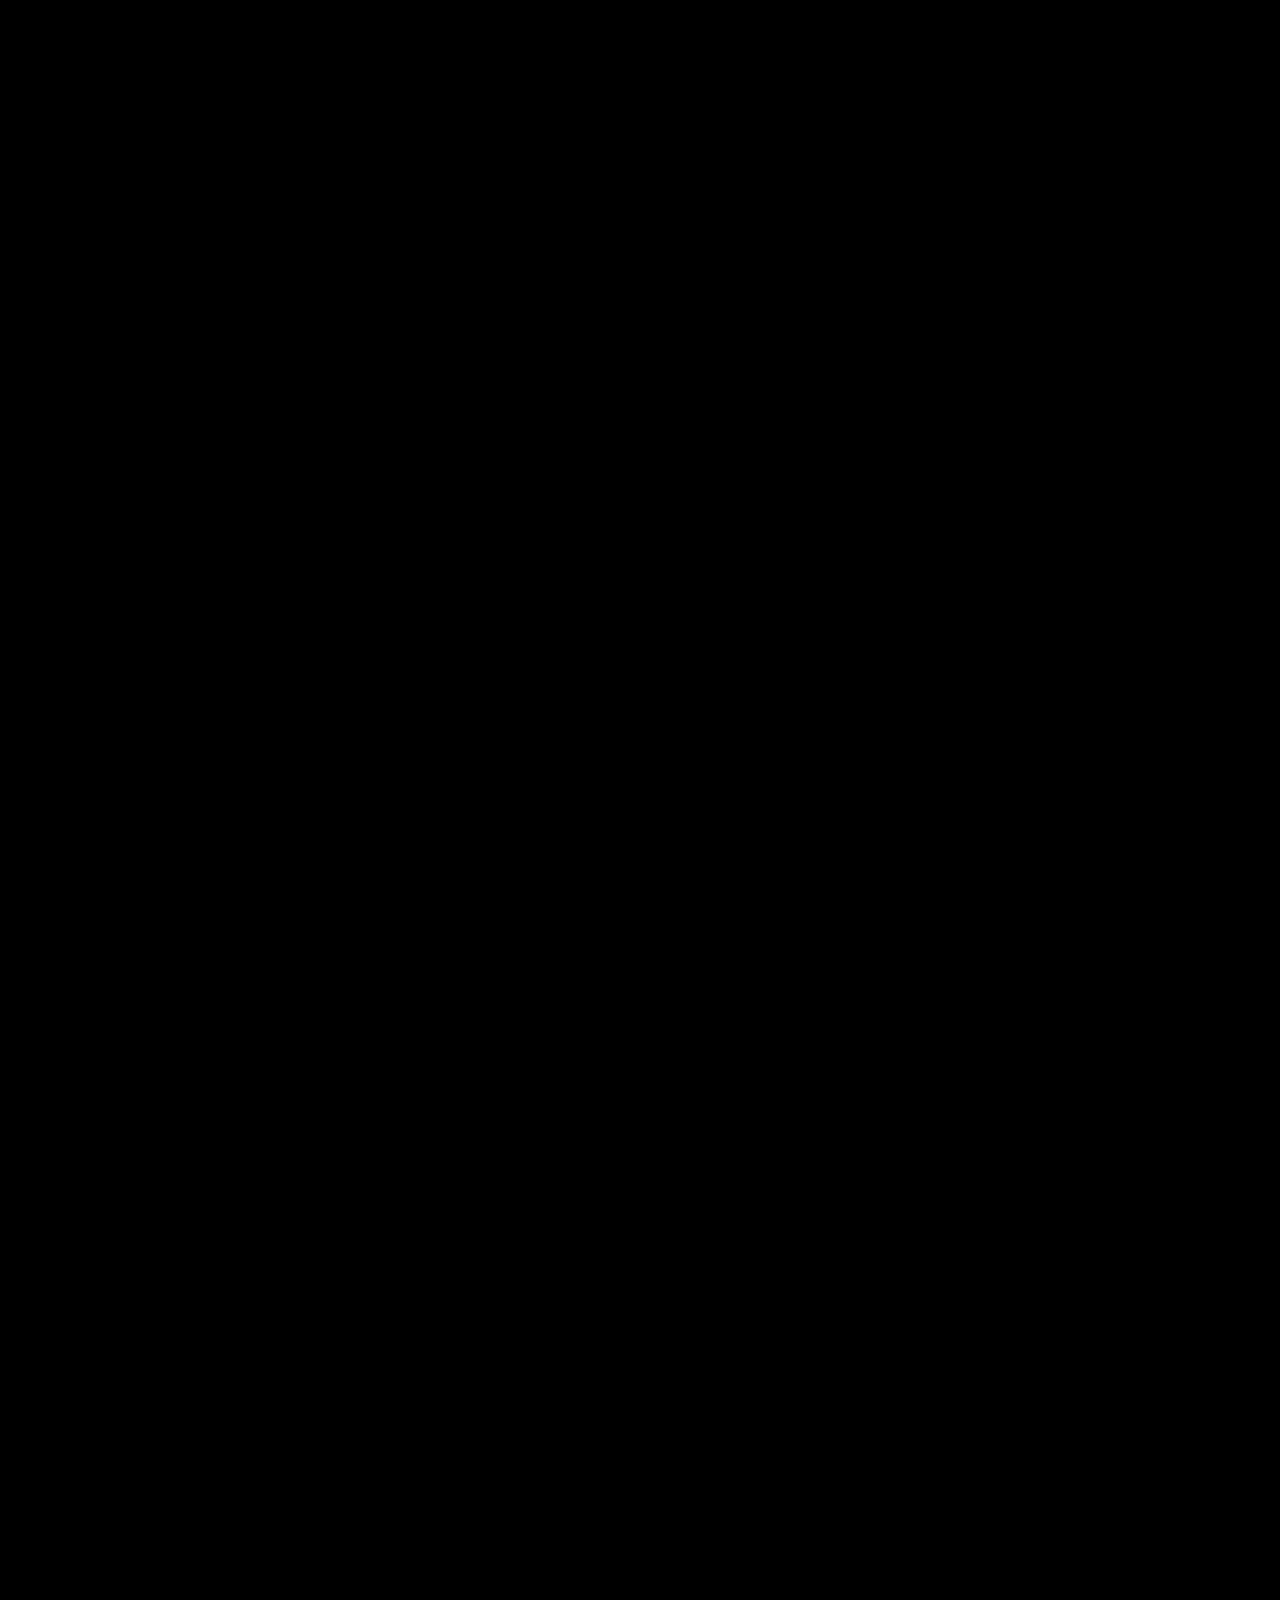
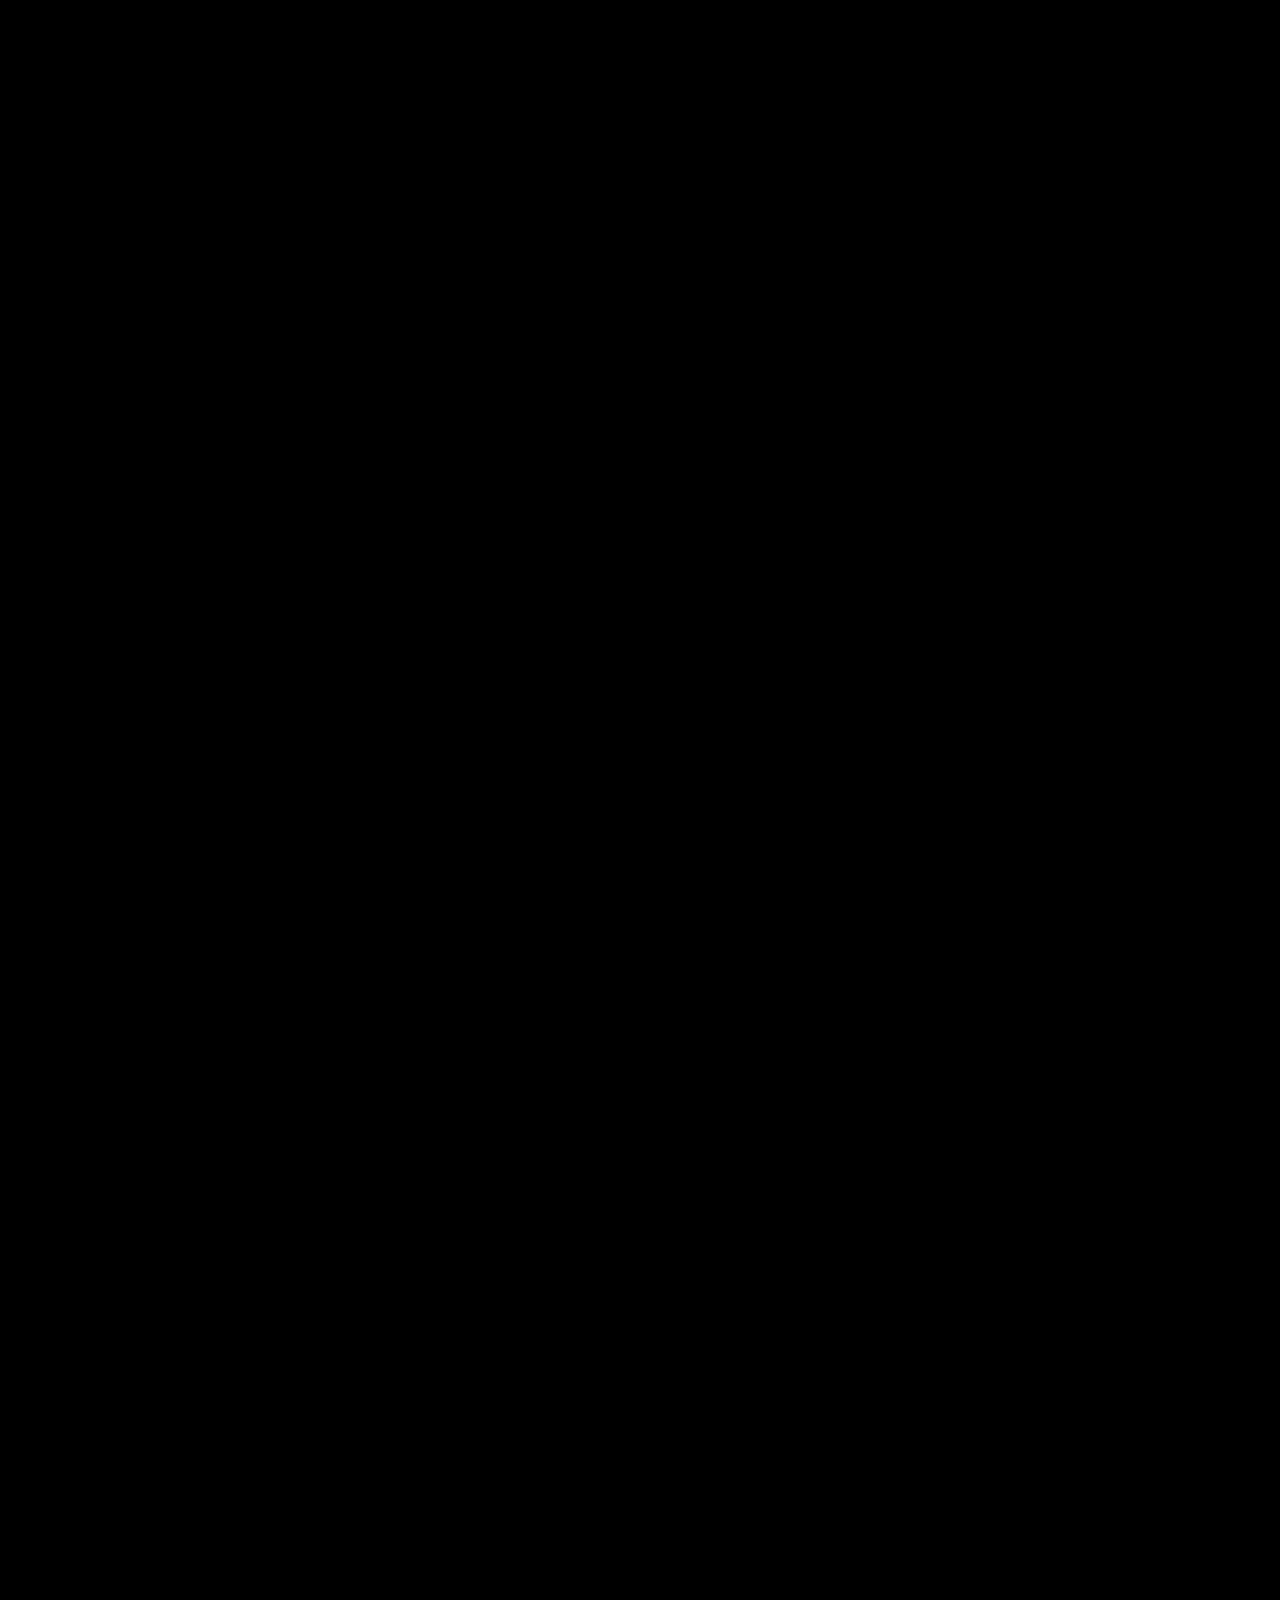
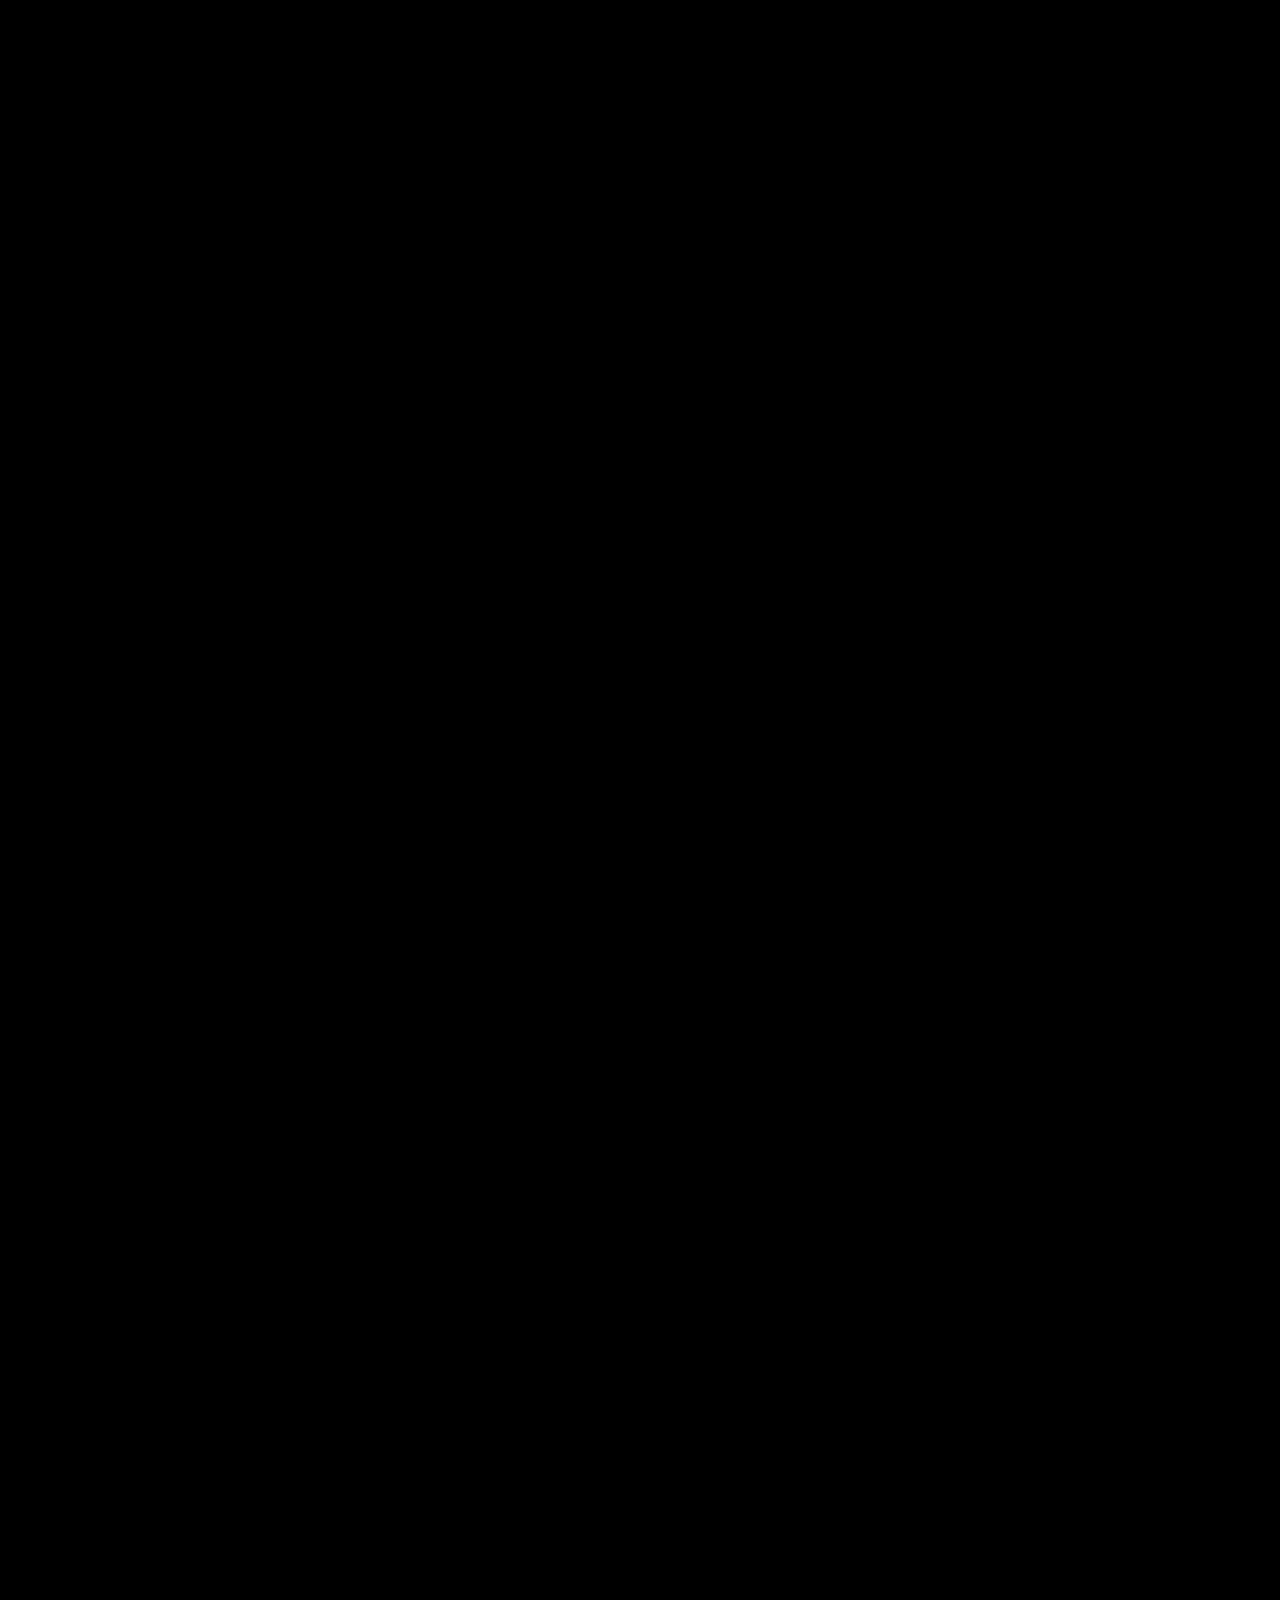
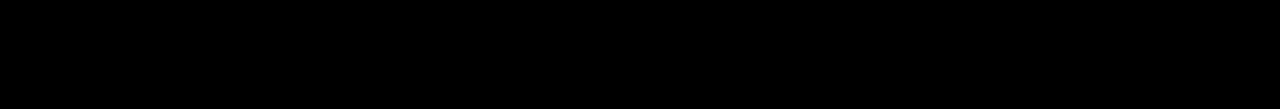
==== commit 1508d31a: "Update index.html" ====
--- a/index.html
+++ b/index.html
@@ -101,7 +101,7 @@
                     </div>
               </div>        
             <div class="carousel-item">
-                    <img class="w-100" src="corte7.jpg" alt="Image">
+                    <img class="w-100" src="Corte7.jpg" alt="Image">
                     <div class="carousel-caption d-flex align-items-center justify-content-center text-start">
                         <div class="mx-sm-5 px-5" style="max-width: 900px;">
                             <h1 class="display-2 text-white text-uppercase mb-4 animated slideInDown" align="center">Cortes Modernos</h1>
@@ -572,4 +572,4 @@
     <script src="main.js"></script>
 </body>
 
-</html>+</html>
